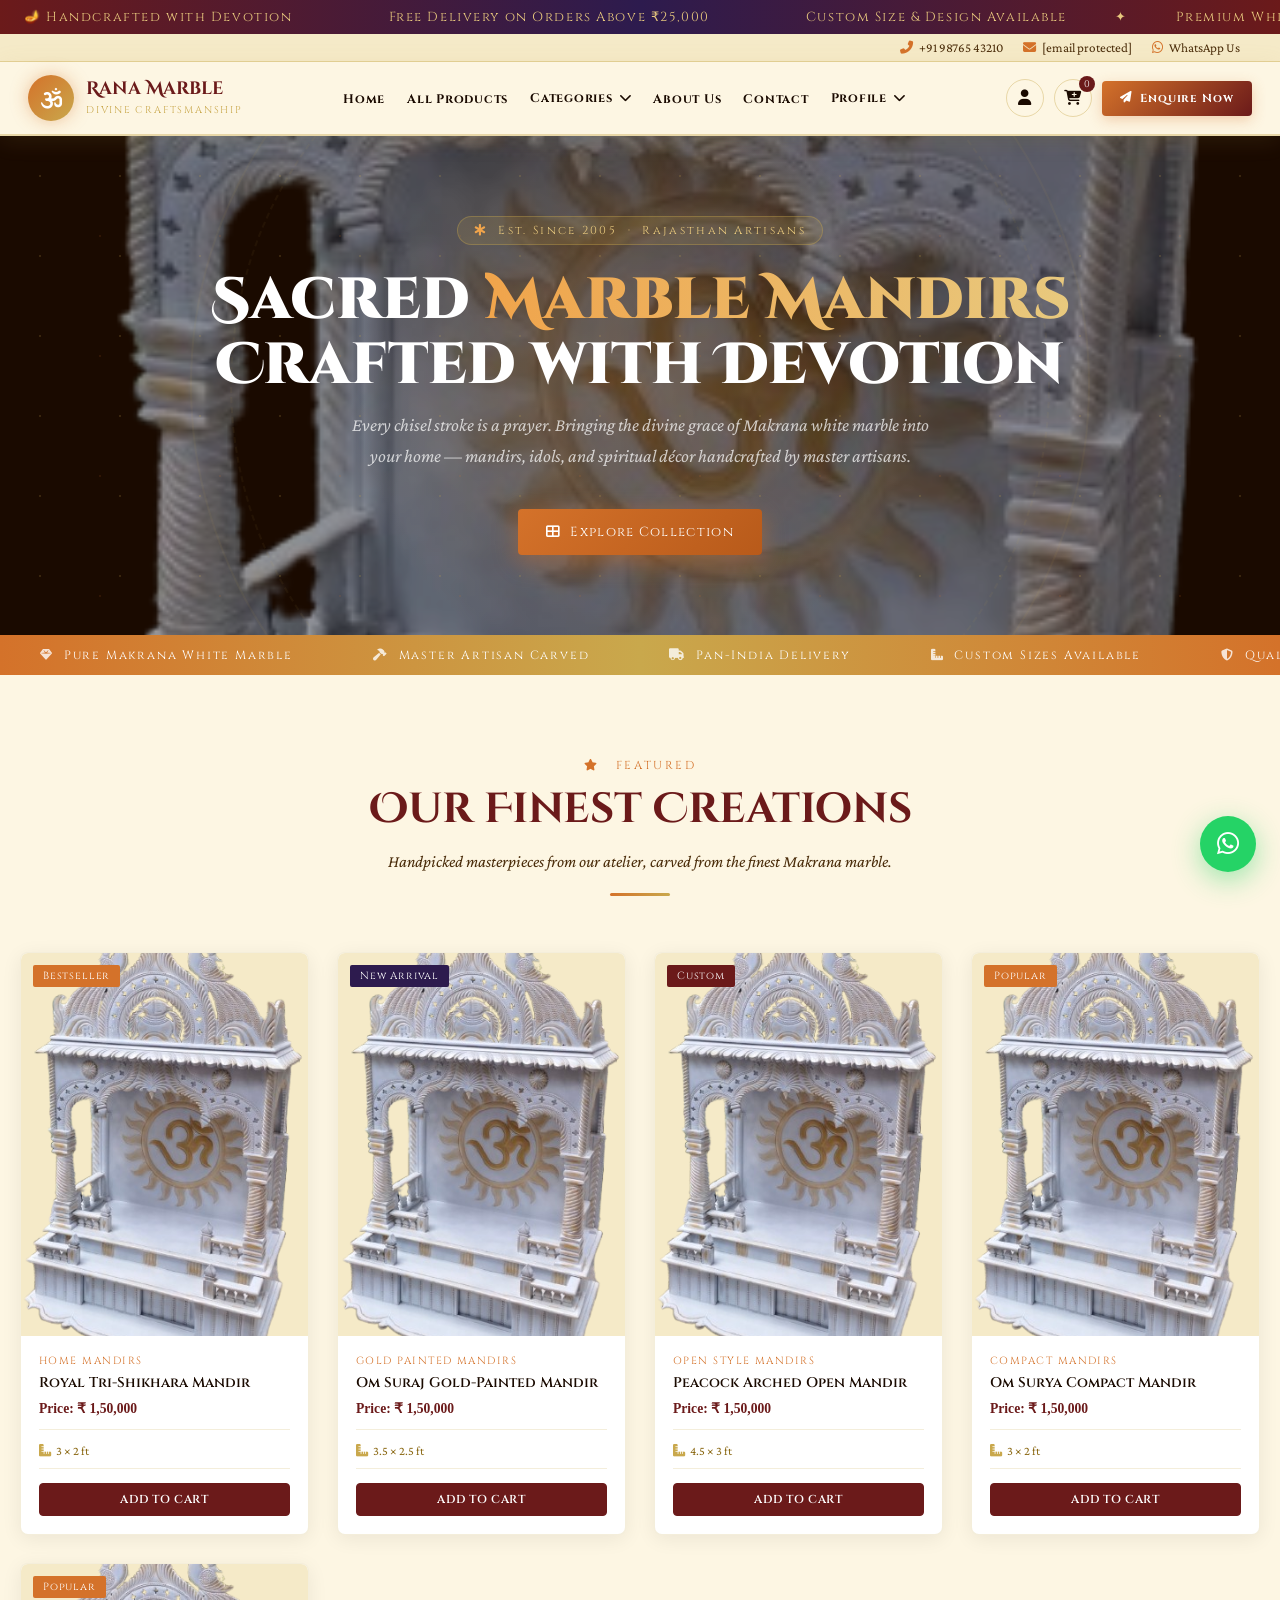
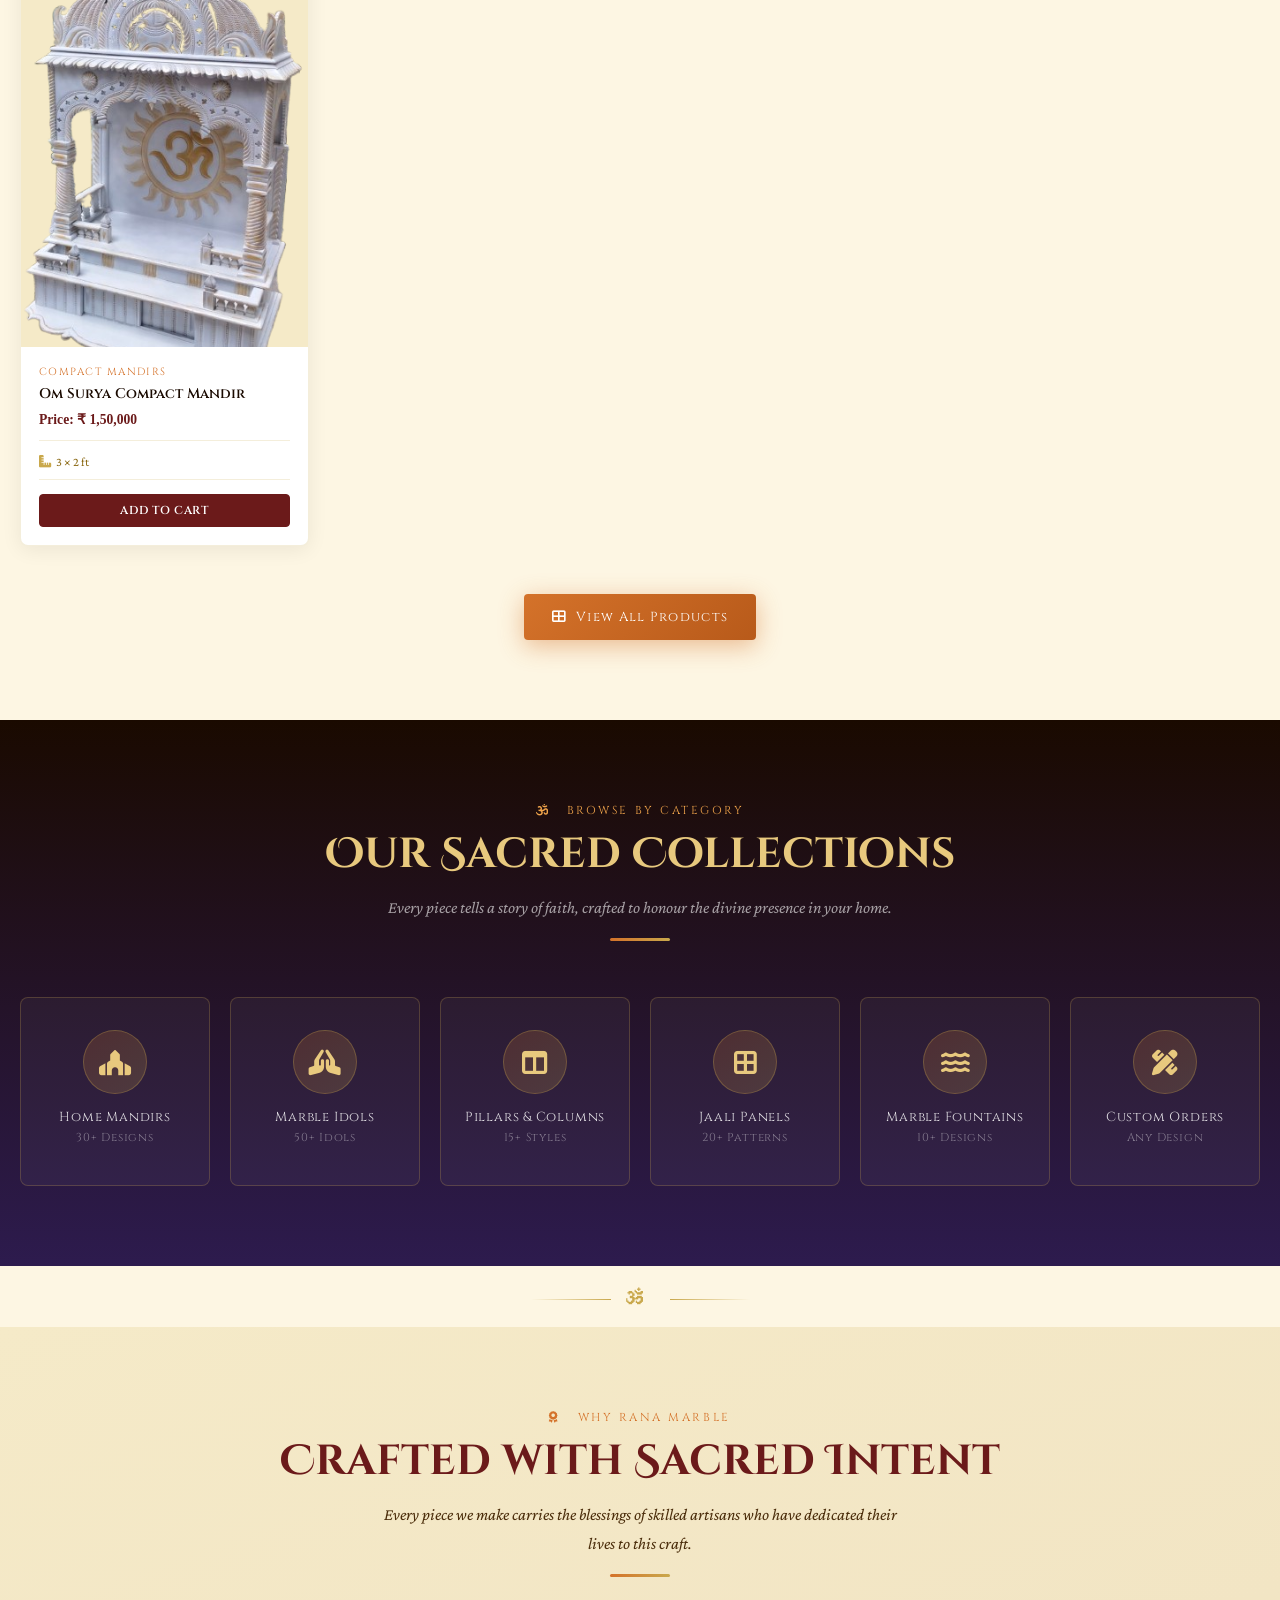
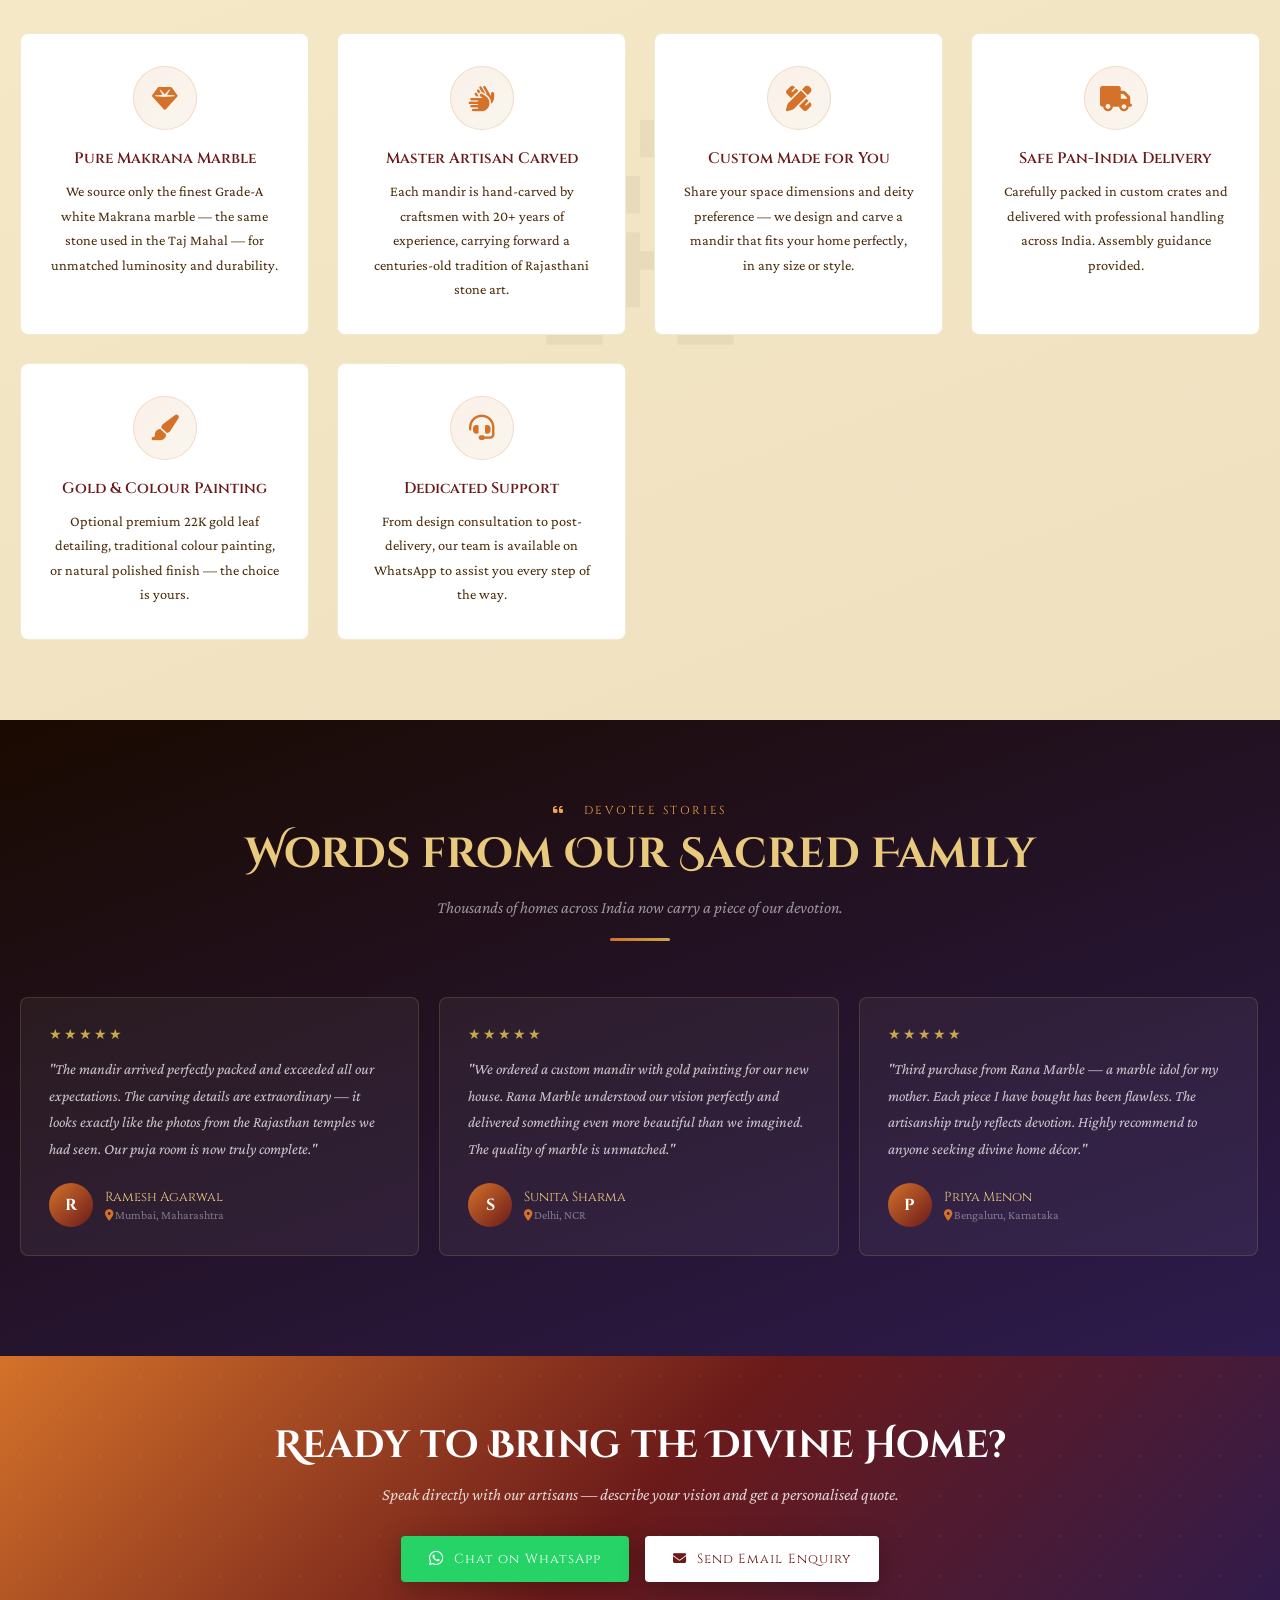
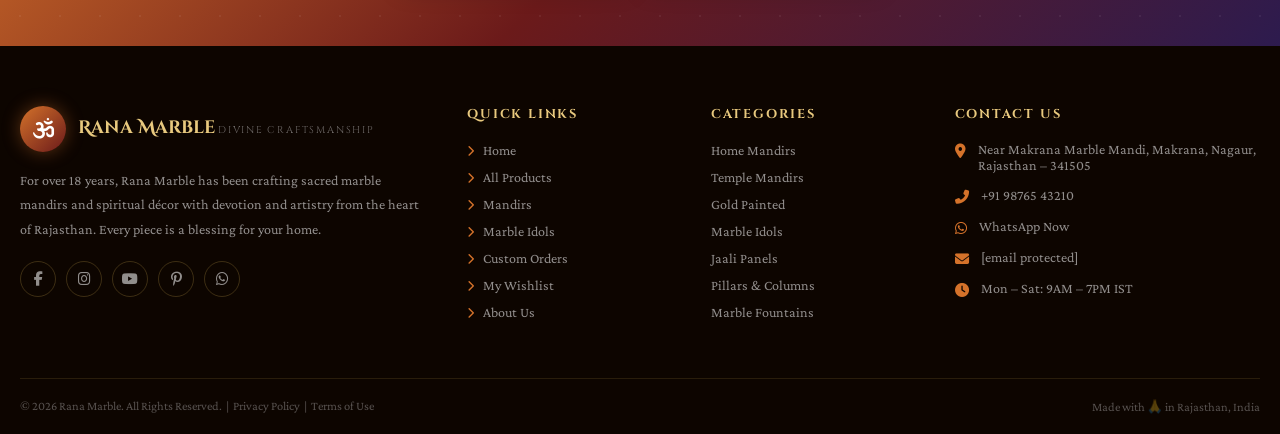
==== index.html @ 10341ea4 "mobile nav change" ====
<!DOCTYPE html>
<html lang="en">

<head>
    <meta charset="UTF-8" />
    <meta name="viewport" content="width=device-width, initial-scale=1.0" />
    <title>Rana Marble – Divine Marble Mandirs & Temple Crafts</title>
    <meta name="description"
        content="Rana Marble crafts exquisite handcrafted marble mandirs, temple idols, and spiritual décor. Browse our divine collection and enquire directly via WhatsApp." />
    <meta name="keywords"
        content="marble mandir, white marble temple, home temple, pooja mandir, marble idol, handcrafted temple, Rana Marble" />
    <link rel="preconnect" href="https://fonts.googleapis.com" />
    <link rel="preconnect" href="https://fonts.gstatic.com" crossorigin />
    <link
        href="https://fonts.googleapis.com/css2?family=Cinzel+Decorative:wght@400;700;900&family=Cinzel:wght@400;500;600;700&family=Crimson+Pro:ital,wght@0,300;0,400;0,500;1,300;1,400&display=swap"
        rel="stylesheet" />
    <link rel="stylesheet" href="https://cdnjs.cloudflare.com/ajax/libs/font-awesome/6.5.0/css/all.min.css" />

    <link rel="stylesheet" href="./css/style.css">
</head>

<body>
    <!-- Announcement Bar -->
    <div class="announce-bar">
        <div class="announce-track">
            <span>🪔 Handcrafted with Devotion</span>
            <span></span>
            <span>Free Delivery on Orders Above ₹25,000</span>
            <span></span>
            <span>Custom Size &amp; Design Available</span>
            <span>✦</span>
            <span>Premium White Makrana Marble</span>
            <span>&nbsp;&nbsp;&nbsp;&nbsp;&nbsp;&nbsp;</span>
            <span>🪔 Handcrafted with Devotion</span>
            <span></span>
            <span>Free Delivery on Orders Above ₹25,000</span>
            <span></span>
            <span>Custom Size &amp; Design Available</span>
            <span>✦</span>
            <span>Premium White Makrana Marble</span>
            <span>&nbsp;&nbsp;&nbsp;&nbsp;&nbsp;&nbsp;</span>
        </div>
    </div>

    <!-- Topbar -->
    <div class="topbar">
        <a href="tel:+919876543210"><i class="fas fa-phone-alt"></i> +91 98765 43210</a>
        <a href="/cdn-cgi/l/email-protection#523b3c343d1220333c333f3320303e37377c313d3f"><i class="fas fa-envelope"></i>
            <span class="__cf_email__"
                data-cfemail="41282f272e0133202f202c2033232d24246f222e2c">[email&#160;protected]</span></a>
        <a href="#"><i class="fab fa-whatsapp"></i> WhatsApp Us</a>
    </div>

    <!-- Header -->
    <header>
        <div class="nav-inner">
            <a href="index.html" class="logo">
                <div class="logo-icon"><i class="fas fa-om"></i></div>
                <div class="logo-text">
                    <span class="brand">Rana Marble</span>
                    <br>
                    <span class="sub">Divine Craftsmanship</span>
                </div>
            </a>

            <nav>
                <ul class="nav-links">
                    <li><a href="index.html">Home</a></li>
                    <li><a href="products.html">All Products</a></li>
                    <li>
                        <div class="nav-dropdown">
                            <a href="#" class="dropdown-toggle">Categories <i class="fas fa-chevron-down"></i></a>
                            <ul class="dropdown-menu">
                                <li><a href="mandirs.html">Home Mandirs</a></li>
                                <li><a href="idols.html">Marble Idols</a></li>
                                <li><a href="pillars.html">Pillars & Columns</a></li>
                                <li><a href="wall-panels.html">Jaali Panels</a></li>
                                <li><a href="fountains.html">Marble Fountains</a></li>
                                <li><a href="custom.html">Custom Orders</a></li>
                            </ul>
                        </div>
                    </li>
                    <li><a href="about.html">About Us</a></li>
                    <li><a href="contact.html">Contact</a></li>
                    <li>
                        <div class="nav-dropdown">
                            <a href="#" class="dropdown-toggle">Profile <i class="fas fa-chevron-down"></i></a>
                            <ul class="dropdown-menu">
                                <li><a href="profile.html">My Profile</a></li>
                                <li><a href="wishlist.html">Wishlist</a></li>
                                <li><a href="orders.html">Orders</a></li>
                                <li><a href="cart.html">Cart Items</a></li>
                            </ul>
                        </div>
                    </li>
                </ul>
            </nav>

            <div class="nav-actions">
                <!-- <a href="search.html" class="nav-icon-btn" title="Search"><i class="fas fa-search"></i></a> -->
                <a href="#" class="nav-icon-btn" title="User"><i class="fas fa-user"></i></a>
                <a href="cart.html" class="nav-icon-btn" title="cart"><i class="fas fa-cart-plus"></i><span
                        class="badge">0</span></a>
                <a href="contact.html" class="btn-enquire-nav"><i class="fas fa-paper-plane"></i> Enquire Now</a>
                <button class="hamburger" onclick="toggleMobileNav()" aria-label="Menu">
                    <span></span><span></span><span></span>
                </button>
            </div>
        </div>

        <!-- Mobile Nav -->
        <nav class="mobile-nav" id="mobileNav">
            <a href="index.html">Home</a>
            <a href="products.html">All Products</a>
            <div class="mobile-dropdown">
                <button class="mobile-dropdown-btn" onclick="this.parentElement.classList.toggle('active')">
                    Categories <i class="fas fa-chevron-down"></i>
                </button>
                <div class="mobile-dropdown-content">
                    <a href="mandirs.html">Home Mandirs</a>
                    <a href="idols.html">Marble Idols</a>
                    <a href="pillars.html">Pillars & Columns</a>
                    <a href="wall-panels.html">Jaali Panels</a>
                    <a href="fountains.html">Marble Fountains</a>
                    <a href="custom.html">Custom Orders</a>
                </div>
            </div>
            <a href="about.html">About Us</a>
            <a href="contact.html">Contact</a>
            <div class="mobile-dropdown">
                <button class="mobile-dropdown-btn" onclick="this.parentElement.classList.toggle('active')">
                    Profile <i class="fas fa-chevron-down"></i>
                </button>
                <div class="mobile-dropdown-content">
                    <a href="profile.html">My Profile</a>
                    <a href="wishlist.html">Wishlist</a>
                    <a href="orders.html">Orders</a>
                    <a href="cart.html">Cart Items</a>
                </div>
            </div>
        </nav>
    </header>

    <!-- ═══════════════════════════════════ HERO ═══════════════════════════════════ -->
    <section class="hero" id="heroSection"
        style="position: relative; min-height: 46vh; overflow: hidden; display: flex; align-items: center; justify-content: center; background: #1a0a00;">
        <div id="heroCarousel" class="hero-bg-carousel"
            style="position: absolute; top: 0; left: 0; width: 100%; height: 100%; display: flex; overflow-x: auto; scroll-snap-type: x mandatory; scrollbar-width: none; -ms-overflow-style: none; scroll-behavior: smooth;">
            <style>
                .hero-bg-carousel::-webkit-scrollbar {
                    display: none;
                }
            </style>
            <!-- Slides -->
            <div class="hero-slide" style="flex: 0 0 100%; height: 100%; scroll-snap-align: start; position: relative;">
                <img src="./img/hero.png" alt="Slide 1"
                    style="width: 100%; height: 100%; object-fit: cover; filter: brightness(0.6);" />
            </div>
            <div class="hero-slide" style="flex: 0 0 100%; height: 100%; scroll-snap-align: start; position: relative;">
                <img src="./img/hero.png" alt="Slide 2"
                    style="width: 100%; height: 100%; object-fit: cover; filter: brightness(0.6);" />
            </div>
            <div class="hero-slide" style="flex: 0 0 100%; height: 100%; scroll-snap-align: start; position: relative;">
                <img src="./img/hero.png" alt="Slide 3"
                    style="width: 100%; height: 100%; object-fit: cover; filter: brightness(0.6);" />
            </div>
        </div>

        <div class="hero-mandala" style="pointer-events: none;"></div>
        <div class="hero-glow" style="pointer-events: none;"></div>
        <div class="hero-particles" style="pointer-events: none;"></div>

        <div class="hero-content"
            style="position: relative; z-index: 10; pointer-events: none; margin: 0 auto; text-align: center; justify-content: center; width: 100%; display: flex; flex-direction: column;">
            <div class="hero-text" style="pointer-events: auto; padding: 20px;">
                <div class="hero-tag">
                    <i class="fas fa-star-of-life fa-spin" style="animation-duration:4s;"></i>
                    Est. Since 2005 &nbsp;·&nbsp; Rajasthan Artisans
                </div>
                <h1 class="hero-title">
                    Sacred <span class="accent">Marble Mandirs</span><br />Crafted with Devotion
                </h1>
                <p class="hero-sub" style="margin-left: auto; margin-right: auto; max-width: 600px;">
                    Every chisel stroke is a prayer. Bringing the divine grace of Makrana white marble
                    into your home — mandirs, idols, and spiritual décor handcrafted by master artisans.
                </p>
                <div class="hero-ctas" style="justify-content: center; display: flex; gap: 14px;">
                    <a href="products.html" class="btn-primary" style="pointer-events: auto;">
                        <i class="fas fa-th-large"></i> Explore Collection
                    </a>
                </div>
            </div>
        </div>
    </section>

    <!-- Trust Strip -->
    <div class="trust-strip">
        <div class="marquee-track">
            <!-- Duplicated for seamless loop -->
            <span class="marquee-item"><i class="fas fa-gem"></i> Pure Makrana White Marble</span>
            <span class="marquee-item"><i class="fas fa-hammer"></i> Master Artisan Carved</span>
            <span class="marquee-item"><i class="fas fa-truck"></i> Pan-India Delivery</span>
            <span class="marquee-item"><i class="fas fa-ruler-combined"></i> Custom Sizes Available</span>
            <span class="marquee-item"><i class="fas fa-shield-alt"></i> Quality Guaranteed</span>
            <span class="marquee-item"><i class="fas fa-paint-brush"></i> Gold & Color Painting</span>
            <span class="marquee-item"><i class="fas fa-gem"></i> Pure Makrana White Marble</span>
            <span class="marquee-item"><i class="fas fa-hammer"></i> Master Artisan Carved</span>
            <span class="marquee-item"><i class="fas fa-truck"></i> Pan-India Delivery</span>
            <span class="marquee-item"><i class="fas fa-ruler-combined"></i> Custom Sizes Available</span>
            <span class="marquee-item"><i class="fas fa-shield-alt"></i> Quality Guaranteed</span>
            <span class="marquee-item"><i class="fas fa-paint-brush"></i> Gold & Color Painting</span>
        </div>
    </div>

    <!-- ═══════════════════════════════════ FEATURED PRODUCTS ═══════════════════════════════════ -->
    <section class="section products-section">
        <div class="container">
            <div class="section-header">
                <span class="section-tag"><i class="fas fa-star"></i> &nbsp; Featured</span>
                <h2 class="section-title">Our Finest Creations</h2>
                <p class="section-sub">Handpicked masterpieces from our atelier, carved from the finest Makrana marble.
                </p>
                <div class="gold-line"></div>
            </div>

            <div class="product-grid">

                <!-- Product 1 -->
                <div class="product-card">
                    <div class="product-img-wrap">
                        <img src="./img/hero.png" alt="Royal Tri-Shikhara White Marble Mandir" loading="lazy" />
                        <div class="product-badge">Bestseller</div>
                        <div class="product-actions">
                            <button class="action-btn" title="Add to Wishlist" onclick="toggleWishlist(this)">
                                <i class="fas fa-heart"></i>
                            </button>
                            <a href="product-detail.html" class="action-btn" title="Quick View">
                                <i class="fas fa-eye"></i>
                            </a>
                            <a href="https://wa.me/919876543210?text=I am interested in the Royal Tri-Shikhara Mandir"
                                class="action-btn" title="WhatsApp" target="_blank">
                                <i class="fab fa-whatsapp"></i>
                            </a>
                        </div>
                    </div>
                    <div class="product-info">
                        <div class="product-cat">Home Mandirs</div>
                        <h3 class="product-name">Royal Tri-Shikhara Mandir</h3>
                        <div class="product-price"
                            style="font-size: 0.85rem; font-weight: 600; color: var(--maroon); margin-bottom: 12px; font-family: \'Cinzel\', serif;">
                            Price: ₹ 1,50,000</div>
                        <div class="product-meta">
                            <div class="product-size"><i class="fas fa-ruler-combined"></i> 3 × 2 ft</div>

                        </div>
                        <div class="product-meta" style="margin-top: 10px;">
                            <a href="product-detail.html" class="btn-add-list" style="width: 100%;">ADD TO CART</a>
                        </div>

                    </div>
                </div>

                <!-- Product 2 -->
                <div class="product-card">
                    <div class="product-img-wrap">
                        <img src="./img/hero.png" alt="Om Suraj Gold-Painted Marble Mandir" loading="lazy" />
                        <div class="product-badge new">New Arrival</div>
                        <div class="product-actions">
                            <button class="action-btn" title="Add to Wishlist" onclick="toggleWishlist(this)">
                                <i class="fas fa-heart"></i>
                            </button>
                            <a href="product-detail.html" class="action-btn" title="Quick View">
                                <i class="fas fa-eye"></i>
                            </a>
                            <a href="https://wa.me/919876543210?text=I am interested in the Om Suraj Painted Mandir"
                                class="action-btn" title="WhatsApp" target="_blank">
                                <i class="fab fa-whatsapp"></i>
                            </a>
                        </div>
                    </div>
                    <div class="product-info">
                        <div class="product-cat">Gold Painted Mandirs</div>
                        <h3 class="product-name">Om Suraj Gold-Painted Mandir</h3>
                        <div class="product-price"
                            style="font-size: 0.85rem; font-weight: 600; color: var(--maroon); margin-bottom: 12px; font-family: \'Cinzel\', serif;">
                            Price: ₹ 1,50,000</div>
                        <div class="product-meta">
                            <div class="product-size"><i class="fas fa-ruler-combined"></i> 3.5 × 2.5 ft</div>

                        </div>
                        <div class="product-meta" style="margin-top: 10px;">
                            <a href="product-detail.html" class="btn-add-list" style="width: 100%;">ADD TO CART</a>
                        </div>

                    </div>
                </div>

                <!-- Product 3 -->
                <div class="product-card">
                    <div class="product-img-wrap">
                        <img src="./img/hero.png" alt="Peacock Arched Open Mandir" loading="lazy" />
                        <div class="product-badge custom">Custom</div>
                        <div class="product-actions">
                            <button class="action-btn" title="Add to Wishlist" onclick="toggleWishlist(this)">
                                <i class="fas fa-heart"></i>
                            </button>
                            <a href="product-detail.html" class="action-btn" title="Quick View">
                                <i class="fas fa-eye"></i>
                            </a>
                            <a href="https://wa.me/919876543210?text=I am interested in the Peacock Arched Open Mandir"
                                class="action-btn" title="WhatsApp" target="_blank">
                                <i class="fab fa-whatsapp"></i>
                            </a>
                        </div>
                    </div>
                    <div class="product-info">
                        <div class="product-cat">Open Style Mandirs</div>
                        <h3 class="product-name">Peacock Arched Open Mandir</h3>
                        <div class="product-price"
                            style="font-size: 0.85rem; font-weight: 600; color: var(--maroon); margin-bottom: 12px; font-family: \'Cinzel\', serif;">
                            Price: ₹ 1,50,000</div>
                        <div class="product-meta">
                            <div class="product-size"><i class="fas fa-ruler-combined"></i> 4.5 × 3 ft</div>

                        </div>
                        <div class="product-meta" style="margin-top: 10px;">
                            <a href="product-detail.html" class="btn-add-list" style="width: 100%;">ADD TO CART</a>
                        </div>

                    </div>
                </div>

                <!-- Product 4 -->
                <div class="product-card">
                    <div class="product-img-wrap">
                        <img src="./img/hero.png" alt="Om Surya Gold Compact Mandir" loading="lazy" />
                        <div class="product-badge">Popular</div>
                        <div class="product-actions">
                            <button class="action-btn" title="Add to Wishlist" onclick="toggleWishlist(this)">
                                <i class="fas fa-heart"></i>
                            </button>
                            <a href="product-detail.html" class="action-btn" title="Quick View">
                                <i class="fas fa-eye"></i>
                            </a>
                            <a href="https://wa.me/919876543210?text=I am interested in the Om Surya Gold Compact Mandir"
                                class="action-btn" title="WhatsApp" target="_blank">
                                <i class="fab fa-whatsapp"></i>
                            </a>
                        </div>
                    </div>
                    <div class="product-info">
                        <div class="product-cat">Compact Mandirs</div>
                        <h3 class="product-name">Om Surya Compact Mandir</h3>
                        <div class="product-price"
                            style="font-size: 0.85rem; font-weight: 600; color: var(--maroon); margin-bottom: 12px; font-family: \'Cinzel\', serif;">
                            Price: ₹ 1,50,000</div>
                        <div class="product-meta">
                            <div class="product-size"><i class="fas fa-ruler-combined"></i> 3 × 2 ft</div>

                        </div>
                        <div class="product-meta" style="margin-top: 10px;">
                            <a href="product-detail.html" class="btn-add-list" style="width: 100%;">ADD TO CART</a>
                        </div>

                    </div>
                </div>

                <!-- Product 5 -->
                <div class="product-card">
                    <div class="product-img-wrap">
                        <img src="./img/hero.png" alt="Om Surya Gold Compact Mandir" loading="lazy" />
                        <div class="product-badge">Popular</div>
                        <div class="product-actions">
                            <button class="action-btn" title="Add to Wishlist" onclick="toggleWishlist(this)">
                                <i class="fas fa-heart"></i>
                            </button>
                            <a href="product-detail.html" class="action-btn" title="Quick View">
                                <i class="fas fa-eye"></i>
                            </a>
                            <a href="https://wa.me/919876543210?text=I am interested in the Om Surya Gold Compact Mandir"
                                class="action-btn" title="WhatsApp" target="_blank">
                                <i class="fab fa-whatsapp"></i>
                            </a>
                        </div>
                    </div>
                    <div class="product-info">
                        <div class="product-cat">Compact Mandirs</div>
                        <h3 class="product-name">Om Surya Compact Mandir</h3>
                        <div class="product-price"
                            style="font-size: 0.85rem; font-weight: 600; color: var(--maroon); margin-bottom: 12px; font-family: \'Cinzel\', serif;">
                            Price: ₹ 1,50,000</div>
                        <div class="product-meta">
                            <div class="product-size"><i class="fas fa-ruler-combined"></i> 3 × 2 ft</div>

                        </div>
                        <div class="product-meta" style="margin-top: 10px;">
                            <a href="product-detail.html" class="btn-add-list" style="width: 100%;">ADD TO CART</a>
                        </div>

                    </div>
                </div>

            </div>



            <div style="text-align:center; margin-top: 48px;">
                <a href="products.html" class="btn-primary" style="display:inline-flex;">
                    <i class="fas fa-th-large"></i> View All Products
                </a>
            </div>
        </div>
    </section>

    <!-- ═══════════════════════════════════ CATEGORIES ═══════════════════════════════════ -->
    <section class="section categories-bg">
        <div class="container">
            <div class="section-header">
                <span class="section-tag"><i class="fas fa-om"></i> &nbsp; Browse by Category</span>
                <h2 class="section-title">Our Sacred Collections</h2>
                <p class="section-sub">Every piece tells a story of faith, crafted to honour the divine presence in your
                    home.</p>
                <div class="gold-line"></div>
            </div>

            <div class="cat-grid">
                <a href="mandirs.html" class="cat-card">
                    <div class="cat-icon-wrap">
                        <div class="cat-icon"><i class="fas fa-place-of-worship"></i></div>
                        <div class="cat-name">Home Mandirs<span class="cat-count">30+ Designs</span></div>
                    </div>
                </a>
                <a href="idols.html" class="cat-card">
                    <div class="cat-icon-wrap">
                        <div class="cat-icon"><i class="fas fa-hands-praying"></i></div>
                        <div class="cat-name">Marble Idols<span class="cat-count">50+ Idols</span></div>
                    </div>
                </a>
                <a href="pillars.html" class="cat-card">
                    <div class="cat-icon-wrap">
                        <div class="cat-icon"><i class="fas fa-columns"></i></div>
                        <div class="cat-name">Pillars & Columns<span class="cat-count">15+ Styles</span></div>
                    </div>
                </a>
                <a href="wall-panels.html" class="cat-card">
                    <div class="cat-icon-wrap">
                        <div class="cat-icon"><i class="fas fa-border-all"></i></div>
                        <div class="cat-name">Jaali Panels<span class="cat-count">20+ Patterns</span></div>
                    </div>
                </a>
                <a href="fountains.html" class="cat-card">
                    <div class="cat-icon-wrap">
                        <div class="cat-icon"><i class="fas fa-water"></i></div>
                        <div class="cat-name">Marble Fountains<span class="cat-count">10+ Designs</span></div>
                    </div>
                </a>
                <a href="custom.html" class="cat-card">
                    <div class="cat-icon-wrap">
                        <div class="cat-icon"><i class="fas fa-pencil-ruler"></i></div>
                        <div class="cat-name">Custom Orders<span class="cat-count">Any Design</span></div>
                    </div>
                </a>
            </div>
        </div>
    </section>



    <!-- Ornament Divider -->
    <div class="ornament-divider">🕉</div>

    <!-- ═══════════════════════════════════ WHY US ═══════════════════════════════════ -->
    <section class="section why-section">
        <div class="container">
            <div class="section-header">
                <span class="section-tag"><i class="fas fa-award"></i> &nbsp; Why Rana Marble</span>
                <h2 class="section-title">Crafted with Sacred Intent</h2>
                <p class="section-sub">Every piece we make carries the blessings of skilled artisans who have dedicated
                    their lives to this craft.</p>
                <div class="gold-line"></div>
            </div>

            <div class="why-grid">
                <div class="why-card">
                    <div class="why-icon"><i class="fas fa-gem"></i></div>
                    <h3 class="why-title">Pure Makrana Marble</h3>
                    <p class="why-desc">We source only the finest Grade-A white Makrana marble — the same stone used in
                        the Taj Mahal — for unmatched luminosity and durability.</p>
                </div>
                <div class="why-card">
                    <div class="why-icon"><i class="fas fa-hands"></i></div>
                    <h3 class="why-title">Master Artisan Carved</h3>
                    <p class="why-desc">Each mandir is hand-carved by craftsmen with 20+ years of experience, carrying
                        forward a centuries-old tradition of Rajasthani stone art.</p>
                </div>
                <div class="why-card">
                    <div class="why-icon"><i class="fas fa-pencil-ruler"></i></div>
                    <h3 class="why-title">Custom Made for You</h3>
                    <p class="why-desc">Share your space dimensions and deity preference — we design and carve a mandir
                        that fits your home perfectly, in any size or style.</p>
                </div>
                <div class="why-card">
                    <div class="why-icon"><i class="fas fa-truck"></i></div>
                    <h3 class="why-title">Safe Pan-India Delivery</h3>
                    <p class="why-desc">Carefully packed in custom crates and delivered with professional handling
                        across India. Assembly guidance provided.</p>
                </div>
                <div class="why-card">
                    <div class="why-icon"><i class="fas fa-paint-brush"></i></div>
                    <h3 class="why-title">Gold & Colour Painting</h3>
                    <p class="why-desc">Optional premium 22K gold leaf detailing, traditional colour painting, or
                        natural polished finish — the choice is yours.</p>
                </div>
                <div class="why-card">
                    <div class="why-icon"><i class="fas fa-headset"></i></div>
                    <h3 class="why-title">Dedicated Support</h3>
                    <p class="why-desc">From design consultation to post-delivery, our team is available on WhatsApp to
                        assist you every step of the way.</p>
                </div>
            </div>
        </div>
    </section>

    <!-- ═══════════════════════════════════ TESTIMONIALS ═══════════════════════════════════ -->
    <section class="section testi-section">
        <div class="container">
            <div class="section-header">
                <span class="section-tag"><i class="fas fa-quote-left"></i> &nbsp; Devotee Stories</span>
                <h2 class="section-title">Words from Our Sacred Family</h2>
                <p class="section-sub">Thousands of homes across India now carry a piece of our devotion.</p>
                <div class="gold-line"></div>
            </div>

            <div class="testi-carousel" id="testiCarousel">
                <div class="testi-card">
                    <div class="testi-stars">★★★★★</div>
                    <p class="testi-text">"The mandir arrived perfectly packed and exceeded all our expectations. The
                        carving details are extraordinary — it looks exactly like the photos from the Rajasthan temples
                        we had seen. Our puja room is now truly complete."</p>
                    <div class="testi-author">
                        <div class="testi-avatar">R</div>
                        <div>
                            <div class="testi-name">Ramesh Agarwal</div>
                            <div class="testi-loc"><i class="fas fa-map-marker-alt"
                                    style="color:var(--saffron);font-size:0.7rem;"></i> Mumbai, Maharashtra</div>
                        </div>
                    </div>
                </div>
                <div class="testi-card">
                    <div class="testi-stars">★★★★★</div>
                    <p class="testi-text">"We ordered a custom mandir with gold painting for our new house. Rana Marble
                        understood our vision perfectly and delivered something even more beautiful than we imagined.
                        The quality of marble is unmatched."</p>
                    <div class="testi-author">
                        <div class="testi-avatar">S</div>
                        <div>
                            <div class="testi-name">Sunita Sharma</div>
                            <div class="testi-loc"><i class="fas fa-map-marker-alt"
                                    style="color:var(--saffron);font-size:0.7rem;"></i> Delhi, NCR</div>
                        </div>
                    </div>
                </div>
                <div class="testi-card">
                    <div class="testi-stars">★★★★★</div>
                    <p class="testi-text">"Third purchase from Rana Marble — a marble idol for my mother. Each piece I
                        have bought has been flawless. The artisanship truly reflects devotion. Highly recommend to
                        anyone seeking divine home décor."</p>
                    <div class="testi-author">
                        <div class="testi-avatar">P</div>
                        <div>
                            <div class="testi-name">Priya Menon</div>
                            <div class="testi-loc"><i class="fas fa-map-marker-alt"
                                    style="color:var(--saffron);font-size:0.7rem;"></i> Bengaluru, Karnataka</div>
                        </div>
                    </div>
                </div>
                <div class="testi-card">
                    <div class="testi-stars">★★★★★</div>
                    <p class="testi-text">"Third purchase from Rana Marble — a marble idol for my mother. Each piece I
                        have bought has been flawless. The artisanship truly reflects devotion. Highly recommend to
                        anyone seeking divine home décor."</p>
                    <div class="testi-author">
                        <div class="testi-avatar">P</div>
                        <div>
                            <div class="testi-name">Priya Menon</div>
                            <div class="testi-loc"><i class="fas fa-map-marker-alt"
                                    style="color:var(--saffron);font-size:0.7rem;"></i> Bengaluru, Karnataka</div>
                        </div>
                    </div>
                </div>

                <div class="testi-card">
                    <div class="testi-stars">★★★★★</div>
                    <p class="testi-text">"Third purchase from Rana Marble — a marble idol for my mother. Each piece I
                        have bought has been flawless. The artisanship truly reflects devotion. Highly recommend to
                        anyone seeking divine home décor."</p>
                    <div class="testi-author">
                        <div class="testi-avatar">P</div>
                        <div>
                            <div class="testi-name">Priya Menon</div>
                            <div class="testi-loc"><i class="fas fa-map-marker-alt"
                                    style="color:var(--saffron);font-size:0.7rem;"></i> Bengaluru, Karnataka</div>
                        </div>
                    </div>
                </div>

                <div class="testi-card">
                    <div class="testi-stars">★★★★★</div>
                    <p class="testi-text">"Third purchase from Rana Marble — a marble idol for my mother. Each piece I
                        have bought has been flawless. The artisanship truly reflects devotion. Highly recommend to
                        anyone seeking divine home décor."</p>
                    <div class="testi-author">
                        <div class="testi-avatar">P</div>
                        <div>
                            <div class="testi-name">Priya Menon</div>
                            <div class="testi-loc"><i class="fas fa-map-marker-alt"
                                    style="color:var(--saffron);font-size:0.7rem;"></i> Bengaluru, Karnataka</div>
                        </div>
                    </div>
                </div>
            </div>
        </div>
    </section>

    <!-- ═══════════════════════════════════ CTA BAND ═══════════════════════════════════ -->
    <div class="cta-band">
        <h2>Ready to Bring the Divine Home?</h2>
        <p>Speak directly with our artisans — describe your vision and get a personalised quote.</p>
        <div class="cta-buttons">
            <a href="https://wa.me/919876543210?text=Namaste! I want to enquire about a marble mandir."
                class="btn-whatsapp" target="_blank">
                <i class="fab fa-whatsapp fa-lg"></i> Chat on WhatsApp
            </a>
            <a href="/cdn-cgi/l/email-protection#6e070008012e1c0f000f030f1c0c020b0b400d0103" class="btn-white">
                <i class="fas fa-envelope"></i> Send Email Enquiry
            </a>
        </div>
    </div>

    <!-- ═══════════════════════════════════ FOOTER ═══════════════════════════════════ -->
    <footer>
        <div class="footer-grid">
            <!-- Brand -->
            <div class="footer-brand">
                <div class="logo">
                    <div class="logo-icon" style="background:linear-gradient(135deg,var(--saffron),var(--maroon));">
                        <i class="fas fa-om"></i>
                    </div>
                    <div class="logo-text">
                        <span class="brand">Rana Marble</span>
                        <span class="sub">Divine Craftsmanship</span>
                    </div>
                </div>
                <p class="footer-about">
                    For over 18 years, Rana Marble has been crafting sacred marble mandirs and spiritual décor
                    with devotion and artistry from the heart of Rajasthan. Every piece is a blessing for your home.
                </p>
                <div class="footer-social">
                    <a href="#" class="social-btn" title="Facebook"><i class="fab fa-facebook-f"></i></a>
                    <a href="#" class="social-btn" title="Instagram"><i class="fab fa-instagram"></i></a>
                    <a href="#" class="social-btn" title="YouTube"><i class="fab fa-youtube"></i></a>
                    <a href="#" class="social-btn" title="Pinterest"><i class="fab fa-pinterest-p"></i></a>
                    <a href="https://wa.me/919876543210" class="social-btn" title="WhatsApp" target="_blank"><i
                            class="fab fa-whatsapp"></i></a>
                </div>
            </div>

            <!-- Quick Links -->
            <div class="footer-col">
                <h4>Quick Links</h4>
                <ul>
                    <li><a href="index.html"><i class="fas fa-chevron-right"
                                style="font-size:0.7rem;color:var(--saffron);margin-right:6px;"></i> Home</a></li>
                    <li><a href="products.html"><i class="fas fa-chevron-right"
                                style="font-size:0.7rem;color:var(--saffron);margin-right:6px;"></i> All Products</a>
                    </li>
                    <li><a href="mandirs.html"><i class="fas fa-chevron-right"
                                style="font-size:0.7rem;color:var(--saffron);margin-right:6px;"></i> Mandirs</a></li>
                    <li><a href="idols.html"><i class="fas fa-chevron-right"
                                style="font-size:0.7rem;color:var(--saffron);margin-right:6px;"></i> Marble Idols</a>
                    </li>
                    <li><a href="custom.html"><i class="fas fa-chevron-right"
                                style="font-size:0.7rem;color:var(--saffron);margin-right:6px;"></i> Custom Orders</a>
                    </li>
                    <li><a href="wishlist.html"><i class="fas fa-chevron-right"
                                style="font-size:0.7rem;color:var(--saffron);margin-right:6px;"></i> My Wishlist</a>
                    </li>
                    <li><a href="about.html"><i class="fas fa-chevron-right"
                                style="font-size:0.7rem;color:var(--saffron);margin-right:6px;"></i> About Us</a></li>
                </ul>
            </div>

            <!-- Categories -->
            <div class="footer-col">
                <h4>Categories</h4>
                <ul>
                    <li><a href="#">Home Mandirs</a></li>
                    <li><a href="#">Temple Mandirs</a></li>
                    <li><a href="#">Gold Painted</a></li>
                    <li><a href="#">Marble Idols</a></li>
                    <li><a href="#">Jaali Panels</a></li>
                    <li><a href="#">Pillars & Columns</a></li>
                    <li><a href="#">Marble Fountains</a></li>
                </ul>
            </div>

            <!-- Contact -->
            <div class="footer-col">
                <h4>Contact Us</h4>
                <div class="footer-contact">
                    <div class="contact-item">
                        <i class="fas fa-map-marker-alt"></i>
                        <span>Near Makrana Marble Mandi, Makrana, Nagaur, Rajasthan – 341505</span>
                    </div>
                    <div class="contact-item">
                        <i class="fas fa-phone-alt"></i>
                        <a href="tel:+919876543210">+91 98765 43210</a>
                    </div>
                    <div class="contact-item">
                        <i class="fab fa-whatsapp"></i>
                        <a href="https://wa.me/919876543210" target="_blank">WhatsApp Now</a>
                    </div>
                    <div class="contact-item">
                        <i class="fas fa-envelope"></i>
                        <a href="/cdn-cgi/l/email-protection#a0c9cec6cfe0d2c1cec1cdc1d2c2ccc5c58ec3cfcd"><span
                                class="__cf_email__"
                                data-cfemail="422b2c242d0230232c232f2330202e27276c212d2f">[email&#160;protected]</span></a>
                    </div>
                    <div class="contact-item">
                        <i class="fas fa-clock"></i>
                        <span>Mon – Sat: 9AM – 7PM IST</span>
                    </div>
                </div>
            </div>
        </div>

        <div class="footer-bottom">
            <span>© 2026 Rana Marble. All Rights Reserved. &nbsp;|&nbsp; <a href="privacy.html">Privacy Policy</a>
                &nbsp;|&nbsp; <a href="terms.html">Terms of Use</a></span>
            <span>Made with 🙏 in Rajasthan, India</span>
        </div>
    </footer>

    <!-- Floating WhatsApp -->
    <a href="https://wa.me/919876543210?text=Namaste! I want to enquire about marble mandirs." class="float-wa"
        target="_blank" title="Chat on WhatsApp">
        <i class="fab fa-whatsapp"></i>
    </a>

    <!-- Scroll to Top -->
    <a href="#" class="scroll-top" id="scrollTop" title="Back to Top">
        <i class="fas fa-chevron-up"></i>
    </a>

    <script src="./js/main.js"></script>
</body>

</html>
---- css/style.css ----
:root {
  --saffron: #d4722a;
  --saffron-lt: #f0a44b;
  --saffron-glow: #ffd580;
  --gold: #c9a84c;
  --gold-lt: #e8c97e;
  --cream: #fdf6e3;
  --cream-dk: #f5eac8;
  --maroon: #6b1a1a;
  --maroon-lt: #8b2e2e;
  --deep-purple: #2d1b4e;
  --indigo: #3d2670;
  --white: #ffffff;
  --text-dark: #1a0a00;
  --text-mid: #4a2c0a;
  --text-light: #8b6914;
  --border-gold: rgba(201, 168, 76, 0.4);
}

*,
*::before,
*::after {
  box-sizing: border-box;
  margin: 0;
  padding: 0;
}

html {
  scroll-behavior: smooth;
}

body {
  font-family: "Crimson Pro", Georgia, serif;
  background: var(--cream);
  color: var(--text-dark);
  overflow-x: hidden;
}

/* ══════════════════════════════════════
       SCROLLBAR
    ══════════════════════════════════════ */
::-webkit-scrollbar {
  width: 6px;
}

::-webkit-scrollbar-track {
  background: var(--cream-dk);
}

::-webkit-scrollbar-thumb {
  background: var(--gold);
  border-radius: 3px;
}

@keyframes marquee-scroll {
  0% {
    transform: translateX(0);
  }

  100% {
    transform: translateX(-50%);
  }
}

.announce-bar {
  background: linear-gradient(90deg,
      var(--maroon),
      var(--deep-purple),
      var(--maroon));
  color: var(--gold-lt);
  padding: 8px 0;
  font-size: 0.82rem;
  letter-spacing: 0.12em;
  font-family: "Cinzel", serif;
  overflow: hidden;
  white-space: nowrap;
}

.announce-track {
  display: inline-flex;
  animation: marquee-scroll 22s linear infinite;
  will-change: transform;
}

.announce-track:hover {
  animation-play-state: paused;
}

.announce-bar span {
  margin: 0 24px;
  display: inline-block;
}

/* ══════════════════════════════════════
       TOPBAR
    ══════════════════════════════════════ */
.topbar {
  background: var(--cream-dk);
  border-bottom: 1px solid var(--border-gold);
  display: flex;
  justify-content: flex-end;
  align-items: center;
  gap: 20px;
  padding: 6px 40px;
  font-size: 0.82rem;
  color: var(--text-mid);
}

.topbar a {
  color: var(--text-mid);
  text-decoration: none;
  display: flex;
  align-items: center;
  gap: 6px;
}

.topbar a:hover {
  color: var(--saffron);
}

.topbar i {
  color: var(--saffron);
}

/* ══════════════════════════════════════
       HEADER / NAV
    ══════════════════════════════════════ */
header {
  position: sticky;
  top: 0;
  z-index: 1000;
  background: rgba(253, 246, 227, 0.96);
  backdrop-filter: blur(12px);
  border-bottom: 2px solid var(--border-gold);
  box-shadow: 0 4px 24px rgba(201, 168, 76, 0.12);
}

.nav-inner {
  max-width: 1440px;
  margin: 0 auto;
  display: flex;
  align-items: center;
  justify-content: space-between;
  padding: 0 28px;
  height: 72px;
  gap: 16px;
}

.logo {
  display: flex;
  align-items: center;
  gap: 12px;
  text-decoration: none;
  flex-shrink: 0;
}

.logo-icon {
  width: 46px;
  height: 46px;
  background: linear-gradient(135deg, var(--saffron), var(--gold));
  border-radius: 50%;
  display: flex;
  align-items: center;
  justify-content: center;
  color: white;
  font-size: 1.3rem;
  box-shadow: 0 0 18px rgba(212, 114, 42, 0.4);
  flex-shrink: 0;
}

.logo-text {
  line-height: 1.1;
}

.logo-text .brand {
  font-family: "Cinzel Decorative", serif;
  font-size: 1.1rem;
  font-weight: 700;
  color: var(--maroon);
  white-space: nowrap;
}

.logo-text .sub {
  font-family: "Cinzel", serif;
  font-size: 0.62rem;
  letter-spacing: 0.18em;
  color: var(--gold);
  text-transform: uppercase;
  white-space: nowrap;
}

.nav-links {
  display: flex;
  align-items: center;
  gap: 0;
  list-style: none;
  flex: 1;
  justify-content: center;
}

.nav-links a {
  font-family: "Cinzel", serif;
  font-size: 0.78rem;
  font-weight: 700;
  letter-spacing: 0.06em;
  color: var(--text-dark);
  text-decoration: none;
  padding: 8px 11px;
  border-radius: 4px;
  transition: all 0.2s;
  position: relative;
  white-space: nowrap;
}

.nav-links a::after {
  content: "";
  position: absolute;
  bottom: 4px;
  left: 50%;
  right: 50%;
  height: 1.5px;
  background: var(--saffron);
  transition: all 0.25s;
}

.nav-links a:hover::after {
  left: 11px;
  right: 11px;
}

.nav-links a:hover {
  color: var(--saffron);
}

/* Desktop Dropdown */
.nav-dropdown {
  position: relative;
  display: inline-block;
}

.dropdown-toggle {
  cursor: pointer;
  display: flex !important;
  align-items: center;
  gap: 6px;
}

.dropdown-menu {
  position: absolute;
  top: 100%;
  left: 0;
  background: white;
  min-width: 220px;
  box-shadow: 0 10px 30px rgba(0, 0, 0, 0.1);
  border-radius: 8px;
  border: 1px solid var(--border-gold);
  padding: 10px 0;
  display: flex;
  flex-direction: column;
  opacity: 0;
  visibility: hidden;
  transform: translateY(10px);
  transition: all 0.3s ease;
  z-index: 100;
  list-style: none;
}

.nav-dropdown:hover .dropdown-menu {
  opacity: 1;
  visibility: visible;
  transform: translateY(0);
}

.dropdown-menu li a {
  padding: 12px 20px;
  display: block;
  font-size: 0.8rem;
  color: var(--text-dark);
  border-radius: 0;
}

.dropdown-menu li a::after {
  display: none;
}

.dropdown-menu li a:hover {
  background: var(--cream-dk);
  color: var(--saffron);
  padding-left: 25px;
  /* slight indent on hover */
}

.nav-actions {
  display: flex;
  align-items: center;
  gap: 10px;
  flex-shrink: 0;
}

.nav-icon-btn {
  width: 38px;
  height: 38px;
  display: flex;
  align-items: center;
  justify-content: center;
  border: 1.5px solid var(--border-gold);
  border-radius: 50%;
  color: var(--text-dark);
  text-decoration: none;
  font-size: 0.95rem;
  transition: all 0.2s;
  position: relative;
  background: transparent;
  cursor: pointer;
  flex-shrink: 0;
}

.nav-icon-btn:hover {
  background: var(--saffron);
  color: white;
  border-color: var(--saffron);
}

.badge {
  position: absolute;
  top: -4px;
  right: -4px;
  background: var(--maroon);
  color: white;
  font-size: 0.6rem;
  width: 16px;
  height: 16px;
  border-radius: 50%;
  display: flex;
  align-items: center;
  justify-content: center;
  font-family: "Cinzel", serif;
}

.btn-enquire-nav {
  font-family: "Cinzel", serif;
  font-size: 0.72rem;
  font-weight: 700;
  letter-spacing: 0.08em;
  background: linear-gradient(135deg, var(--saffron), var(--maroon));
  color: white;
  padding: 10px 18px;
  border-radius: 4px;
  text-decoration: none;
  transition: all 0.25s;
  box-shadow: 0 4px 14px rgba(212, 114, 42, 0.3);
  white-space: nowrap;
  flex-shrink: 0;
  display: flex;
  align-items: center;
  gap: 7px;
}

.btn-enquire-nav:hover {
  transform: translateY(-1px);
  box-shadow: 0 6px 20px rgba(212, 114, 42, 0.45);
}

/* Hamburger */
.hamburger {
  display: none;
  flex-direction: column;
  gap: 5px;
  cursor: pointer;
  padding: 8px;
  background: none;
  border: none;
}

.hamburger span {
  display: block;
  width: 24px;
  height: 2px;
  background: var(--text-dark);
  transition: all 0.3s;
  border-radius: 2px;
}

/* Mobile Nav */
.mobile-nav {
  display: none;
  flex-direction: column;
  background: var(--cream);
  padding: 20px 24px;
  border-top: 1px solid var(--border-gold);
}

.mobile-nav a {
  font-family: "Cinzel", serif;
  font-size: 0.9rem;
  color: var(--text-dark);
  text-decoration: none;
  padding: 12px 0;
  border-bottom: 1px solid var(--border-gold);
}

.mobile-nav.open {
  display: flex;
}

/* Mobile Dropdown */
.mobile-dropdown {
  display: flex;
  flex-direction: column;
  border-bottom: 1px solid var(--border-gold);
}

.mobile-dropdown-btn {
  font-family: "Cinzel", serif;
  font-size: 0.9rem;
  color: var(--text-dark);
  padding: 12px 0;
  background: none;
  border: none;
  text-align: left;
  display: flex;
  justify-content: space-between;
  align-items: center;
  cursor: pointer;
}

.mobile-dropdown-content {
  display: none;
  flex-direction: column;
  padding-left: 20px;
  background: rgba(201, 168, 76, 0.05);
  /* Slight tint for sub-menu */
}

.mobile-dropdown.active .mobile-dropdown-content {
  display: flex;
}

.mobile-dropdown.active .mobile-dropdown-btn i {
  transform: rotate(180deg);
}

.mobile-dropdown-btn i {
  transition: transform 0.3s ease;
}

.mobile-dropdown-content a {
  border-bottom: none;
  padding: 8px 0;
  font-size: 0.85rem;
}

/* ══════════════════════════════════════
       HERO
    ══════════════════════════════════════ */
.hero {
  position: relative;
  min-height: 46vh;
  display: flex;
  align-items: center;
  overflow: hidden;
  background: linear-gradient(160deg, #1a0a00 0%, #2d1b4e 40%, #6b1a1a 100%);
}

/* Mandala BG */
.hero-mandala {
  position: absolute;
  top: 50%;
  left: 50%;
  transform: translate(-50%, -50%);
  width: min(900px, 120vw);
  height: min(900px, 120vw);
  opacity: 0.06;
  animation: rotateSlowly 90s linear infinite;
}

@keyframes rotateSlowly {
  to {
    transform: translate(-50%, -50%) rotate(360deg);
  }
}

/* SVG mandala pattern via CSS */
.hero-mandala::before,
.hero-mandala::after {
  content: "";
  position: absolute;
  inset: 0;
  border-radius: 50%;
  border: 2px solid var(--gold);
}

.hero-mandala::after {
  inset: 40px;
  border-style: dashed;
  animation: rotateSlowly 60s linear infinite reverse;
}

.hero-glow {
  position: absolute;
  top: 50%;
  left: 50%;
  transform: translate(-50%, -50%);
  width: 600px;
  height: 600px;
  background: radial-gradient(circle,
      rgba(240, 164, 75, 0.18) 0%,
      transparent 70%);
  pointer-events: none;
}

.hero-particles {
  position: absolute;
  inset: 0;
  background-image:
    radial-gradient(circle, rgba(201, 168, 76, 0.6) 1px, transparent 1px),
    radial-gradient(circle, rgba(212, 114, 42, 0.4) 1px, transparent 1px);
  background-size:
    80px 80px,
    120px 120px;
  background-position:
    0 0,
    40px 40px;
  opacity: 0.3;
}

.hero-content {
  position: relative;
  z-index: 10;
  max-width: 1280px;
  margin: 0 auto;
  padding: 60px 40px;
  display: grid;
  grid-template-columns: 1fr 1fr;
  align-items: center;
  gap: 60px;
}


.hero-tag {
  display: inline-flex;
  align-items: center;
  gap: 10px;
  background: rgba(201, 168, 76, 0.15);
  border: 1px solid rgba(201, 168, 76, 0.35);
  color: var(--gold-lt);
  padding: 6px 16px;
  border-radius: 100px;
  font-family: "Cinzel", serif;
  font-size: 0.72rem;
  letter-spacing: 0.2em;
  margin-bottom: 24px;
  animation: fadeUp 0.8s ease both;
}

.hero-tag i {
  color: var(--saffron-lt);
}

.hero-title {
  font-family: "Cinzel Decorative", serif;
  font-size: clamp(2rem, 5vw, 3.6rem);
  font-weight: 900;
  line-height: 1.12;
  color: white;
  margin-bottom: 12px;
  animation: fadeUp 0.9s 0.1s ease both;
}

.hero-title .accent {
  background: linear-gradient(90deg, var(--saffron-lt), var(--gold-lt));
  -webkit-background-clip: text;
  -webkit-text-fill-color: transparent;
  background-clip: text;
}

.hero-sub {
  font-size: 1.15rem;
  color: rgba(255, 255, 255, 0.72);
  line-height: 1.7;
  margin-bottom: 36px;
  font-style: italic;
  animation: fadeUp 1s 0.2s ease both;
}

.hero-ctas {
  display: flex;
  gap: 14px;
  flex-wrap: wrap;
  animation: fadeUp 1s 0.3s ease both;
}

.btn-primary {
  display: inline-flex;
  align-items: center;
  gap: 10px;
  font-family: "Cinzel", serif;
  font-size: 0.82rem;
  letter-spacing: 0.1em;
  background: linear-gradient(135deg, var(--saffron), #b85a1a);
  color: white;
  padding: 14px 28px;
  border-radius: 4px;
  text-decoration: none;
  transition: all 0.25s;
  box-shadow: 0 6px 24px rgba(212, 114, 42, 0.45);
}

.btn-primary:hover {
  transform: translateY(-2px);
  box-shadow: 0 10px 32px rgba(212, 114, 42, 0.6);
}

.btn-secondary {
  display: inline-flex;
  align-items: center;
  gap: 10px;
  font-family: "Cinzel", serif;
  font-size: 0.82rem;
  letter-spacing: 0.1em;
  background: transparent;
  color: var(--gold-lt);
  padding: 14px 28px;
  border-radius: 4px;
  border: 1.5px solid rgba(201, 168, 76, 0.5);
  text-decoration: none;
  transition: all 0.25s;
}

.btn-secondary:hover {
  background: rgba(201, 168, 76, 0.1);
  border-color: var(--gold);
  color: white;
}

.hero-stats {
  display: flex;
  gap: 28px;
  margin-top: 40px;
  animation: fadeUp 1s 0.4s ease both;
}

.stat {
  text-align: center;
}

.stat-num {
  font-family: "Cinzel Decorative", serif;
  font-size: 1.8rem;
  color: var(--gold-lt);
  line-height: 1;
}

.stat-lbl {
  font-size: 0.75rem;
  color: rgba(255, 255, 255, 0.55);
  letter-spacing: 0.08em;
  margin-top: 4px;
}

.stat-divider {
  width: 1px;
  background: rgba(201, 168, 76, 0.3);
}

.hero-image-stack {
  position: relative;
  animation: fadeUp 1s 0.2s ease both;
}

.hero-img-main {
  width: 100%;
  max-width: 480px;
  margin: 0 auto;
  display: block;
  border-radius: 8px;
  box-shadow:
    0 30px 80px rgba(0, 0, 0, 0.5),
    0 0 0 1px rgba(201, 168, 76, 0.3);
  position: relative;
  z-index: 2;
}

.hero-img-frame {
  position: absolute;
  inset: -12px;
  border: 1.5px solid rgba(201, 168, 76, 0.3);
  border-radius: 12px;
  z-index: 1;
}

.hero-img-frame::before {
  content: "✦";
  position: absolute;
  top: -10px;
  left: 50%;
  transform: translateX(-50%);
  color: var(--gold);
  font-size: 1.2rem;
  background: #2d1b4e;
  padding: 0 8px;
}

.hero-badge {
  position: absolute;
  bottom: -16px;
  right: -16px;
  background: linear-gradient(135deg, var(--saffron), var(--maroon));
  color: white;
  padding: 14px 18px;
  border-radius: 8px;
  font-family: "Cinzel", serif;
  font-size: 0.72rem;
  letter-spacing: 0.08em;
  text-align: center;
  box-shadow: 0 8px 24px rgba(0, 0, 0, 0.3);
  z-index: 5;
}

.hero-badge strong {
  display: block;
  font-size: 1.3rem;
  font-family: "Cinzel Decorative", serif;
}

@keyframes fadeUp {
  from {
    opacity: 0;
    transform: translateY(24px);
  }

  to {
    opacity: 1;
    transform: translateY(0);
  }
}

/* ══════════════════════════════════════
       DIVIDER / ORNAMENT
    ══════════════════════════════════════ */
.ornament-divider {
  text-align: center;
  padding: 20px 0;
  color: var(--gold);
  font-size: 1.2rem;
  letter-spacing: 12px;
  position: relative;
}

.ornament-divider::before,
.ornament-divider::after {
  content: "";
  display: inline-block;
  width: 80px;
  height: 1px;
  background: linear-gradient(90deg, transparent, var(--gold));
  vertical-align: middle;
  margin: 0 14px;
}

.ornament-divider::after {
  background: linear-gradient(90deg, var(--gold), transparent);
}

/* ══════════════════════════════════════
       SECTION COMMONS
    ══════════════════════════════════════ */
.section {
  padding: 80px 20px;
}

.container {
  max-width: 1280px;
  margin: 0 auto;
}

.section-header {
  text-align: center;
  margin-bottom: 56px;
}

.section-tag {
  display: inline-block;
  font-family: "Cinzel", serif;
  font-size: 0.72rem;
  letter-spacing: 0.22em;
  color: var(--saffron);
  text-transform: uppercase;
  margin-bottom: 12px;
}

.section-title {
  font-family: "Cinzel Decorative", serif;
  font-size: clamp(1.6rem, 3.5vw, 2.6rem);
  font-weight: 700;
  color: var(--maroon);
  line-height: 1.2;
  margin-bottom: 14px;
}

.section-sub {
  font-size: 1.05rem;
  color: var(--text-mid);
  font-style: italic;
  max-width: 520px;
  margin: 0 auto;
  line-height: 1.7;
}

.gold-line {
  width: 60px;
  height: 3px;
  background: linear-gradient(90deg, var(--saffron), var(--gold));
  margin: 16px auto 0;
  border-radius: 2px;
}

/* ══════════════════════════════════════
       CATEGORIES
    ══════════════════════════════════════ */
.categories-bg {
  background: linear-gradient(180deg, #1a0a00 0%, #2d1b4e 100%);
}

.categories-bg .section-title {
  color: var(--gold-lt);
}

.categories-bg .section-sub {
  color: rgba(255, 255, 255, 0.6);
}

.categories-bg .section-tag {
  color: var(--saffron-lt);
}

.cat-grid {
  display: grid;
  grid-template-columns: repeat(auto-fit, minmax(180px, 1fr));
  gap: 20px;
}

.cat-card {
  position: relative;
  border-radius: 8px;
  overflow: hidden;
  cursor: pointer;
  border: 1px solid rgba(201, 168, 76, 0.25);
  transition: all 0.3s;
  text-decoration: none;
  display: block;
  background: rgba(255, 255, 255, 0.04);
}

.cat-card:hover {
  transform: translateY(-4px);
  border-color: var(--gold);
  box-shadow: 0 12px 40px rgba(0, 0, 0, 0.3);
}

.cat-icon-wrap {
  padding: 32px 20px 20px;
  text-align: center;
}

.cat-icon {
  width: 64px;
  height: 64px;
  background: linear-gradient(135deg,
      rgba(212, 114, 42, 0.2),
      rgba(201, 168, 76, 0.2));
  border-radius: 50%;
  display: flex;
  align-items: center;
  justify-content: center;
  margin: 0 auto 14px;
  border: 1px solid rgba(201, 168, 76, 0.3);
  font-size: 1.6rem;
  color: var(--gold-lt);
  transition: all 0.3s;
}

.cat-card:hover .cat-icon {
  background: linear-gradient(135deg, var(--saffron), var(--gold));
  color: white;
}

.cat-name {
  font-family: "Cinzel", serif;
  font-size: 0.82rem;
  color: rgba(255, 255, 255, 0.85);
  letter-spacing: 0.06em;
  text-align: center;
  padding-bottom: 20px;
}

.cat-count {
  font-size: 0.72rem;
  color: rgba(255, 255, 255, 0.4);
  display: block;
  margin-top: 4px;
}

/* ══════════════════════════════════════
       FEATURED PRODUCTS
    ══════════════════════════════════════ */
.products-section {
  background: var(--cream);
}

.product-grid {
  display: grid;
  grid-template-columns: repeat(auto-fill, minmax(280px, 1fr));
  gap: 28px;
}

.product-card {
  background: white;
  border-radius: 8px;
  overflow: hidden;
  box-shadow: 0 4px 20px rgba(0, 0, 0, 0.07);
  border: 1px solid rgba(201, 168, 76, 0.2);
  transition: all 0.3s;
  position: relative;
}

.product-card:hover {
  transform: translateY(-5px);
  box-shadow: 0 16px 48px rgba(0, 0, 0, 0.12);
  border-color: var(--gold);
}

.product-img-wrap {
  position: relative;
  overflow: hidden;
  aspect-ratio: 3/4;
  background: var(--cream-dk);
}

.product-img-wrap img {
  width: 100%;
  height: 100%;
  object-fit: cover;
  transition: transform 0.5s ease;
}

.product-card:hover .product-img-wrap img {
  transform: scale(1.06);
}

.product-badge {
  position: absolute;
  top: 12px;
  left: 12px;
  background: var(--saffron);
  color: white;
  font-family: "Cinzel", serif;
  font-size: 0.65rem;
  letter-spacing: 0.08em;
  padding: 4px 10px;
  border-radius: 2px;
}

.product-badge.new {
  background: var(--deep-purple);
}

.product-badge.custom {
  background: var(--maroon);
}

.product-actions {
  position: absolute;
  top: 12px;
  right: 12px;
  display: flex;
  flex-direction: column;
  gap: 8px;
  opacity: 0;
  transform: translateX(10px);
  transition: all 0.3s;
}

.product-card:hover .product-actions {
  opacity: 1;
  transform: translateX(0);
}

.action-btn {
  width: 36px;
  height: 36px;
  background: white;
  border-radius: 50%;
  display: flex;
  align-items: center;
  justify-content: center;
  border: none;
  cursor: pointer;
  font-size: 0.9rem;
  color: var(--text-dark);
  box-shadow: 0 2px 10px rgba(0, 0, 0, 0.12);
  transition: all 0.2s;
  text-decoration: none;
}

.action-btn:hover {
  background: var(--saffron);
  color: white;
}

.action-btn.wishlisted {
  color: var(--maroon);
}

.product-info {
  padding: 18px;
}

.product-cat {
  font-family: "Cinzel", serif;
  font-size: 0.65rem;
  letter-spacing: 0.14em;
  color: var(--saffron);
  text-transform: uppercase;
  margin-bottom: 6px;
}

.product-name {
  font-family: "Cinzel", serif;
  font-size: 0.88rem;
  font-weight: 600;
  color: var(--text-dark);
  margin-bottom: 8px;
  line-height: 1.3;
  white-space: nowrap;
  overflow: hidden;
  text-overflow: ellipsis;
  max-width: 100%;
}

.product-desc {
  font-size: 0.88rem;
  color: var(--text-mid);
  line-height: 1.6;
  margin-bottom: 14px;
}

.product-meta {
  display: flex;
  align-items: center;
  justify-content: space-between;
  padding-top: 14px;
  border-top: 1px solid rgba(201, 168, 76, 0.2);
}

.product-size {
  font-size: 0.78rem;
  color: var(--text-light);
  display: flex;
  align-items: center;
  gap: 5px;
}

.product-size i {
  color: var(--gold);
}

.btn-enquire {
  display: inline-flex;
  align-items: center;
  gap: 7px;
  font-family: "Cinzel", serif;
  font-size: 0.72rem;
  letter-spacing: 0.06em;
  background: linear-gradient(135deg, var(--saffron), var(--maroon));
  color: white;
  padding: 8px 16px;
  border-radius: 4px;
  text-decoration: none;
  transition: all 0.2s;
  border: none;
  cursor: pointer;
}

.btn-enquire:hover {
  transform: translateY(-1px);
  box-shadow: 0 4px 14px rgba(212, 114, 42, 0.4);
}

.btn-enquire.whatsapp {
  background: linear-gradient(135deg, #25d366, #128c7e);
}

.btn-add-list {
  text-align: center;
  display: inline-flex;
  align-items: center;
  justify-content: center;
  gap: 7px;
  font-family: "Cinzel", serif;
  font-size: 0.72rem;
  letter-spacing: 0.06em;
  background: var(--maroon);
  color: white;
  padding: 8px 16px;
  border-radius: 4px;
  text-decoration: none;
  transition: all 0.2s;
  border: 1px solid var(--maroon);
  cursor: pointer;
  font-weight: 600;
}

.btn-add-list:hover {
  color: var(--maroon);
  background-color: white;
  box-shadow: 0 4px 14px rgba(107, 26, 26, 0.2);
}

/* ══════════════════════════════════════
       WHY US
    ══════════════════════════════════════ */
.why-section {
  background: linear-gradient(160deg, var(--cream-dk) 0%, #efe0c0 100%);
  position: relative;
  overflow: hidden;
}

.why-section::before {
  content: "🕉";
  position: absolute;
  top: 50%;
  left: 50%;
  transform: translate(-50%, -50%);
  font-size: 300px;
  opacity: 0.04;
  pointer-events: none;
  line-height: 1;
}

.why-grid {
  display: grid;
  grid-template-columns: repeat(auto-fit, minmax(240px, 1fr));
  gap: 28px;
}

.why-card {
  background: white;
  border-radius: 8px;
  padding: 32px 28px;
  text-align: center;
  border: 1px solid rgba(201, 168, 76, 0.25);
  transition: all 0.3s;
  position: relative;
  overflow: hidden;
}

.why-card::before {
  content: "";
  position: absolute;
  top: 0;
  left: 0;
  right: 0;
  height: 3px;
  background: linear-gradient(90deg, var(--saffron), var(--gold));
  transform: scaleX(0);
  transition: transform 0.3s;
}

.why-card:hover::before {
  transform: scaleX(1);
}

.why-card:hover {
  transform: translateY(-4px);
  box-shadow: 0 16px 48px rgba(0, 0, 0, 0.08);
}

.why-icon {
  width: 64px;
  height: 64px;
  background: linear-gradient(135deg,
      rgba(212, 114, 42, 0.1),
      rgba(201, 168, 76, 0.1));
  border-radius: 50%;
  display: flex;
  align-items: center;
  justify-content: center;
  margin: 0 auto 18px;
  font-size: 1.6rem;
  color: var(--saffron);
  border: 1px solid rgba(212, 114, 42, 0.2);
}

.why-title {
  font-family: "Cinzel", serif;
  font-size: 0.95rem;
  font-weight: 600;
  color: var(--maroon);
  margin-bottom: 10px;
}

.why-desc {
  font-size: 0.9rem;
  color: var(--text-mid);
  line-height: 1.7;
}

/* ══════════════════════════════════════
       TESTIMONIALS
    ══════════════════════════════════════ */
.testi-section {
  background: linear-gradient(160deg, #1a0a00, #2d1b4e);
}

.testi-section .section-title {
  color: var(--gold-lt);
}

.testi-section .section-sub {
  color: rgba(255, 255, 255, 0.55);
}

.testi-section .section-tag {
  color: var(--saffron-lt);
}


.testi-grid {
  display: grid;
  grid-template-columns: repeat(auto-fit, minmax(300px, 1fr));
  gap: 24px;
}

.testi-card {
  background: rgba(255, 255, 255, 0.05);
  border: 1px solid rgba(201, 168, 76, 0.2);
  border-radius: 8px;
  padding: 28px;
  transition: all 0.3s;
}

.testi-card:hover {
  background: rgba(255, 255, 255, 0.08);
  border-color: var(--gold);
}

.testi-stars {
  color: var(--gold);
  margin-bottom: 14px;
  font-size: 0.9rem;
  letter-spacing: 2px;
}

.testi-text {
  font-size: 0.95rem;
  color: rgba(255, 255, 255, 0.75);
  line-height: 1.75;
  font-style: italic;
  margin-bottom: 20px;
}

.testi-author {
  display: flex;
  align-items: center;
  gap: 12px;
}

.testi-avatar {
  width: 44px;
  height: 44px;
  border-radius: 50%;
  background: linear-gradient(135deg, var(--saffron), var(--maroon));
  display: flex;
  align-items: center;
  justify-content: center;
  color: white;
  font-family: "Cinzel", serif;
  font-size: 1rem;
  font-weight: 700;
}

.testi-name {
  font-family: "Cinzel", serif;
  font-size: 0.82rem;
  color: var(--gold-lt);
}

.testi-loc {
  font-size: 0.75rem;
  color: rgba(255, 255, 255, 0.4);
  margin-top: 2px;
}

/* ══════════════════════════════════════
       CTA BAND
    ══════════════════════════════════════ */
.cta-band {
  background: linear-gradient(135deg,
      var(--saffron) 0%,
      var(--maroon) 50%,
      var(--deep-purple) 100%);
  padding: 64px 20px;
  text-align: center;
  position: relative;
  overflow: hidden;
}

.cta-band::before {
  content: "";
  position: absolute;
  inset: 0;
  background-image: radial-gradient(circle,
      rgba(255, 255, 255, 0.06) 1px,
      transparent 1px);
  background-size: 40px 40px;
}

.cta-band h2 {
  font-family: "Cinzel Decorative", serif;
  font-size: clamp(1.5rem, 4vw, 2.4rem);
  color: white;
  margin-bottom: 14px;
  position: relative;
}

.cta-band p {
  font-size: 1.05rem;
  color: rgba(255, 255, 255, 0.8);
  margin-bottom: 32px;
  font-style: italic;
  position: relative;
}

.cta-buttons {
  display: flex;
  gap: 16px;
  justify-content: center;
  flex-wrap: wrap;
  position: relative;
}

.btn-whatsapp {
  display: inline-flex;
  align-items: center;
  gap: 10px;
  background: #25d366;
  color: white;
  font-family: "Cinzel", serif;
  font-size: 0.82rem;
  letter-spacing: 0.08em;
  padding: 14px 28px;
  border-radius: 4px;
  text-decoration: none;
  transition: all 0.25s;
  box-shadow: 0 6px 24px rgba(0, 0, 0, 0.25);
}

.btn-whatsapp:hover {
  transform: translateY(-2px);
  box-shadow: 0 10px 32px rgba(0, 0, 0, 0.35);
  background: #1aad55;
}

.btn-white {
  display: inline-flex;
  align-items: center;
  gap: 10px;
  background: white;
  color: var(--maroon);
  font-family: "Cinzel", serif;
  font-size: 0.82rem;
  letter-spacing: 0.08em;
  padding: 14px 28px;
  border-radius: 4px;
  text-decoration: none;
  transition: all 0.25s;
  box-shadow: 0 6px 24px rgba(0, 0, 0, 0.25);
}

.btn-white:hover {
  transform: translateY(-2px);
}

/* ══════════════════════════════════════
       FOOTER
    ══════════════════════════════════════ */
footer {
  background: #0d0500;
  color: rgba(255, 255, 255, 0.65);
  padding: 60px 20px 0;
}

.footer-grid {
  max-width: 1280px;
  margin: 0 auto;
  display: grid;
  grid-template-columns: 2fr 1fr 1fr 1.5fr;
  gap: 40px;
  padding-bottom: 48px;
  border-bottom: 1px solid rgba(201, 168, 76, 0.15);
}

.footer-brand .logo-text .brand {
  color: var(--gold-lt);
}

.footer-brand .logo-text .sub {
  color: rgba(255, 255, 255, 0.4);
}

.footer-about {
  font-size: 0.88rem;
  line-height: 1.75;
  margin: 16px 0 20px;
  color: rgba(255, 255, 255, 0.55);
}

.footer-social {
  display: flex;
  gap: 10px;
}

.social-btn {
  width: 36px;
  height: 36px;
  border-radius: 50%;
  border: 1px solid rgba(201, 168, 76, 0.25);
  display: flex;
  align-items: center;
  justify-content: center;
  color: rgba(255, 255, 255, 0.55);
  text-decoration: none;
  font-size: 0.9rem;
  transition: all 0.2s;
}

.social-btn:hover {
  background: var(--saffron);
  border-color: var(--saffron);
  color: white;
}

.footer-col h4 {
  font-family: "Cinzel", serif;
  font-size: 0.8rem;
  letter-spacing: 0.14em;
  color: var(--gold-lt);
  margin-bottom: 18px;
  text-transform: uppercase;
}

.footer-col ul {
  list-style: none;
}

.footer-col ul li {
  margin-bottom: 10px;
}

.footer-col ul li a {
  font-size: 0.88rem;
  color: rgba(255, 255, 255, 0.55);
  text-decoration: none;
  transition: color 0.2s;
}

.footer-col ul li a:hover {
  color: var(--saffron-lt);
}

.footer-contact {
  display: flex;
  flex-direction: column;
  gap: 14px;
}

.contact-item {
  display: flex;
  align-items: flex-start;
  gap: 12px;
  font-size: 0.88rem;
  color: rgba(255, 255, 255, 0.55);
}

.contact-item i {
  color: var(--saffron);
  margin-top: 3px;
  flex-shrink: 0;
}

.contact-item a {
  color: rgba(255, 255, 255, 0.55);
  text-decoration: none;
}

.contact-item a:hover {
  color: var(--saffron-lt);
}

.footer-bottom {
  max-width: 1280px;
  margin: 0 auto;
  padding: 20px 0;
  display: flex;
  justify-content: space-between;
  align-items: center;
  flex-wrap: wrap;
  gap: 10px;
  font-size: 0.78rem;
  color: rgba(255, 255, 255, 0.3);
}

.footer-bottom a {
  color: rgba(255, 255, 255, 0.3);
  text-decoration: none;
}

.footer-bottom a:hover {
  color: var(--gold);
}

/* ══════════════════════════════════════
       FLOATING WHATSAPP
    ══════════════════════════════════════ */
.float-wa {
  position: fixed;
  bottom: 28px;
  right: 24px;
  z-index: 9999;
  background: #25d366;
  color: white;
  width: 56px;
  height: 56px;
  border-radius: 50%;
  display: flex;
  align-items: center;
  justify-content: center;
  font-size: 1.6rem;
  box-shadow: 0 8px 28px rgba(37, 211, 102, 0.45);
  text-decoration: none;
  transition: all 0.25s;
  animation: pulse-wa 2.5s infinite;
}

.float-wa:hover {
  transform: scale(1.1);
}

@keyframes pulse-wa {

  0%,
  100% {
    box-shadow: 0 8px 28px rgba(37, 211, 102, 0.45);
  }

  50% {
    box-shadow: 0 8px 40px rgba(37, 211, 102, 0.7);
  }
}

/* ══════════════════════════════════════
       SCROLL TO TOP
    ══════════════════════════════════════ */
.scroll-top {
  position: fixed;
  bottom: 92px;
  right: 24px;
  z-index: 9999;
  background: var(--maroon);
  color: white;
  width: 42px;
  height: 42px;
  border-radius: 50%;
  display: flex;
  align-items: center;
  justify-content: center;
  font-size: 1rem;
  text-decoration: none;
  opacity: 0;
  transform: translateY(10px);
  transition: all 0.3s;
  box-shadow: 0 4px 14px rgba(0, 0, 0, 0.25);
}

.scroll-top.visible {
  opacity: 1;
  transform: translateY(0);
}

.scroll-top:hover {
  background: var(--saffron);
}

/* ══════════════════════════════════════
       MARQUEE / TRUST STRIP
    ══════════════════════════════════════ */
.trust-strip {
  background: linear-gradient(90deg,
      var(--saffron),
      var(--gold),
      var(--saffron));
  padding: 12px 0;
  overflow: hidden;
}

.marquee-track {
  display: flex;
  gap: 0;
  animation: marquee 25s linear infinite;
  white-space: nowrap;
}

.marquee-item {
  font-family: "Cinzel", serif;
  font-size: 0.75rem;
  letter-spacing: 0.15em;
  color: white;
  padding: 0 40px;
  display: flex;
  align-items: center;
  gap: 10px;
}

.marquee-item i {
  opacity: 0.8;
}

@keyframes marquee {
  from {
    transform: translateX(0);
  }

  to {
    transform: translateX(-50%);
  }
}

/* ══════════════════════════════════════════════════
   22. RESPONSIVE BREAKPOINTS
══════════════════════════════════════════════════ */
@media (max-width: 1200px) {
  .cat-grid {
    grid-template-columns: repeat(3, 1fr);
  }

  .footer-grid {
    grid-template-columns: 1fr 1fr;
    gap: 28px;
  }

  :root {
    --sidebar-w: 250px;
  }

  .product-grid {
    grid-template-columns: repeat(2, 1fr);
  }

  .related-grid {
    grid-template-columns: repeat(3, 1fr);
  }
}

@media (max-width: 1024px) {
  .nav-links a {
    padding: 7px 7px;
    font-size: 0.68rem;
  }

  .btn-enquire-nav {
    padding: 8px 11px;
    font-size: 0.66rem;
  }

  .hero-content {
    grid-template-columns: 1fr;
    text-align: center;
    gap: 32px;
    padding: 52px 20px;
  }

  .hero-image-stack {
    max-width: 400px;
    margin: 0 auto;
  }

  .hero-stats,
  .hero-ctas {
    justify-content: center;
  }

  .why-grid {
    grid-template-columns: repeat(2, 1fr);
  }

  .detail-grid {
    gap: 32px;
  }

  .specs-grid {
    grid-template-columns: 1fr;
  }

  .shipping-grid {
    grid-template-columns: repeat(2, 1fr);
  }

  .related-grid {
    grid-template-columns: repeat(2, 1fr);
  }
}

@media (max-width: 900px) {
  .shop-wrapper {
    grid-template-columns: 1fr;
    padding: 20px 16px 48px;
  }

  .sidebar {
    display: none;
  }

  .btn-mobile-filter {
    display: flex;
  }

  .detail-grid {
    grid-template-columns: 1fr;
  }

  .gallery-col {
    position: static;
  }

  .main-image-wrap,
  .thumbnails,
  .share-row {
    max-width: 520px;
    margin-left: auto;
    margin-right: auto;
  }

  .thumbnails {
    margin-top: 14px;
  }

  .sticky-cta-bar {
    display: flex;
  }

  body {
    padding-bottom: 72px;
  }
}

@media (max-width: 768px) {
  .topbar {
    display: none;
  }

  .nav-links {
    display: none !important;
  }

  .btn-enquire-nav {
    display: none !important;
  }

  .hamburger {
    display: flex;
  }

  .nav-inner {
    padding: 0 14px;
    height: 58px;
  }

  .section {
    padding: 48px 14px;
  }

  .container {
    padding: 0 14px;
  }

  .section-header {
    margin-bottom: 32px;
  }

  .announce-bar {
    font-size: 0.68rem;
    padding: 7px 0;
  }

  /* HERO OVERFLOW FIX */
  .hero {
    min-height: unset;
    width: 100%;
    overflow-x: hidden;
  }

  .hero-content {
    padding: 44px 14px 50px;
    gap: 28px;
    width: 100%;
  }

  .hero-image-stack {
    max-width: min(300px, 86vw);
    margin: 0 auto;
    width: 100%;
  }

  .hero-badge,
  .hero-img-frame {
    display: none;
  }

  .hero-title {
    font-size: clamp(1.45rem, 7.5vw, 2.2rem);
  }

  .hero-sub {
    font-size: 0.96rem;
  }

  .hero-stats {
    gap: 12px;
    justify-content: center;
  }

  .cat-grid {
    grid-template-columns: repeat(3, 1fr);
    gap: 10px;
  }

  .why-grid {
    grid-template-columns: repeat(2, 1fr);
    gap: 14px;
  }

  .product-grid {
    grid-template-columns: repeat(2, 1fr);
    gap: 14px;
  }

  .testi-grid {
    grid-template-columns: 1fr;
  }

  .product-grid.list-view .product-img-wrap {
    width: 140px;
    height: 160px;
  }

  .shop-wrapper {
    padding: 16px 14px 48px;
  }

  .toolbar {
    padding: 12px 14px;
    gap: 10px;
  }

  .toolbar-right {
    gap: 8px;
  }

  .product-detail {
    padding: 20px 14px;
  }

  .tabs-section {
    padding: 24px 14px;
  }

  .desc-content {
    grid-template-columns: 1fr;
  }

  .highlights-grid {
    grid-template-columns: 1fr;
  }

  .trust-row {
    grid-template-columns: repeat(2, 1fr);
  }

  .reviews-summary {
    grid-template-columns: 1fr;
  }

  .related-grid {
    grid-template-columns: repeat(2, 1fr);
    gap: 12px;
  }

  .page-banner {
    padding: 36px 14px;
  }

  .footer-grid {
    grid-template-columns: 1fr;
    gap: 24px;
  }

  .footer-bottom {
    flex-direction: column;
    text-align: center;
  }

  footer {
    padding-top: 44px;
  }

  .cta-band {
    padding: 44px 14px;
  }

  .float-wa {
    width: 48px;
    height: 48px;
    font-size: 1.3rem;
    bottom: 84px;
    right: 14px;
  }

  .scroll-top {
    width: 36px;
    height: 36px;
    font-size: 0.82rem;
    bottom: 140px;
    right: 14px;
  }
}

@media (max-width: 580px) {
  .cat-grid {
    grid-template-columns: repeat(2, 1fr);
    gap: 10px;
  }

  .cat-icon-wrap {
    padding: 22px 10px 14px;
  }

  .cat-icon {
    width: 48px;
    height: 48px;
    font-size: 1.25rem;
  }

  .trust-row {
    grid-template-columns: repeat(2, 1fr);
  }

  .shipping-grid {
    grid-template-columns: 1fr;
  }

  .related-grid {
    grid-template-columns: repeat(2, 1fr);
  }
}

@media (max-width: 480px) {
  .hero-content {
    padding: 36px 12px 44px;
  }

  .hero-image-stack {
    max-width: 100%;
  }

  .hero-title {
    font-size: clamp(1.35rem, 8vw, 2rem);
  }

  .hero-ctas {
    flex-direction: column;
    align-items: stretch;
  }

  .hero-ctas .btn-primary,
  .hero-ctas .btn-secondary {
    justify-content: center;
    width: 100%;
  }

  .hero-stats {
    gap: 10px;
  }

  .product-grid {
    grid-template-columns: repeat(2, 1fr);
  }

  .product-grid.list-view .product-card {
    flex-direction: column;
  }

  .product-grid.list-view .product-img-wrap {
    width: 100%;
    height: auto;
    aspect-ratio: 3/2;
  }

  .why-grid {
    grid-template-columns: 1fr;
  }

  .cat-grid {
    grid-template-columns: repeat(2, 1fr);
  }

  .cta-buttons {
    flex-direction: column;
    align-items: stretch;
  }

  .cta-buttons .btn-whatsapp,
  .cta-buttons .btn-white {
    justify-content: center;
  }

  .cta-row {
    flex-direction: column;
  }

  .btn-wish-cta {
    width: 100%;
    height: 50px;
  }

  .trust-row {
    grid-template-columns: repeat(3, 1fr);
  }

  .footer-grid {
    gap: 20px;
  }

  .section-header {
    margin-bottom: 26px;
  }

  .page-banner {
    padding: 30px 12px;
  }

  .page-banner h1 {
    font-size: clamp(1.2rem, 6vw, 2rem);
  }

  .tab-btn {
    padding: 12px 14px;
    font-size: 0.72rem;
  }

  .related-grid {
    grid-template-columns: 1fr;
  }
}

@media (max-width: 360px) {
  .logo-text .brand {
    font-size: 0.76rem;
  }

  .logo-icon {
    width: 36px;
    height: 36px;
    font-size: 0.95rem;
  }

  .hero-title {
    font-size: 1.3rem;
  }

  .cat-grid {
    grid-template-columns: repeat(2, 1fr);
    gap: 8px;
  }

  .product-grid {
    grid-template-columns: repeat(2, 1fr);
  }

  .trust-row {
    grid-template-columns: repeat(2, 1fr);
  }

  .related-grid {
    grid-template-columns: 1fr;
  }
}
@media (max-width: 768px) {
  .hero-slide img { filter: brightness(0.85) !important; }
  .hero-text { display: none !important; }
  .logo-text .brand { font-size: 0.95rem !important; }
  .logo-text .sub { font-size: 0.5rem !important; }
  .nav-inner { padding: 0 5px !important; gap: 5px !important; }
  .nav-actions { gap: 6px !important; }
  .nav-icon-btn { width: 34px !important; height: 34px !important; font-size: 0.85rem !important; margin: 0 2px; }
  .hero { min-height: 38vh !important; }
  .product-name { font-size: 0.72rem !important; }
}

@media (max-width: 500px) {
  .product-img-wrap {
    aspect-ratio: 1 / 1 !important;
  }
  .product-info {
    padding: 10px 8px !important;
  }
  .product-name {
    margin-bottom: 4px !important;
    font-size: 0.75rem !important;
  }
  .product-price {
    font-size: 0.8rem !important;
    margin-bottom: 8px !important;
  }
  .product-meta {
    padding-top: 8px !important;
  }
  .product-meta[style*="margin-top"] {
    margin-top: 6px !important;
  }
  .product-size {
    font-size: 0.65rem !important;
  }
  .btn-add-list {
  text-align: center;
    font-size: 0.68rem !important;
    padding: 6px 2px !important;
    letter-spacing: 0 !important;
    white-space: nowrap !important;
    width: 100% !important;
  }
  .product-badge {
    font-size: 0.55rem !important;
    padding: 3px 6px !important;
    top: 8px !important;
    left: 8px !important;
  }
}

/* CSS for Testimonials Carousel */
.testi-carousel {
  display: flex;
  overflow-x: auto;
  scroll-snap-type: x mandatory;
  scrollbar-width: none;
  -ms-overflow-style: none;
  gap: 20px;
  padding-bottom: 20px;
}
.testi-carousel::-webkit-scrollbar {
  display: none;
}
.testi-carousel .testi-card {
  flex: 0 0 100%;
  scroll-snap-align: center;
}

@media (min-width: 768px) {
  .testi-carousel .testi-card {
    flex: 0 0 calc(50% - 10px);
  }
}
@media (min-width: 1024px) {
  .testi-carousel .testi-card {
    flex: 0 0 calc(33.333% - 14px);
  }
}

@media (max-width: 500px) {
  /* Smaller, tighter grid */
  .product-grid {
    gap: 10px;
  }
  .product-img-wrap {
    aspect-ratio: 1 / 1 !important;
  }
  .product-info {
    padding: 8px 8px 10px 8px !important;
  }
  .product-name {
    margin-bottom: 2px !important;
    font-size: 0.7rem !important;
    white-space: nowrap !important;
    overflow: hidden !important;
    text-overflow: ellipsis !important;
  }
  .product-price {
    font-size: 0.75rem !important;
    margin-bottom: 4px !important;
  }
  .product-meta {
    padding-top: 6px !important;
  }
  .product-meta[style*="margin-top"] {
    margin-top: 6px !important;
  }
  .product-size {
    font-size: 0.6rem !important;
    color: #999;
  }
  
  /* Redesigned Add to Cart button for slim 1-line aspect */
  .btn-add-list {
    font-size: 0.6rem !important;
    padding: 5px 0 !important;
    letter-spacing: 0 !important;
    white-space: nowrap !important;
    width: 100% !important;
    border-radius: 4px !important;
    margin-top: 4px !important;
    background: transparent !important;
    color: var(--maroon) !important;
    border: 1px solid var(--maroon) !important;
    text-align: center !important;
    display: block !important;
  }
  .btn-add-list::before {
    content: '\f07a';
    font-family: "Font Awesome 6 Free";
    font-weight: 900;
    margin-right: 4px;
  }
  .btn-add-list:hover {
    background: var(--maroon) !important;
    color: white !important;
  }
  
  /* Make the Add to Cart text completely change to an icon or just "Add" to save space if needed 
     But since it's "white-space: nowrap", a smaller font should suffice. */
}
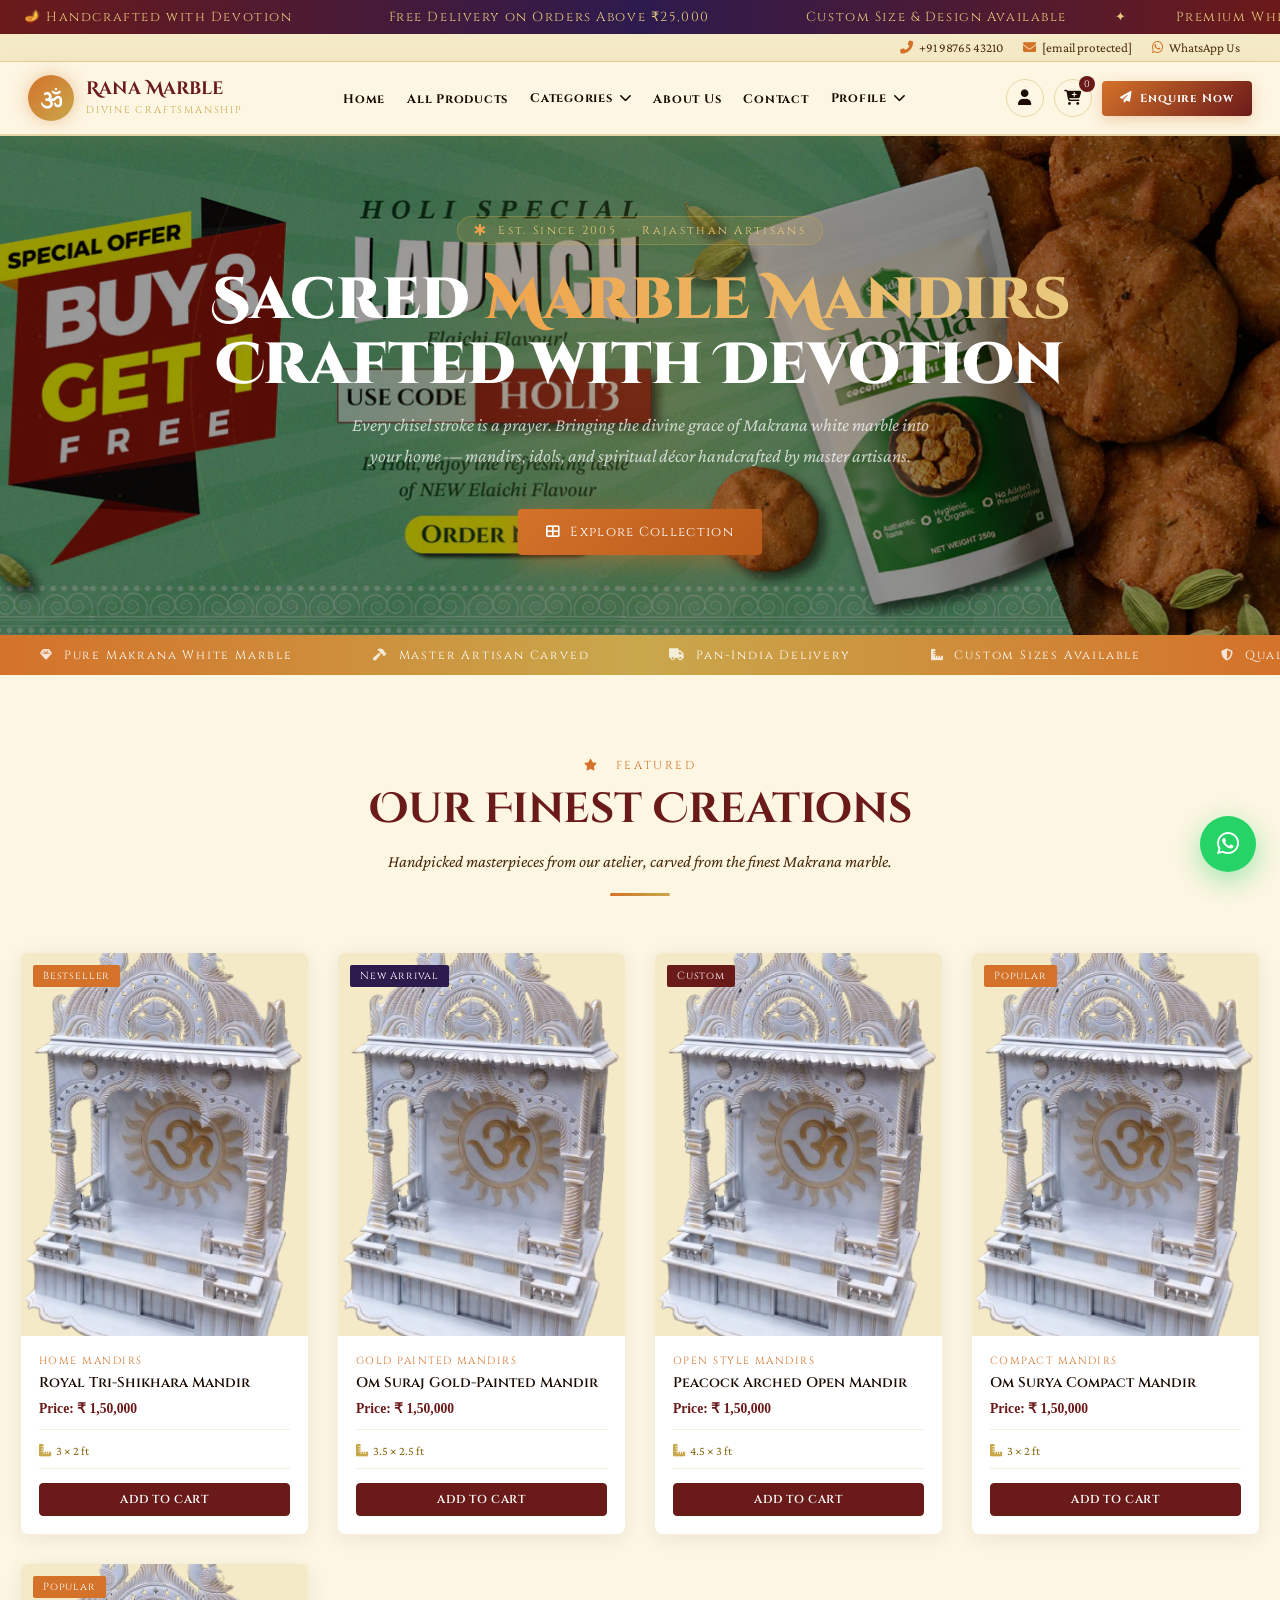
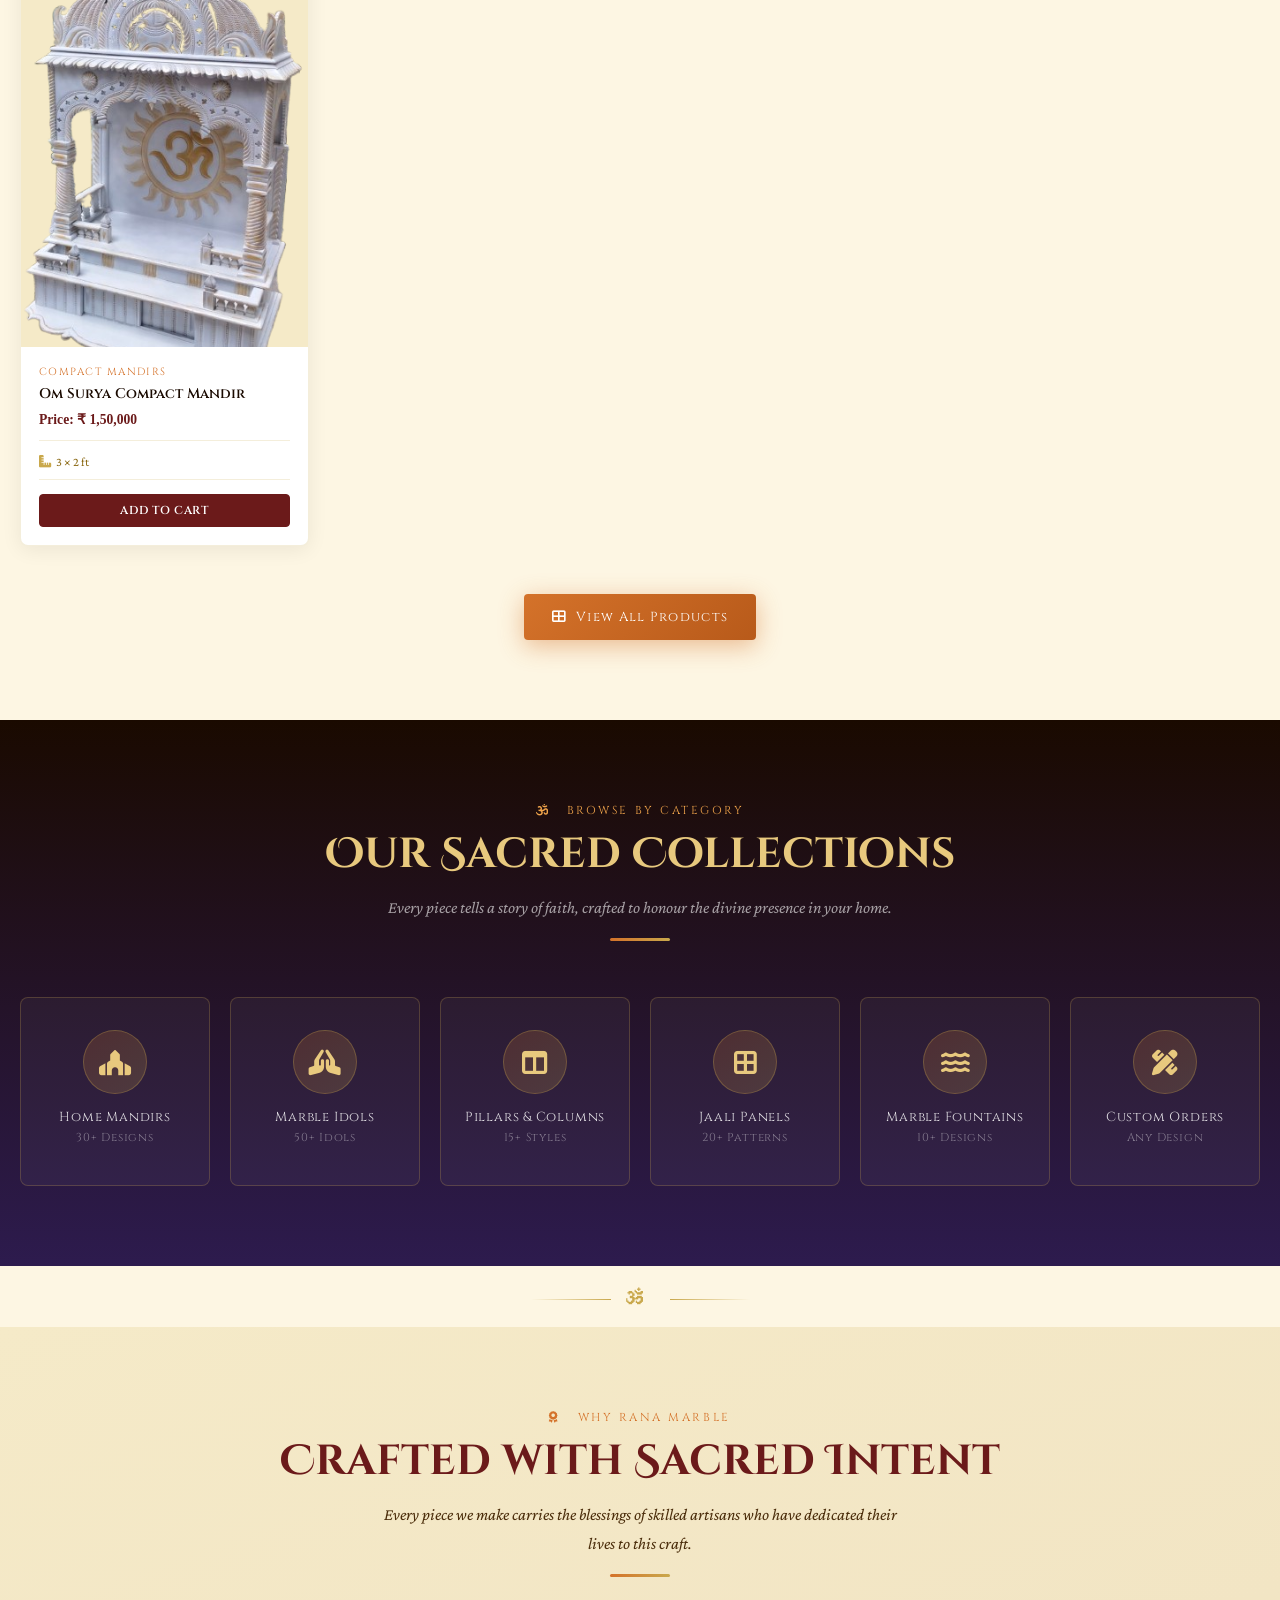
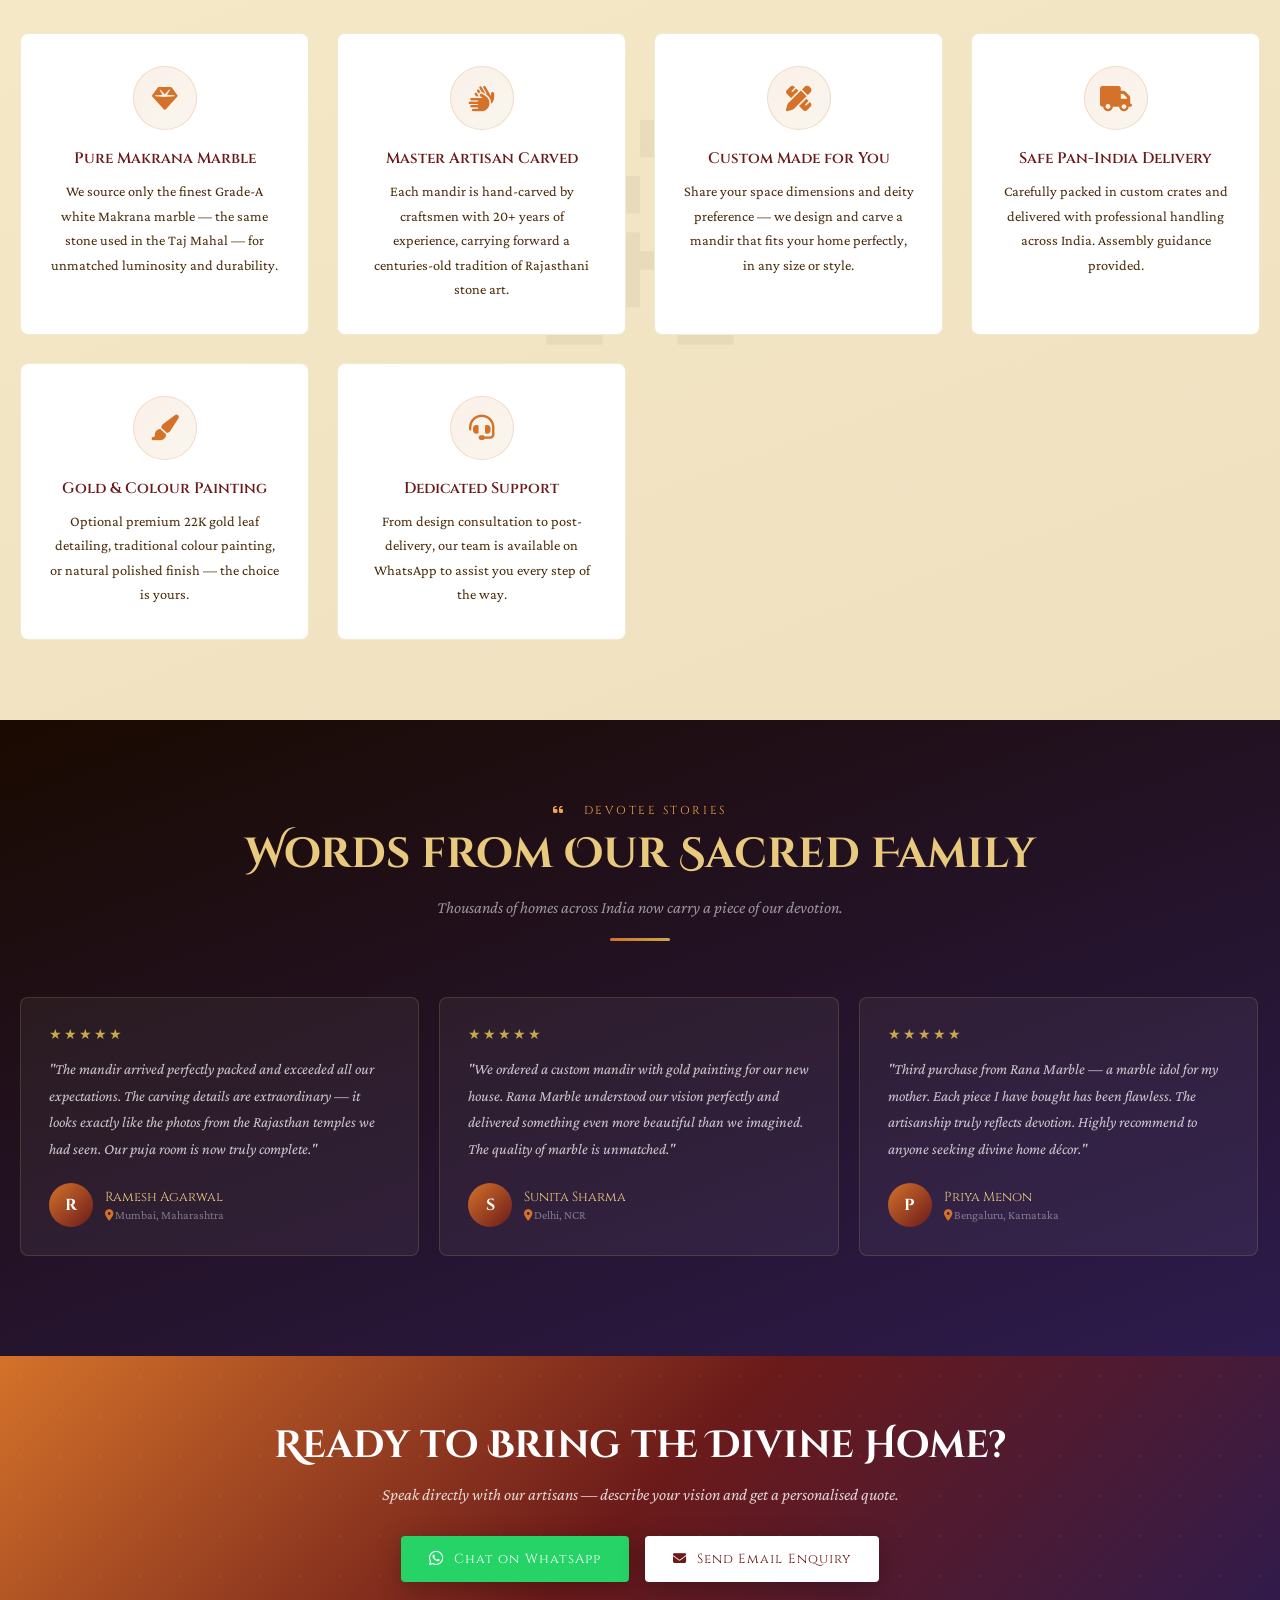
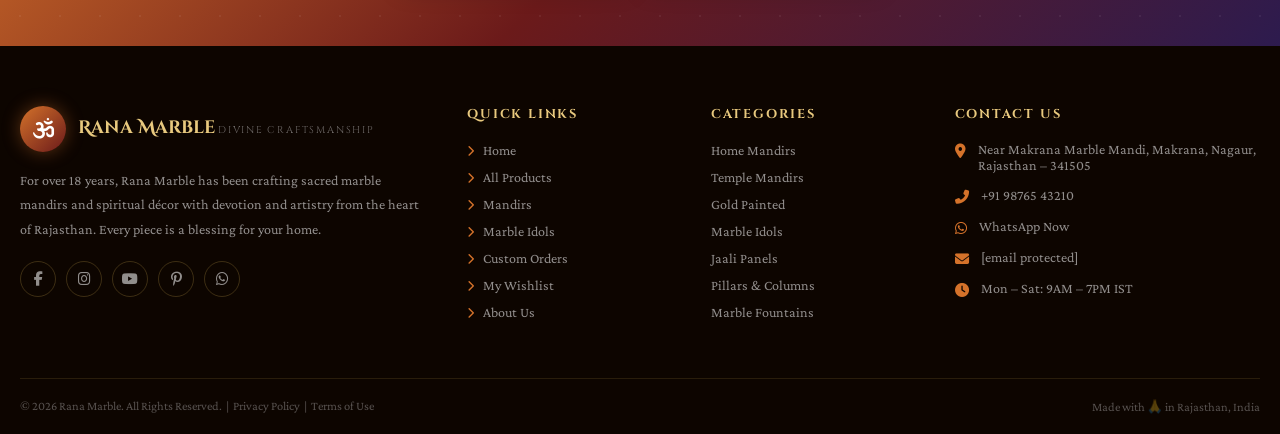
==== commit 14ccfd1f: "ssssss" ====
--- a/index.html
+++ b/index.html
@@ -98,7 +98,7 @@
 
             <div class="nav-actions">
                 <!-- <a href="search.html" class="nav-icon-btn" title="Search"><i class="fas fa-search"></i></a> -->
-                <a href="#" class="nav-icon-btn" title="User"><i class="fas fa-user"></i></a>
+                <a href="login.html" class="nav-icon-btn" title="User"><i class="fas fa-user"></i></a>
                 <a href="cart.html" class="nav-icon-btn" title="cart"><i class="fas fa-cart-plus"></i><span
                         class="badge">0</span></a>
                 <a href="contact.html" class="btn-enquire-nav"><i class="fas fa-paper-plane"></i> Enquire Now</a>
@@ -153,15 +153,15 @@
             </style>
             <!-- Slides -->
             <div class="hero-slide" style="flex: 0 0 100%; height: 100%; scroll-snap-align: start; position: relative;">
-                <img src="./img/hero.png" alt="Slide 1"
+                <img src="./img/hero3.webp" alt="Slide 1"
                     style="width: 100%; height: 100%; object-fit: cover; filter: brightness(0.6);" />
             </div>
             <div class="hero-slide" style="flex: 0 0 100%; height: 100%; scroll-snap-align: start; position: relative;">
-                <img src="./img/hero.png" alt="Slide 2"
+                <img src="./img/hero3.webp" alt="Slide 2"
                     style="width: 100%; height: 100%; object-fit: cover; filter: brightness(0.6);" />
             </div>
             <div class="hero-slide" style="flex: 0 0 100%; height: 100%; scroll-snap-align: start; position: relative;">
-                <img src="./img/hero.png" alt="Slide 3"
+                <img src="./img/hero3.webp" alt="Slide 3"
                     style="width: 100%; height: 100%; object-fit: cover; filter: brightness(0.6);" />
             </div>
         </div>
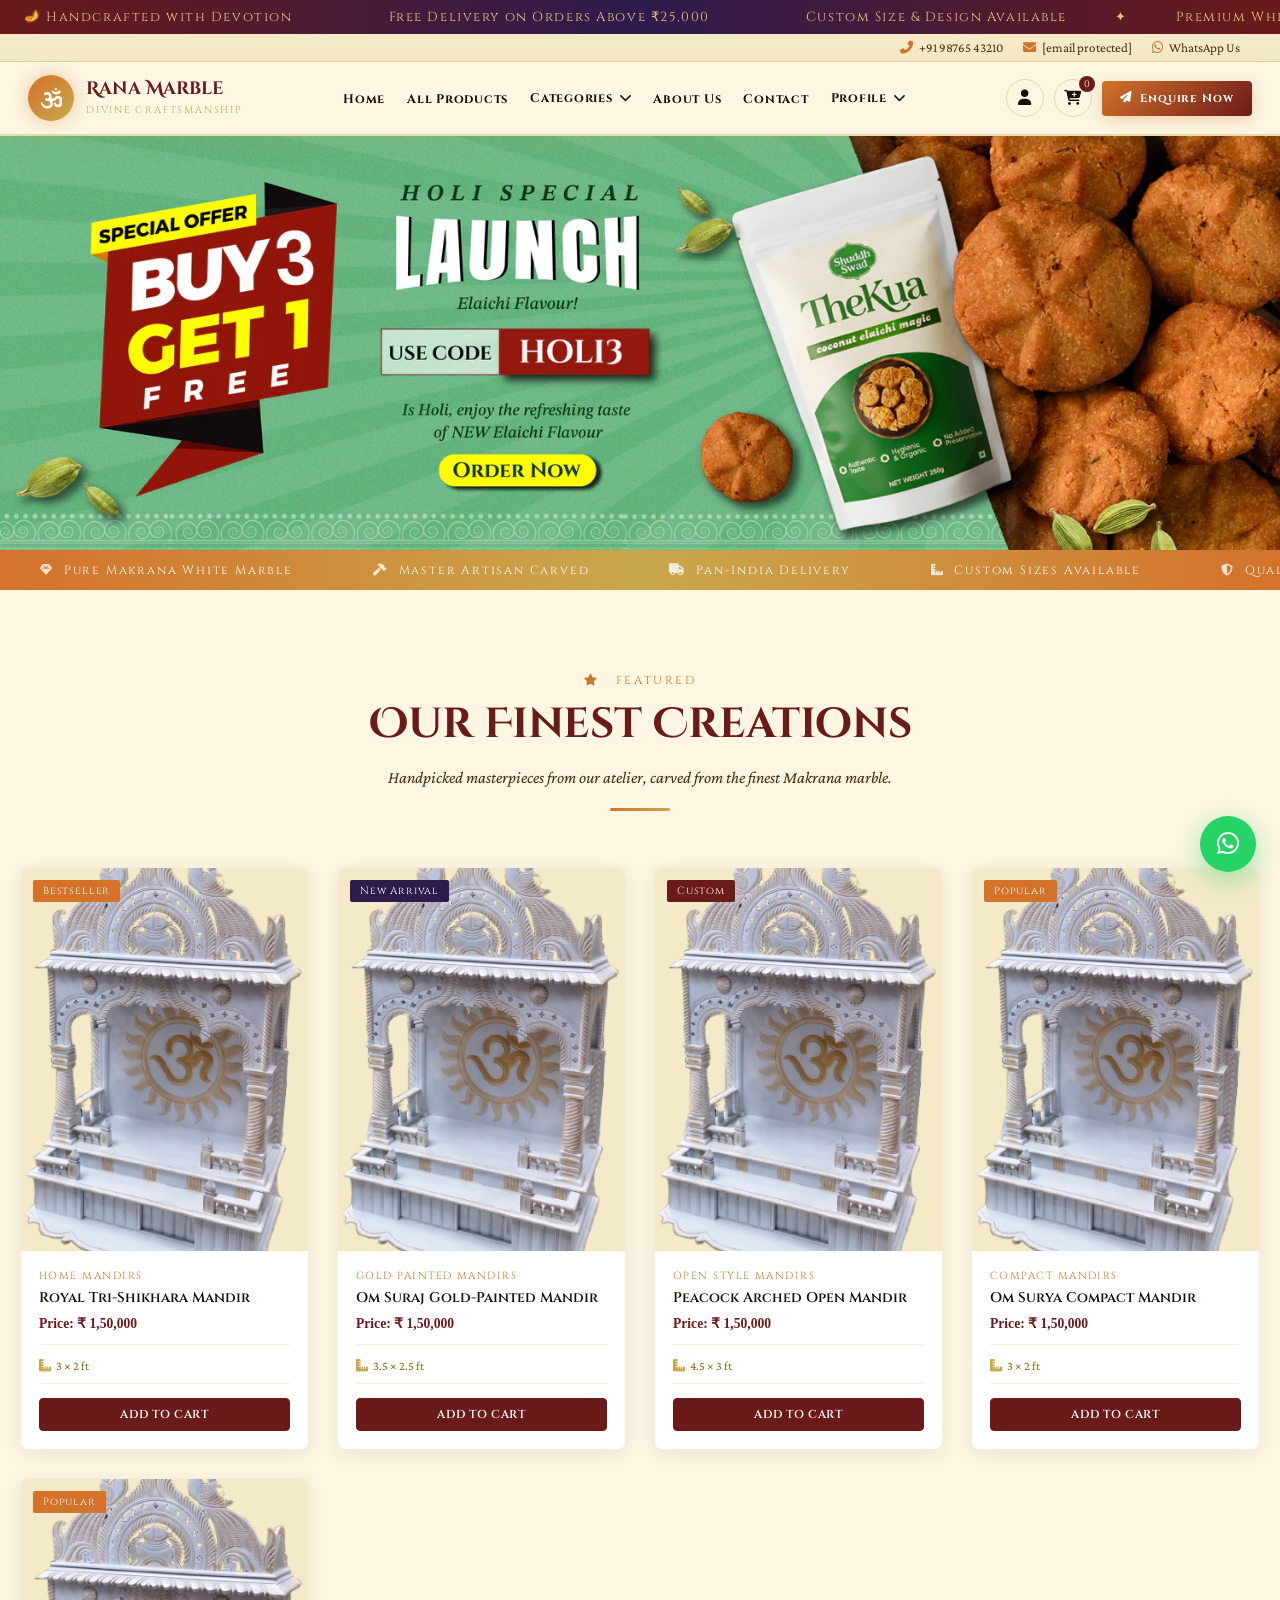
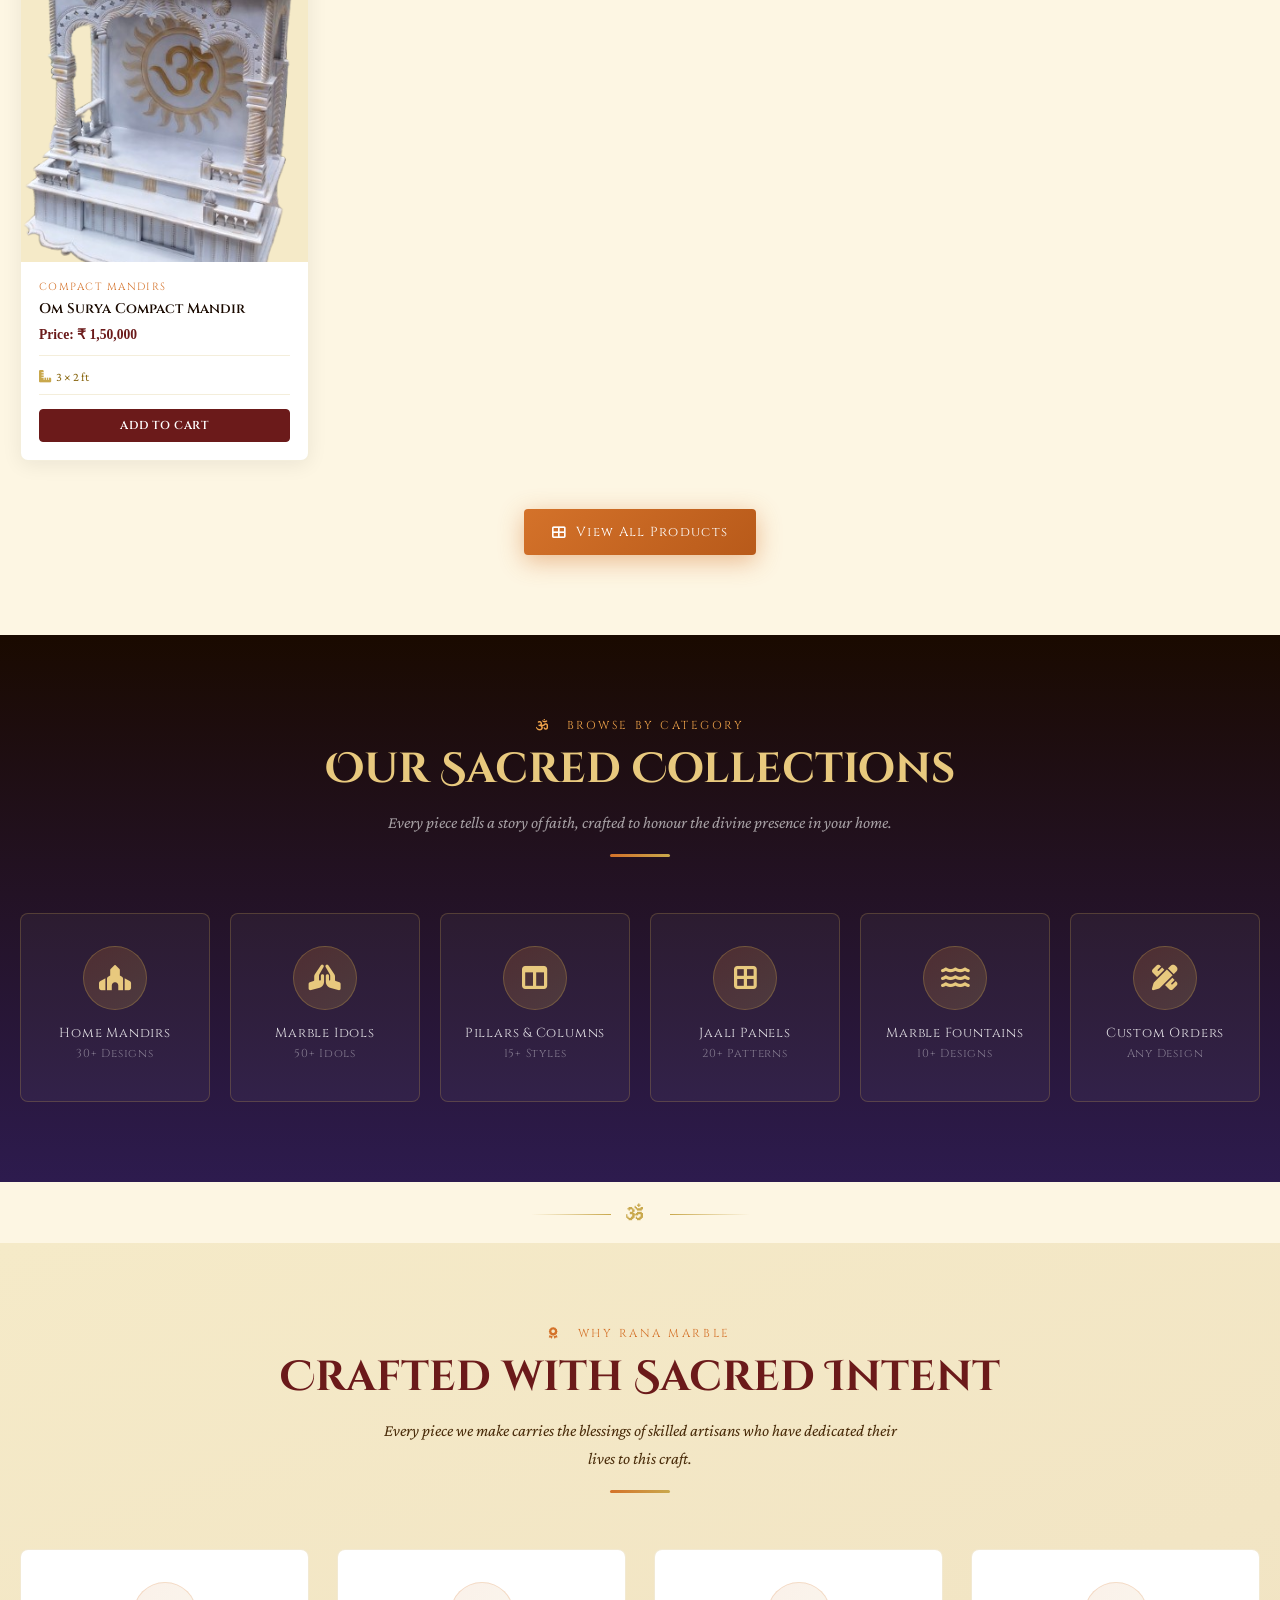
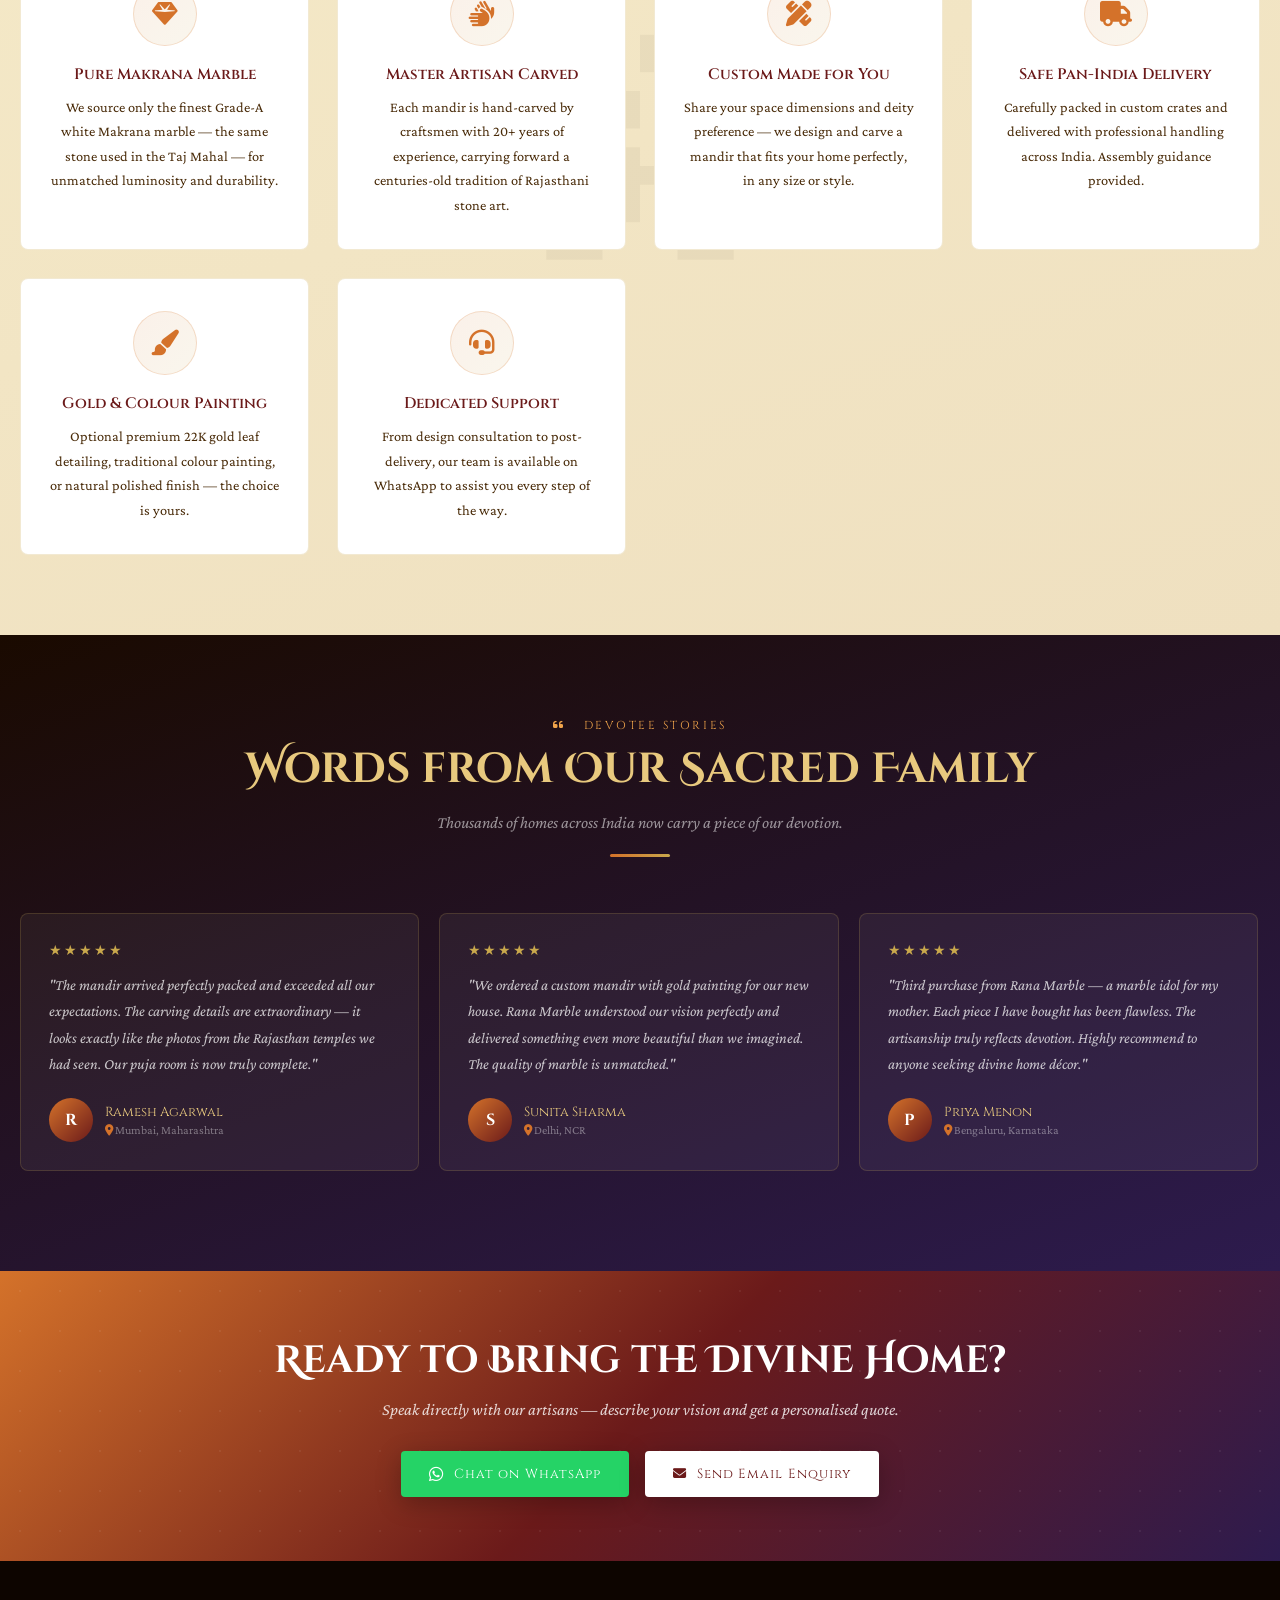
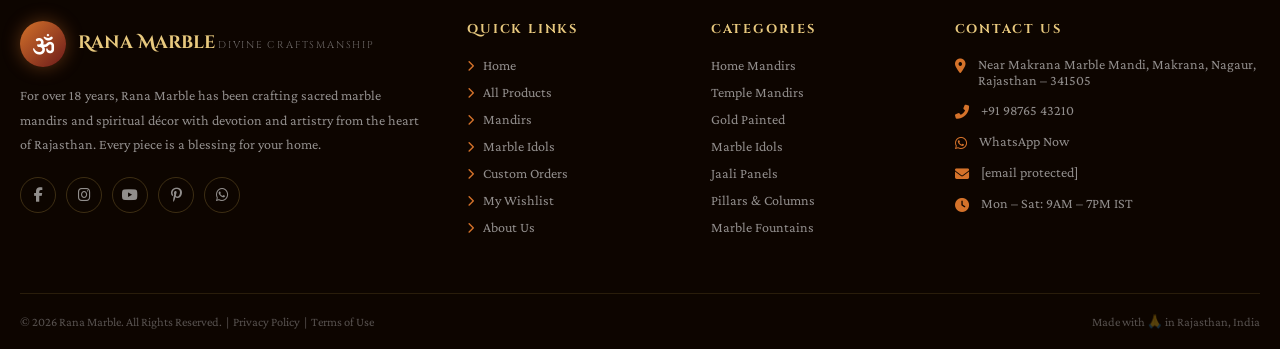
==== commit e1069ff8: "hero" ====
--- a/index.html
+++ b/index.html
@@ -154,19 +154,19 @@
             <!-- Slides -->
             <div class="hero-slide" style="flex: 0 0 100%; height: 100%; scroll-snap-align: start; position: relative;">
                 <img src="./img/hero3.webp" alt="Slide 1"
-                    style="width: 100%; height: 100%; object-fit: cover; filter: brightness(0.6);" />
+                    style="width: 100%; height: 100%; object-fit: cover;" />
             </div>
             <div class="hero-slide" style="flex: 0 0 100%; height: 100%; scroll-snap-align: start; position: relative;">
                 <img src="./img/hero3.webp" alt="Slide 2"
-                    style="width: 100%; height: 100%; object-fit: cover; filter: brightness(0.6);" />
+                    style="width: 100%; height: 100%; object-fit: cover;" />
             </div>
             <div class="hero-slide" style="flex: 0 0 100%; height: 100%; scroll-snap-align: start; position: relative;">
                 <img src="./img/hero3.webp" alt="Slide 3"
-                    style="width: 100%; height: 100%; object-fit: cover; filter: brightness(0.6);" />
-            </div>
-        </div>
-
-        <div class="hero-mandala" style="pointer-events: none;"></div>
+                    style="width: 100%; height: 100%; object-fit: cover;" />
+            </div>
+        </div>
+
+        <!-- <div class="hero-mandala" style="pointer-events: none;"></div>
         <div class="hero-glow" style="pointer-events: none;"></div>
         <div class="hero-particles" style="pointer-events: none;"></div>
 
@@ -190,7 +190,7 @@
                     </a>
                 </div>
             </div>
-        </div>
+        </div> -->
     </section>
 
     <!-- Trust Strip -->
--- a/css/style.css
+++ b/css/style.css
@@ -2103,7 +2103,7 @@
   .nav-inner { padding: 0 5px !important; gap: 5px !important; }
   .nav-actions { gap: 6px !important; }
   .nav-icon-btn { width: 34px !important; height: 34px !important; font-size: 0.85rem !important; margin: 0 2px; }
-  .hero { min-height: 38vh !important; }
+  .hero { min-height: unset !important; height: auto !important; aspect-ratio: 16 / 9 !important; }
   .product-name { font-size: 0.72rem !important; }
 }
 
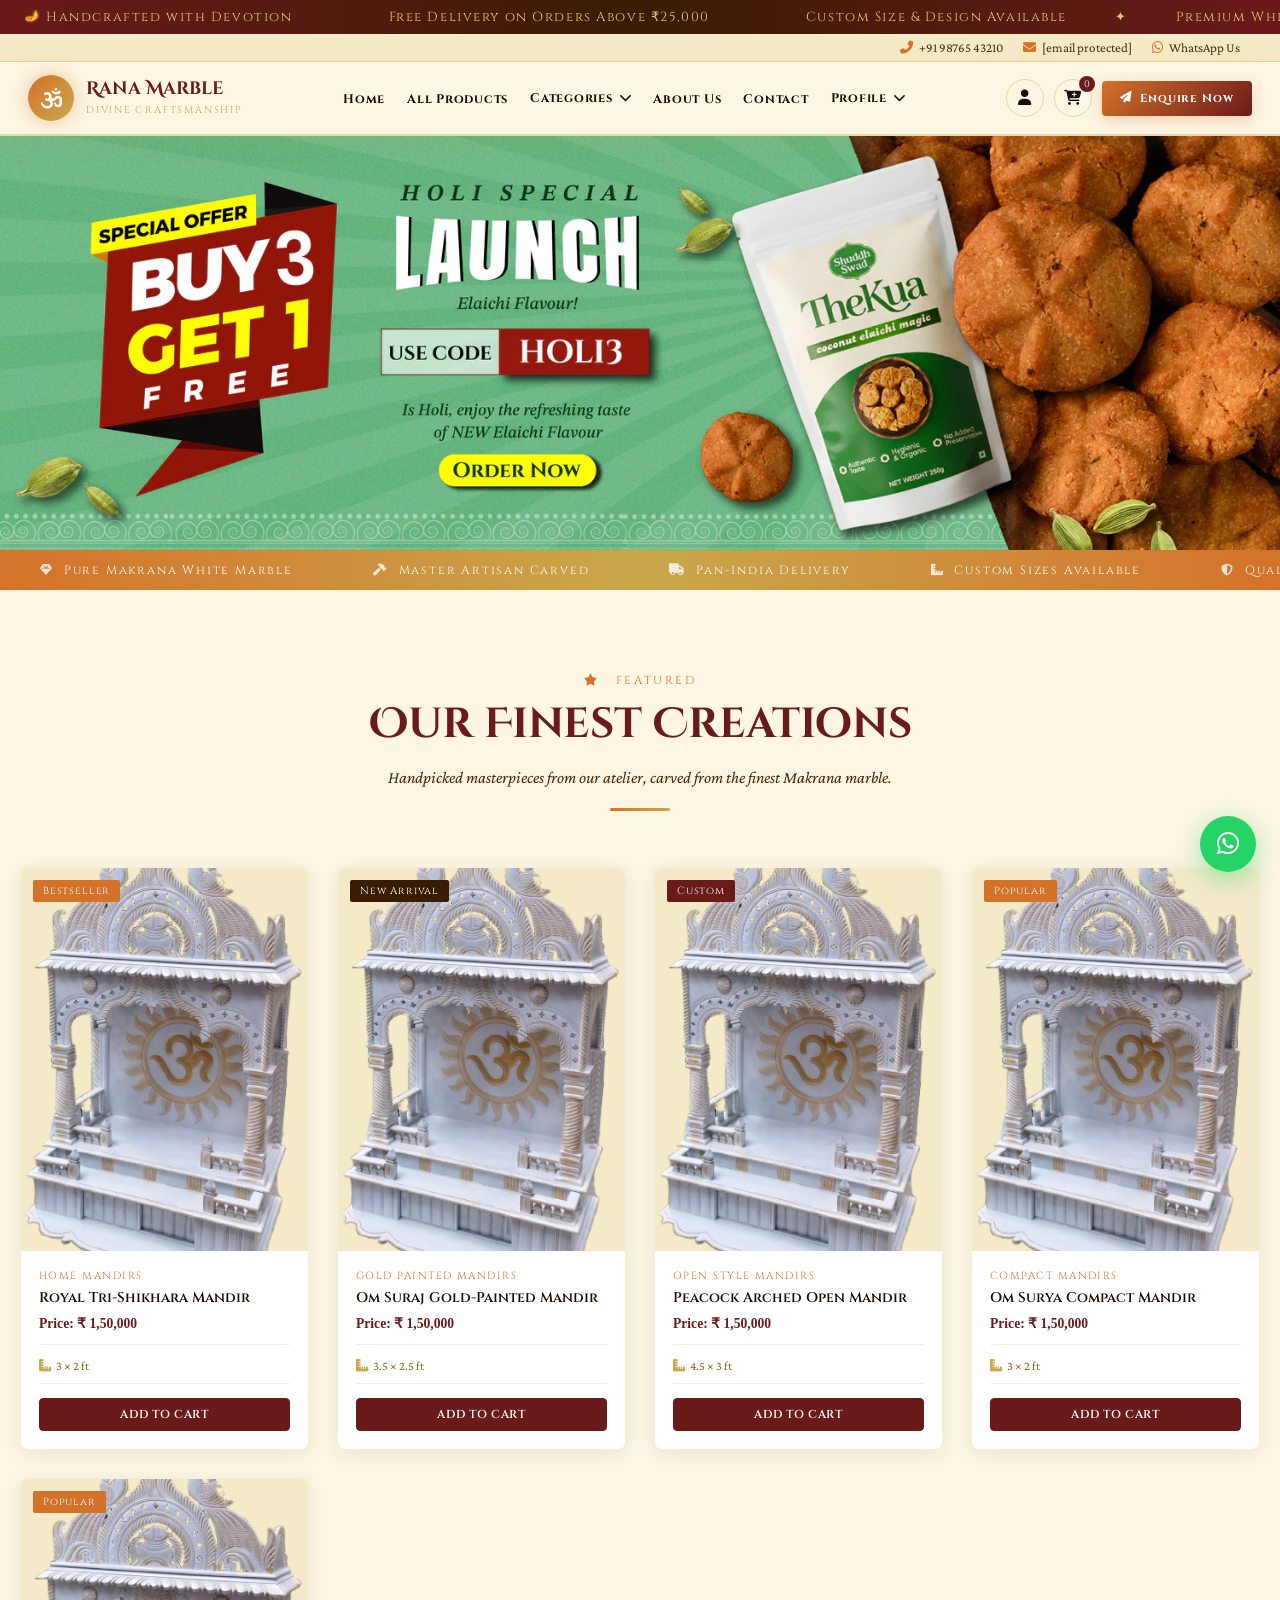
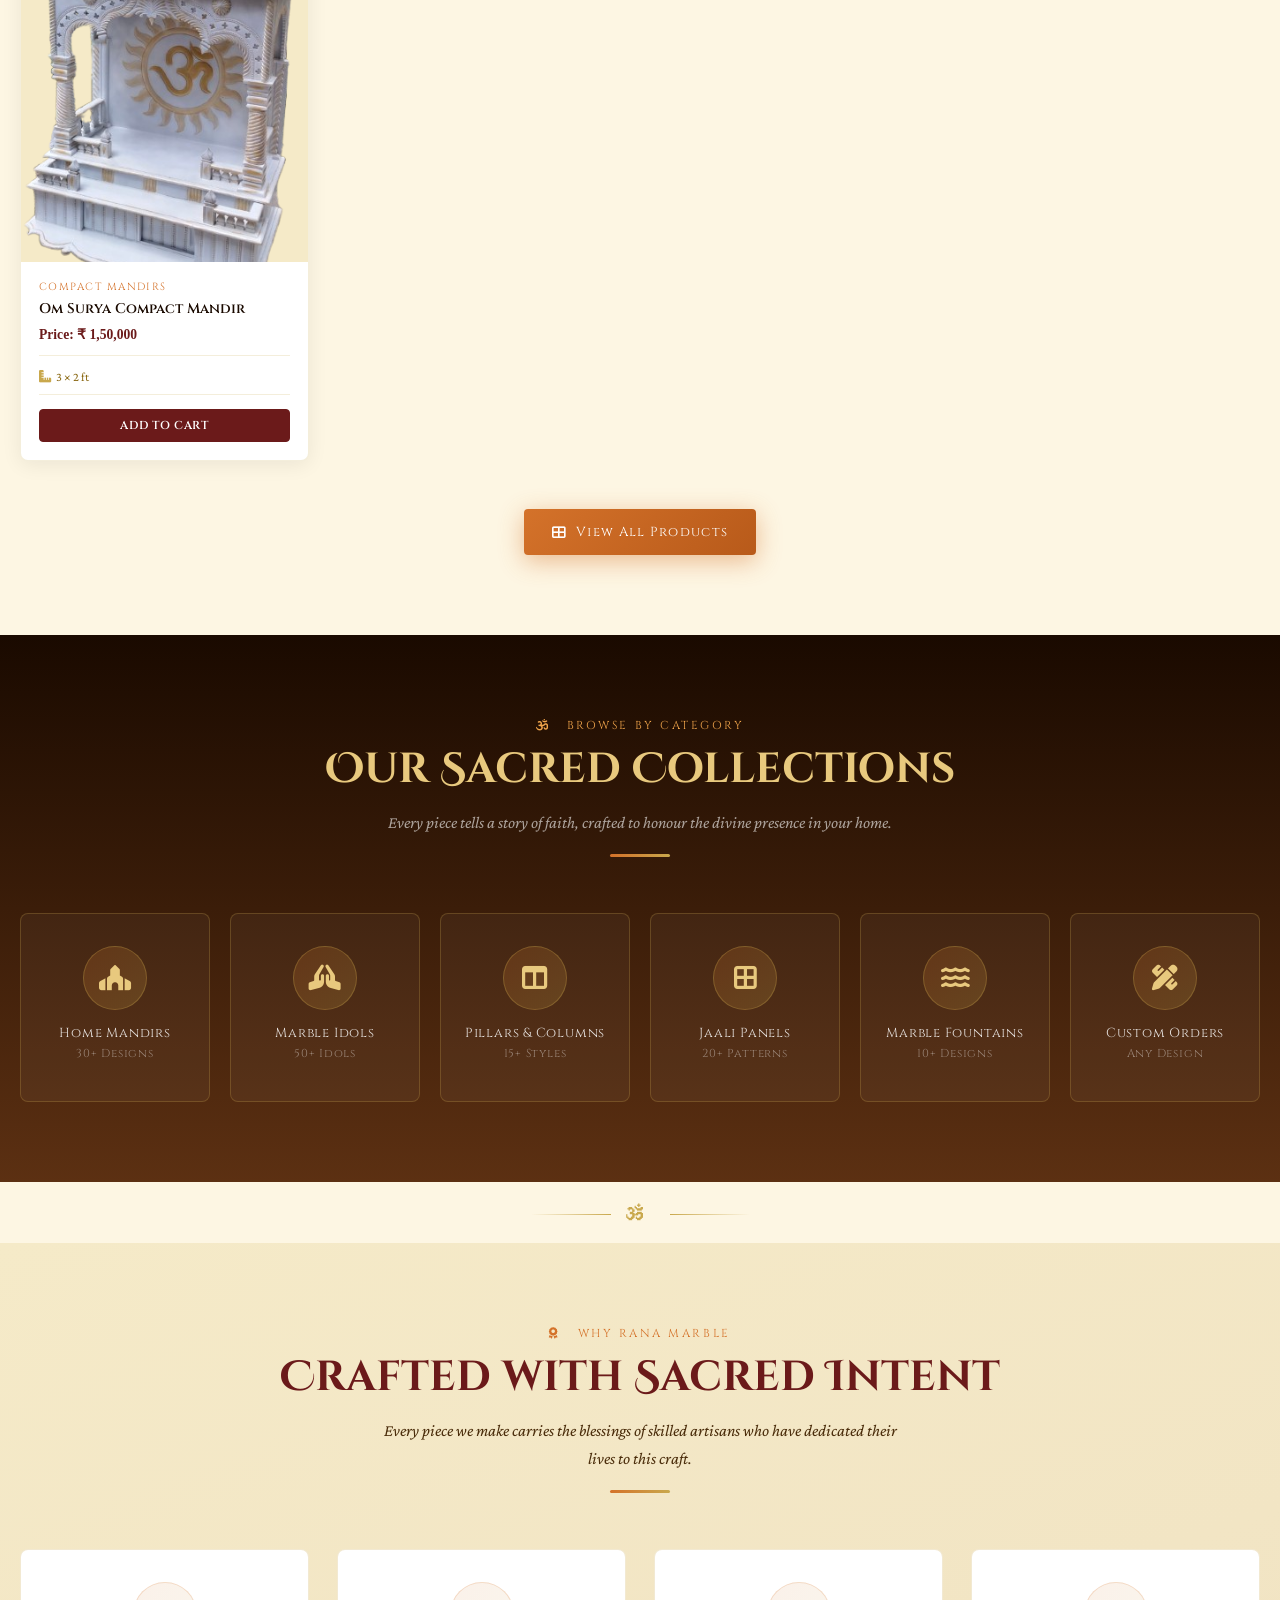
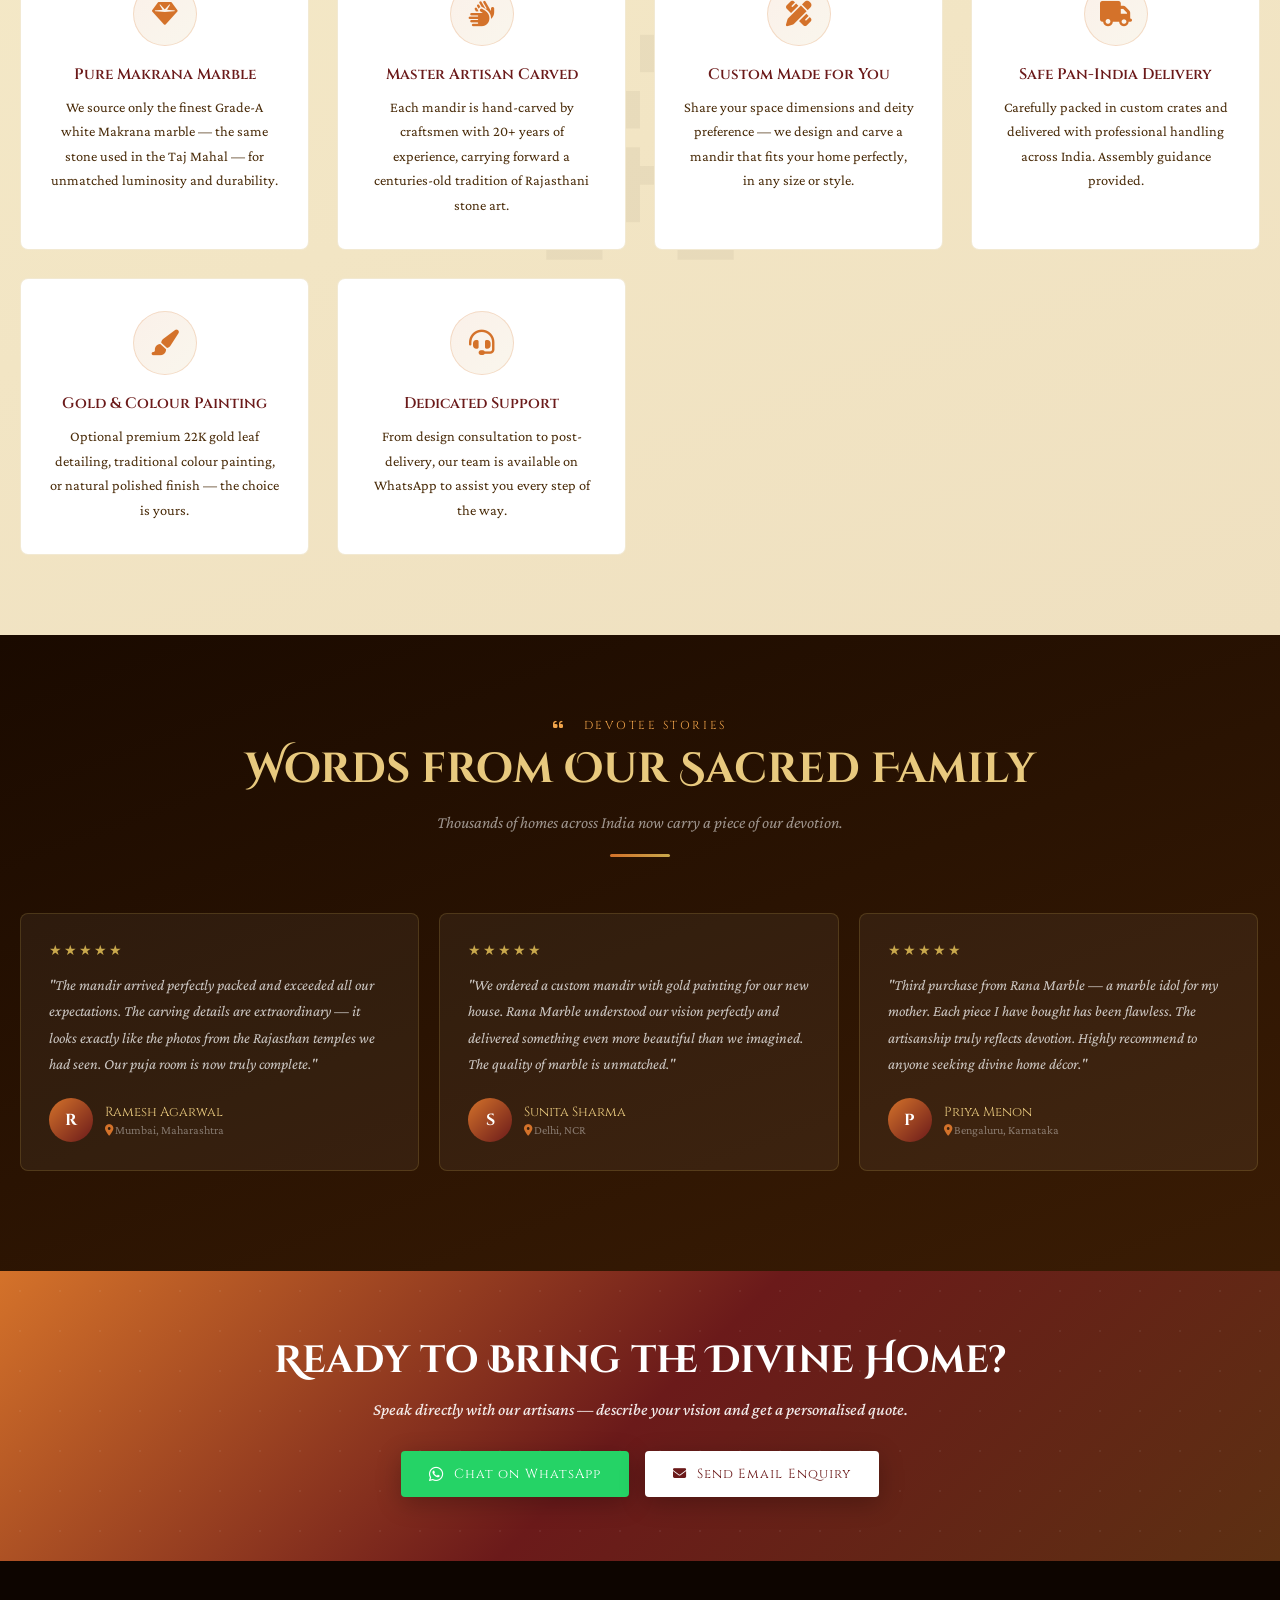
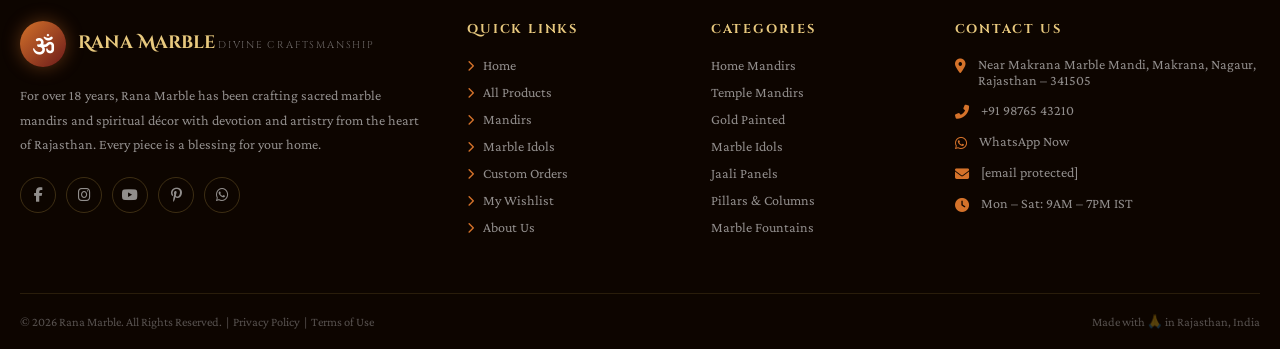
==== commit ff03ec4e: "fix verticale scroll heros" ====
--- a/index.html
+++ b/index.html
@@ -143,9 +143,9 @@
 
     <!-- ═══════════════════════════════════ HERO ═══════════════════════════════════ -->
     <section class="hero" id="heroSection"
-        style="position: relative; min-height: 46vh; overflow: hidden; display: flex; align-items: center; justify-content: center; background: #1a0a00;">
+        style="position: relative; min-height: 46vh; overflow-y: hidden; overflow-x: hidden; display: flex; align-items: center; justify-content: center; background: #1a0a00;">
         <div id="heroCarousel" class="hero-bg-carousel"
-            style="position: absolute; top: 0; left: 0; width: 100%; height: 100%; display: flex; overflow-x: auto; scroll-snap-type: x mandatory; scrollbar-width: none; -ms-overflow-style: none; scroll-behavior: smooth;">
+            style="position: absolute; top: 0; left: 0; width: 100%; height: 100%; display: flex; overflow-x: auto; overflow-y: hidden; scroll-snap-type: x mandatory; scrollbar-width: none; -ms-overflow-style: none; scroll-behavior: smooth;">
             <style>
                 .hero-bg-carousel::-webkit-scrollbar {
                     display: none;
--- a/css/style.css
+++ b/css/style.css
@@ -8,8 +8,8 @@
   --cream-dk: #f5eac8;
   --maroon: #6b1a1a;
   --maroon-lt: #8b2e2e;
-  --deep-purple: #2d1b4e;
-  --indigo: #3d2670;
+  --deep-purple: #3a1c04;
+  --indigo: #5c3012;
   --white: #ffffff;
   --text-dark: #1a0a00;
   --text-mid: #4a2c0a;
@@ -459,7 +459,7 @@
   display: flex;
   align-items: center;
   overflow: hidden;
-  background: linear-gradient(160deg, #1a0a00 0%, #2d1b4e 40%, #6b1a1a 100%);
+  background: linear-gradient(160deg, #1a0a00 0%, #3a1c04 40%, #6b1a1a 100%);
 }
 
 /* Mandala BG */
@@ -697,7 +697,7 @@
   transform: translateX(-50%);
   color: var(--gold);
   font-size: 1.2rem;
-  background: #2d1b4e;
+  background: #3a1c04;
   padding: 0 8px;
 }
 
@@ -819,7 +819,7 @@
        CATEGORIES
     ══════════════════════════════════════ */
 .categories-bg {
-  background: linear-gradient(180deg, #1a0a00 0%, #2d1b4e 100%);
+  background: linear-gradient(180deg, #1a0a00 0%, #5c3012 100%);
 }
 
 .categories-bg .section-title {
@@ -1210,7 +1210,7 @@
        TESTIMONIALS
     ══════════════════════════════════════ */
 .testi-section {
-  background: linear-gradient(160deg, #1a0a00, #2d1b4e);
+  background: linear-gradient(160deg, #1a0a00, #3a1c04);
 }
 
 .testi-section .section-title {
@@ -1299,7 +1299,7 @@
   background: linear-gradient(135deg,
       var(--saffron) 0%,
       var(--maroon) 50%,
-      var(--deep-purple) 100%);
+      var(--indigo) 100%);
   padding: 64px 20px;
   text-align: center;
   position: relative;
@@ -1326,10 +1326,11 @@
 
 .cta-band p {
   font-size: 1.05rem;
-  color: rgba(255, 255, 255, 0.8);
+  color: rgba(255, 255, 255, 0.9);
   margin-bottom: 32px;
   font-style: italic;
   position: relative;
+  font-weight: 500;
 }
 
 .cta-buttons {
@@ -1749,7 +1750,7 @@
     display: flex;
   }
 
-  body {
+  body:has(.sticky-cta-bar) {
     padding-bottom: 72px;
   }
 }
@@ -1798,6 +1799,7 @@
     min-height: unset;
     width: 100%;
     overflow-x: hidden;
+    touch-action: pan-y;
   }
 
   .hero-content {
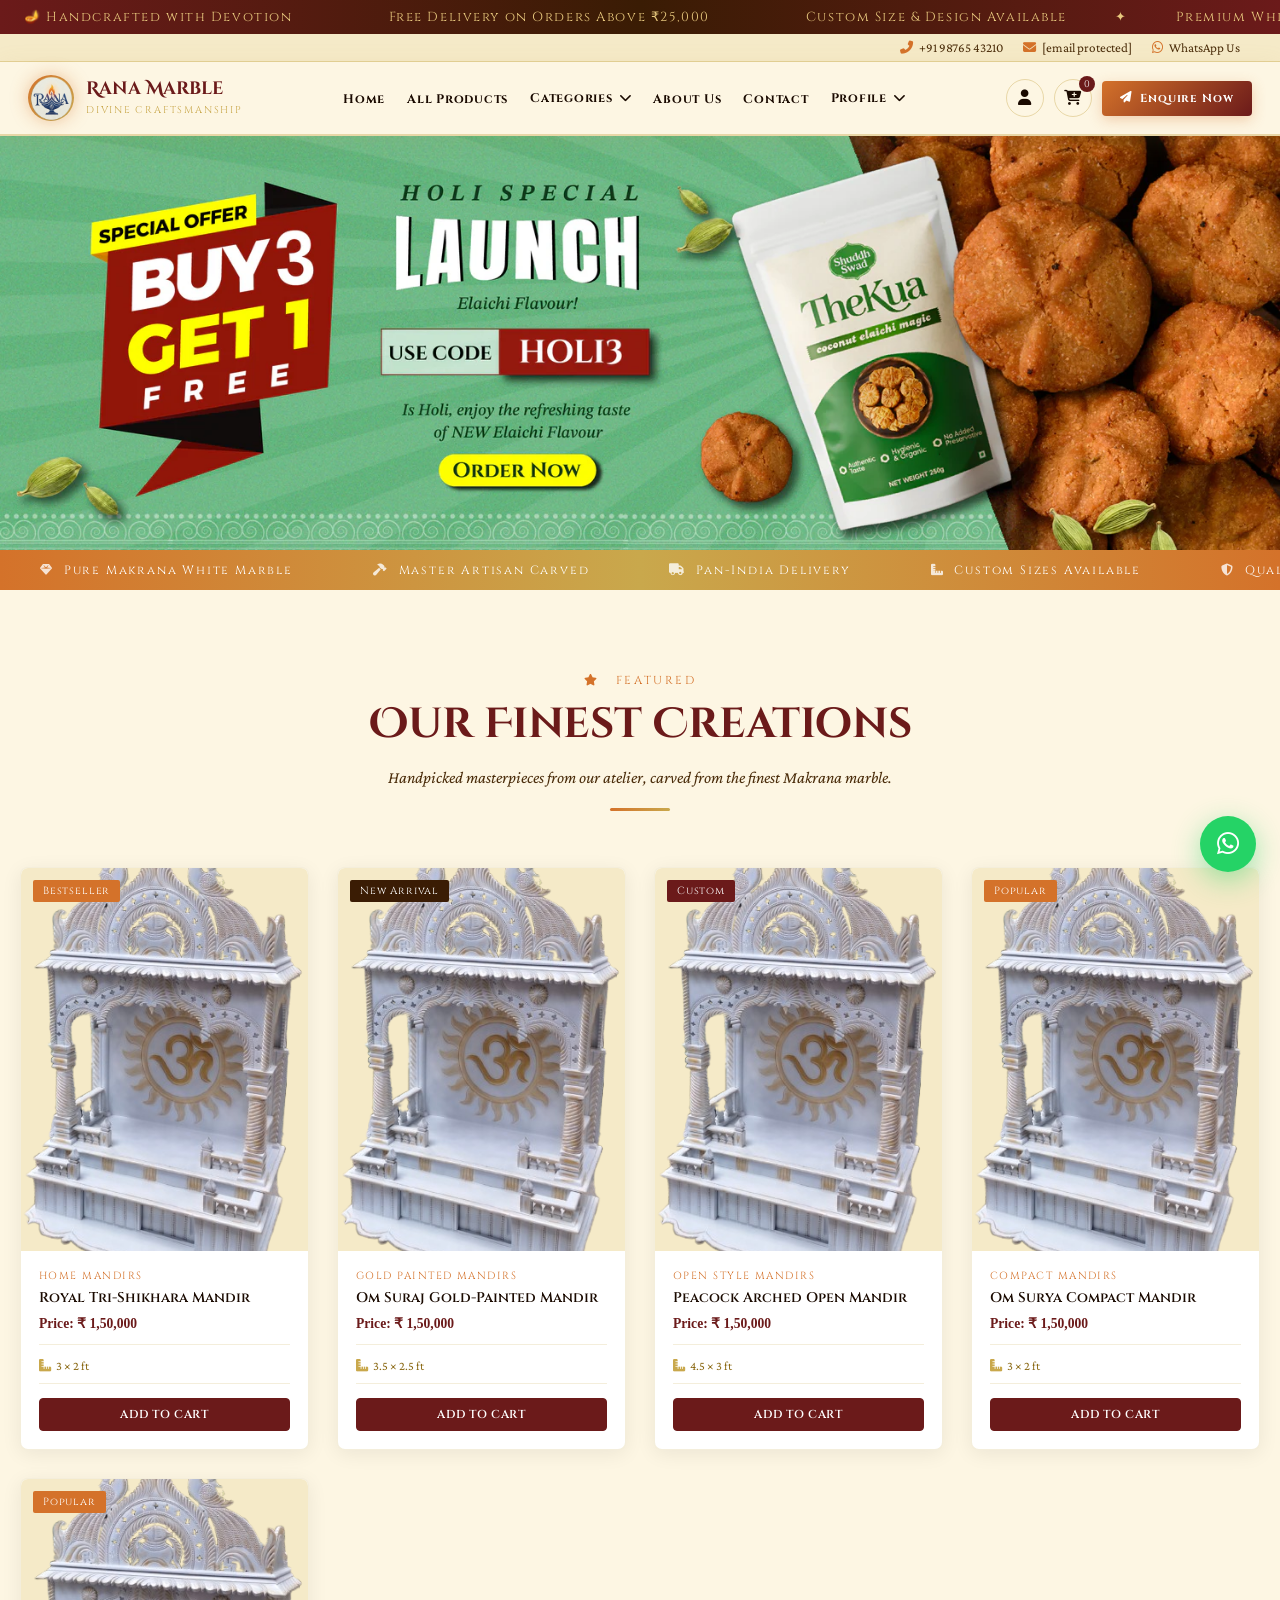
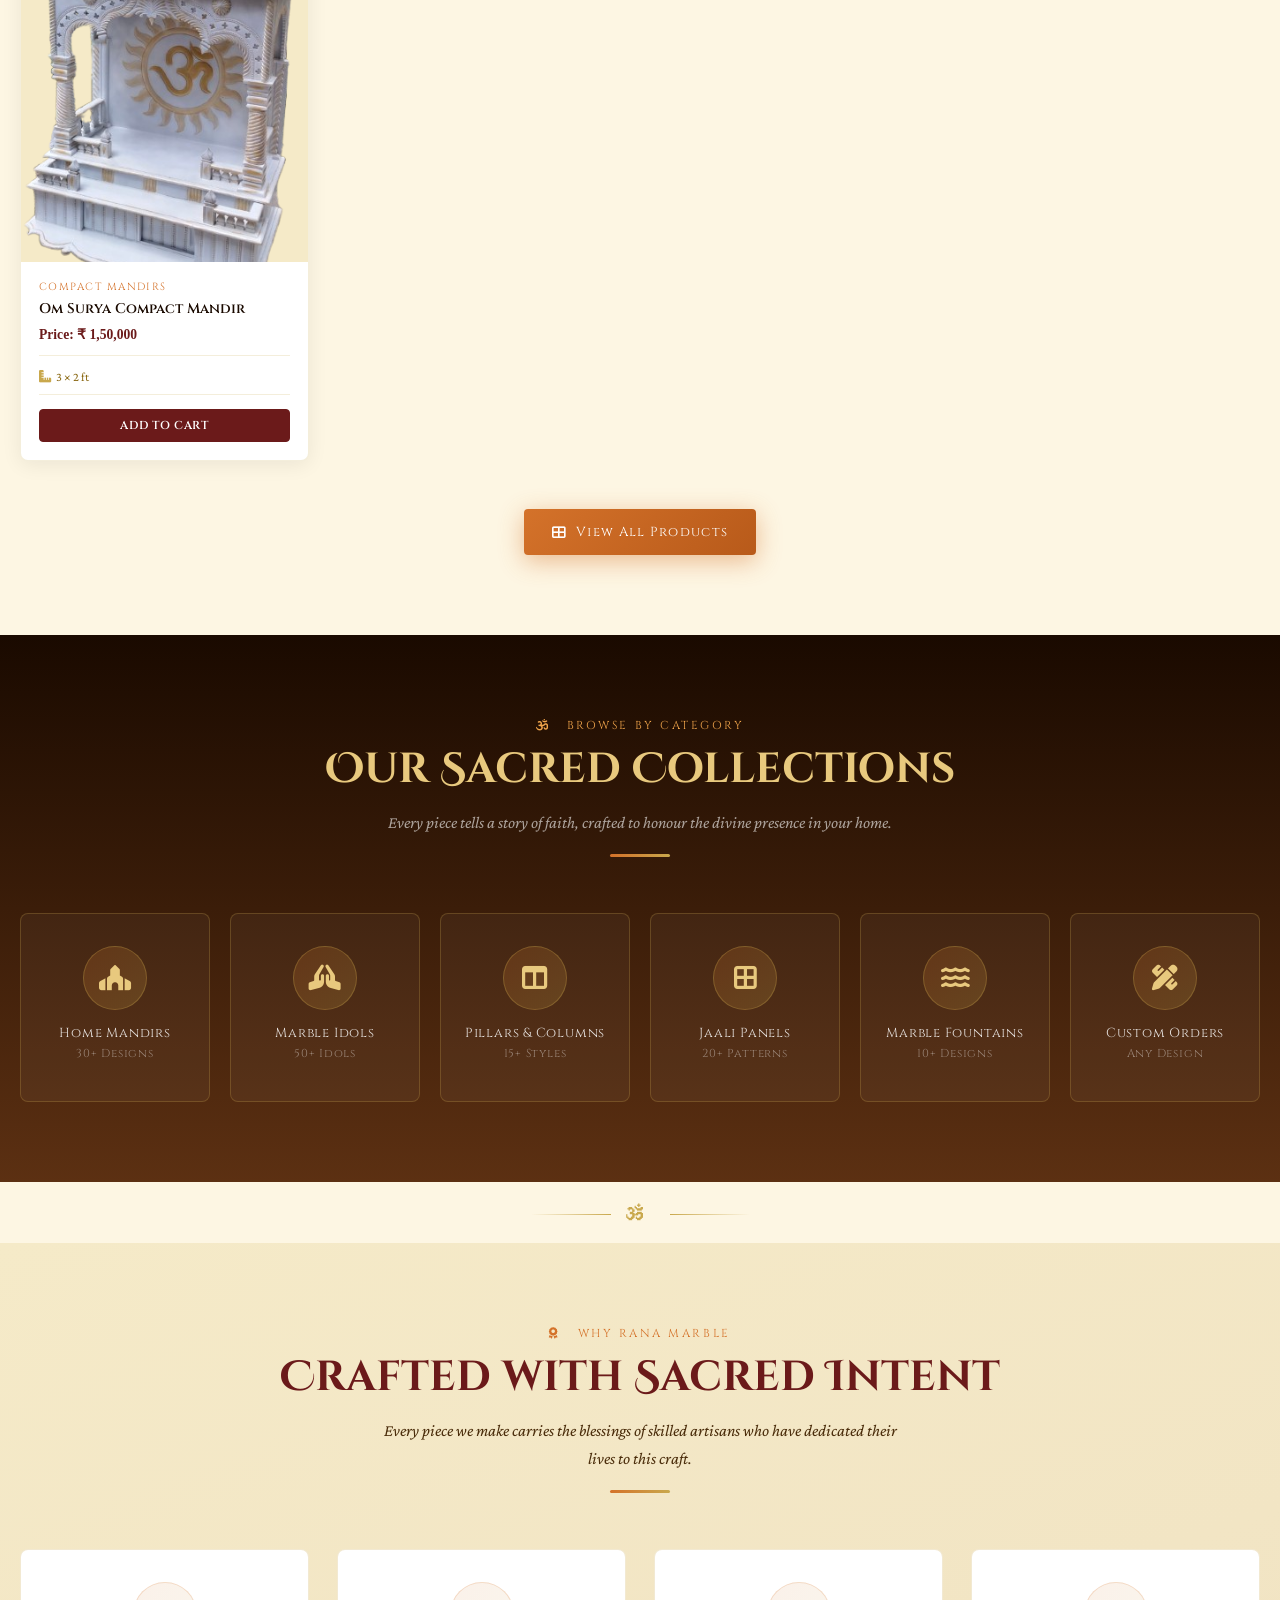
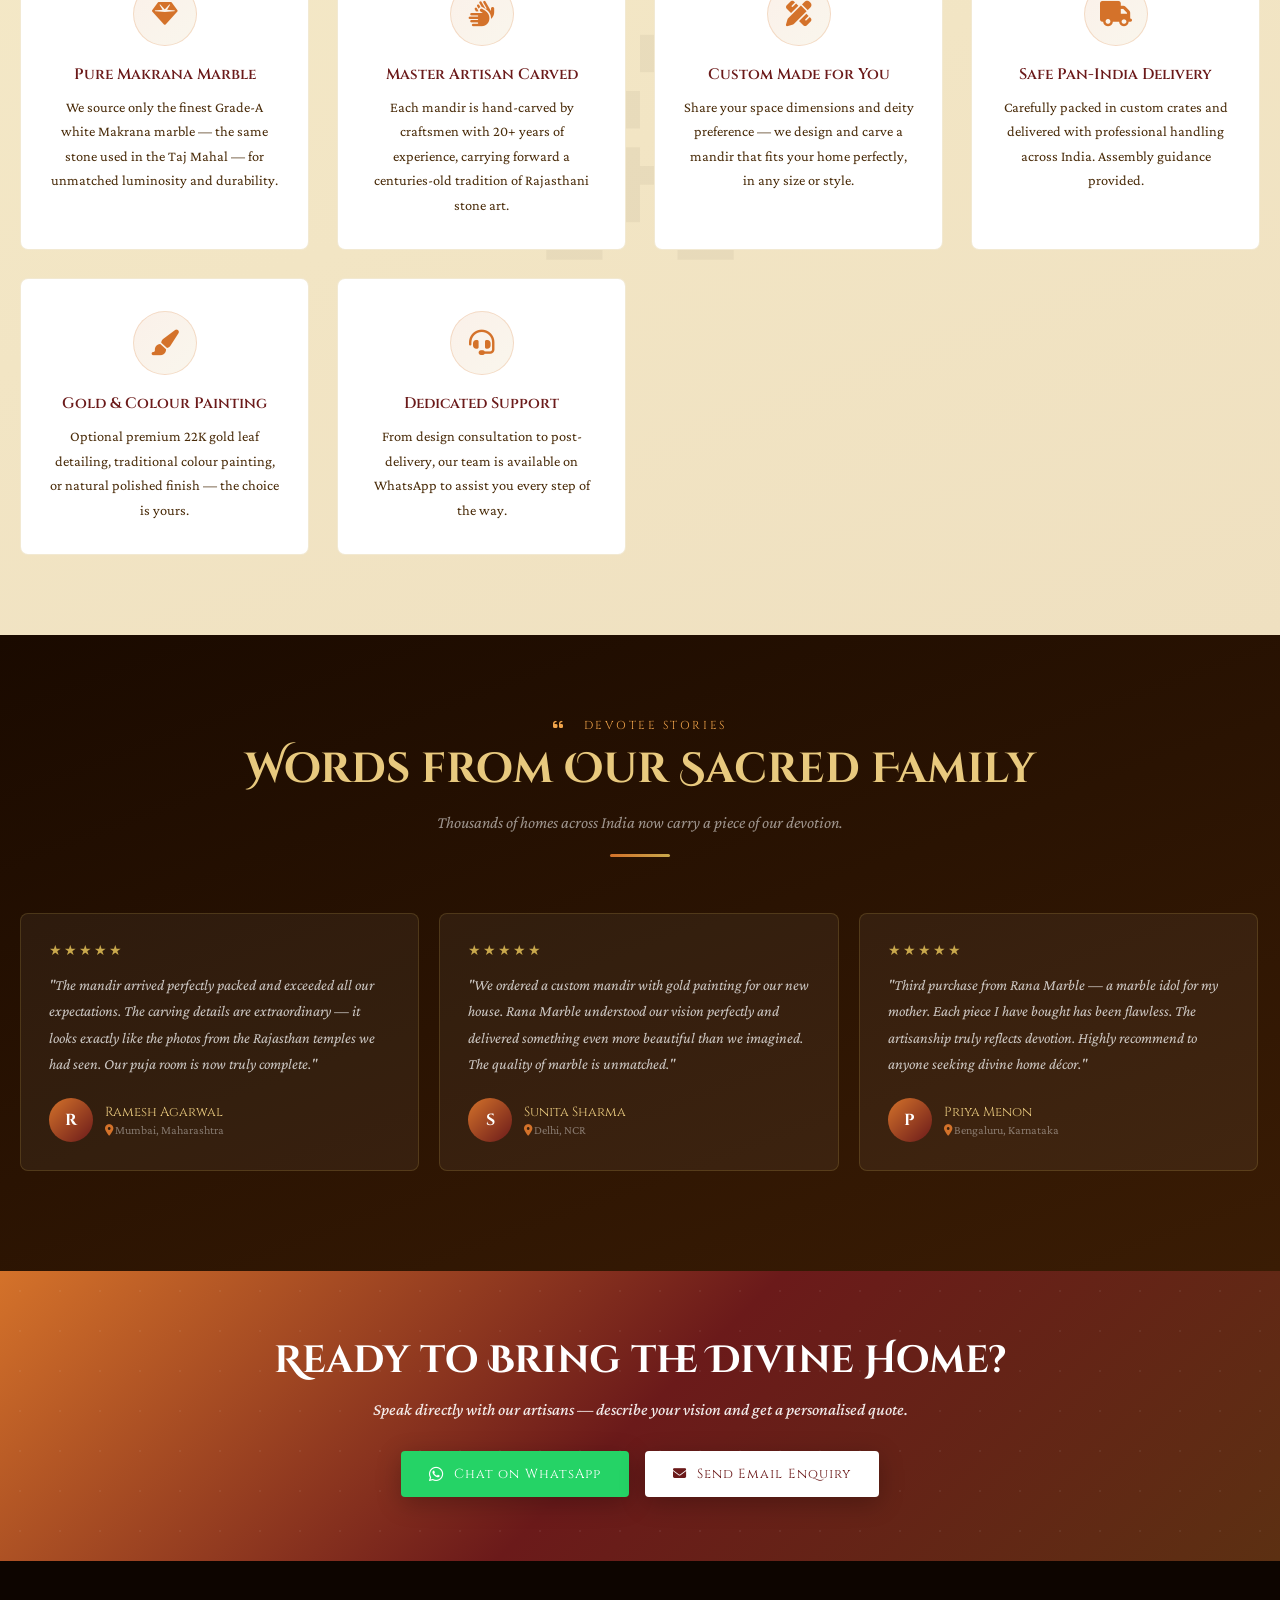
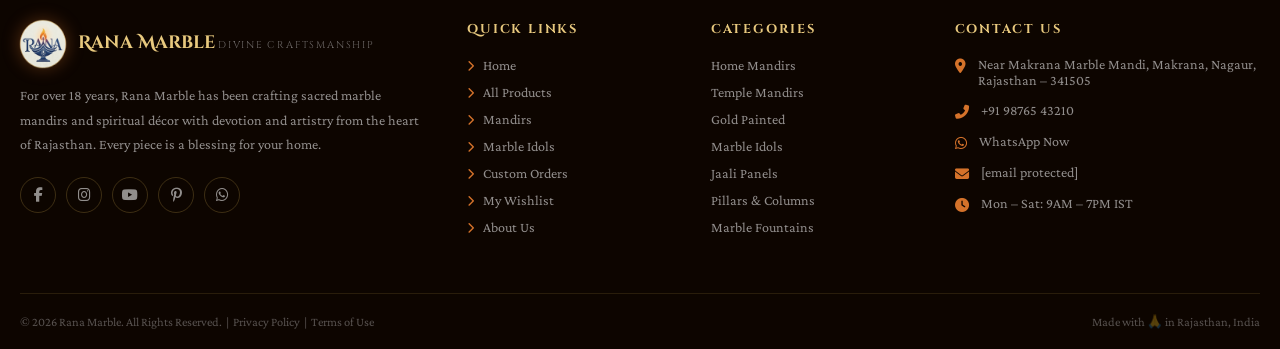
==== commit 80b9722f: "logo change" ====
--- a/index.html
+++ b/index.html
@@ -17,6 +17,9 @@
     <link rel="stylesheet" href="https://cdnjs.cloudflare.com/ajax/libs/font-awesome/6.5.0/css/all.min.css" />
 
     <link rel="stylesheet" href="./css/style.css">
+
+    <!-- Ico favicon -->
+    <link rel="icon" type="image/x-icon" href="./img/favicon.ico">
 </head>
 
 <body>
@@ -55,7 +58,7 @@
     <header>
         <div class="nav-inner">
             <a href="index.html" class="logo">
-                <div class="logo-icon"><i class="fas fa-om"></i></div>
+                <div class="logo-icon"><img src="./img/logo.png" alt="" width="45"></div>
                 <div class="logo-text">
                     <span class="brand">Rana Marble</span>
                     <br>
@@ -644,7 +647,7 @@
             <div class="footer-brand">
                 <div class="logo">
                     <div class="logo-icon" style="background:linear-gradient(135deg,var(--saffron),var(--maroon));">
-                        <i class="fas fa-om"></i>
+                        <img src="./img/logo.png" alt="" width="50">
                     </div>
                     <div class="logo-text">
                         <span class="brand">Rana Marble</span>
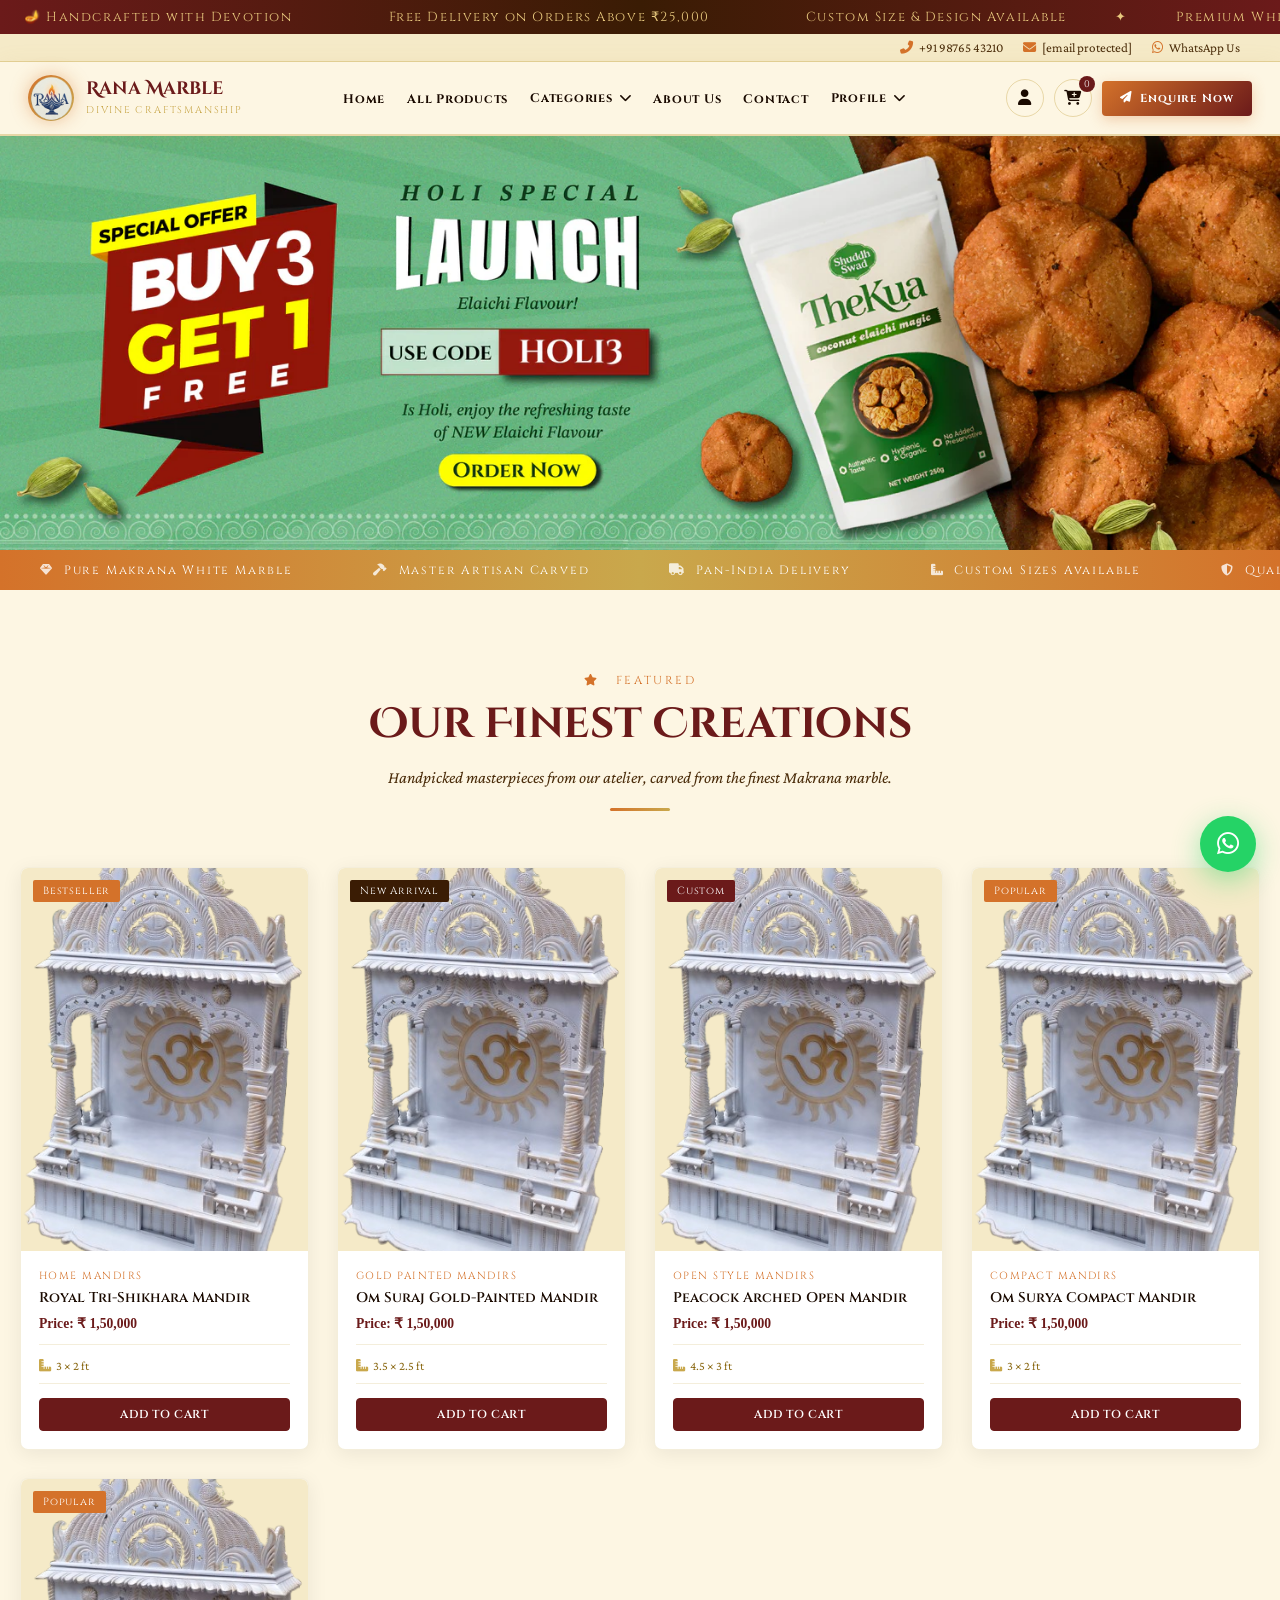
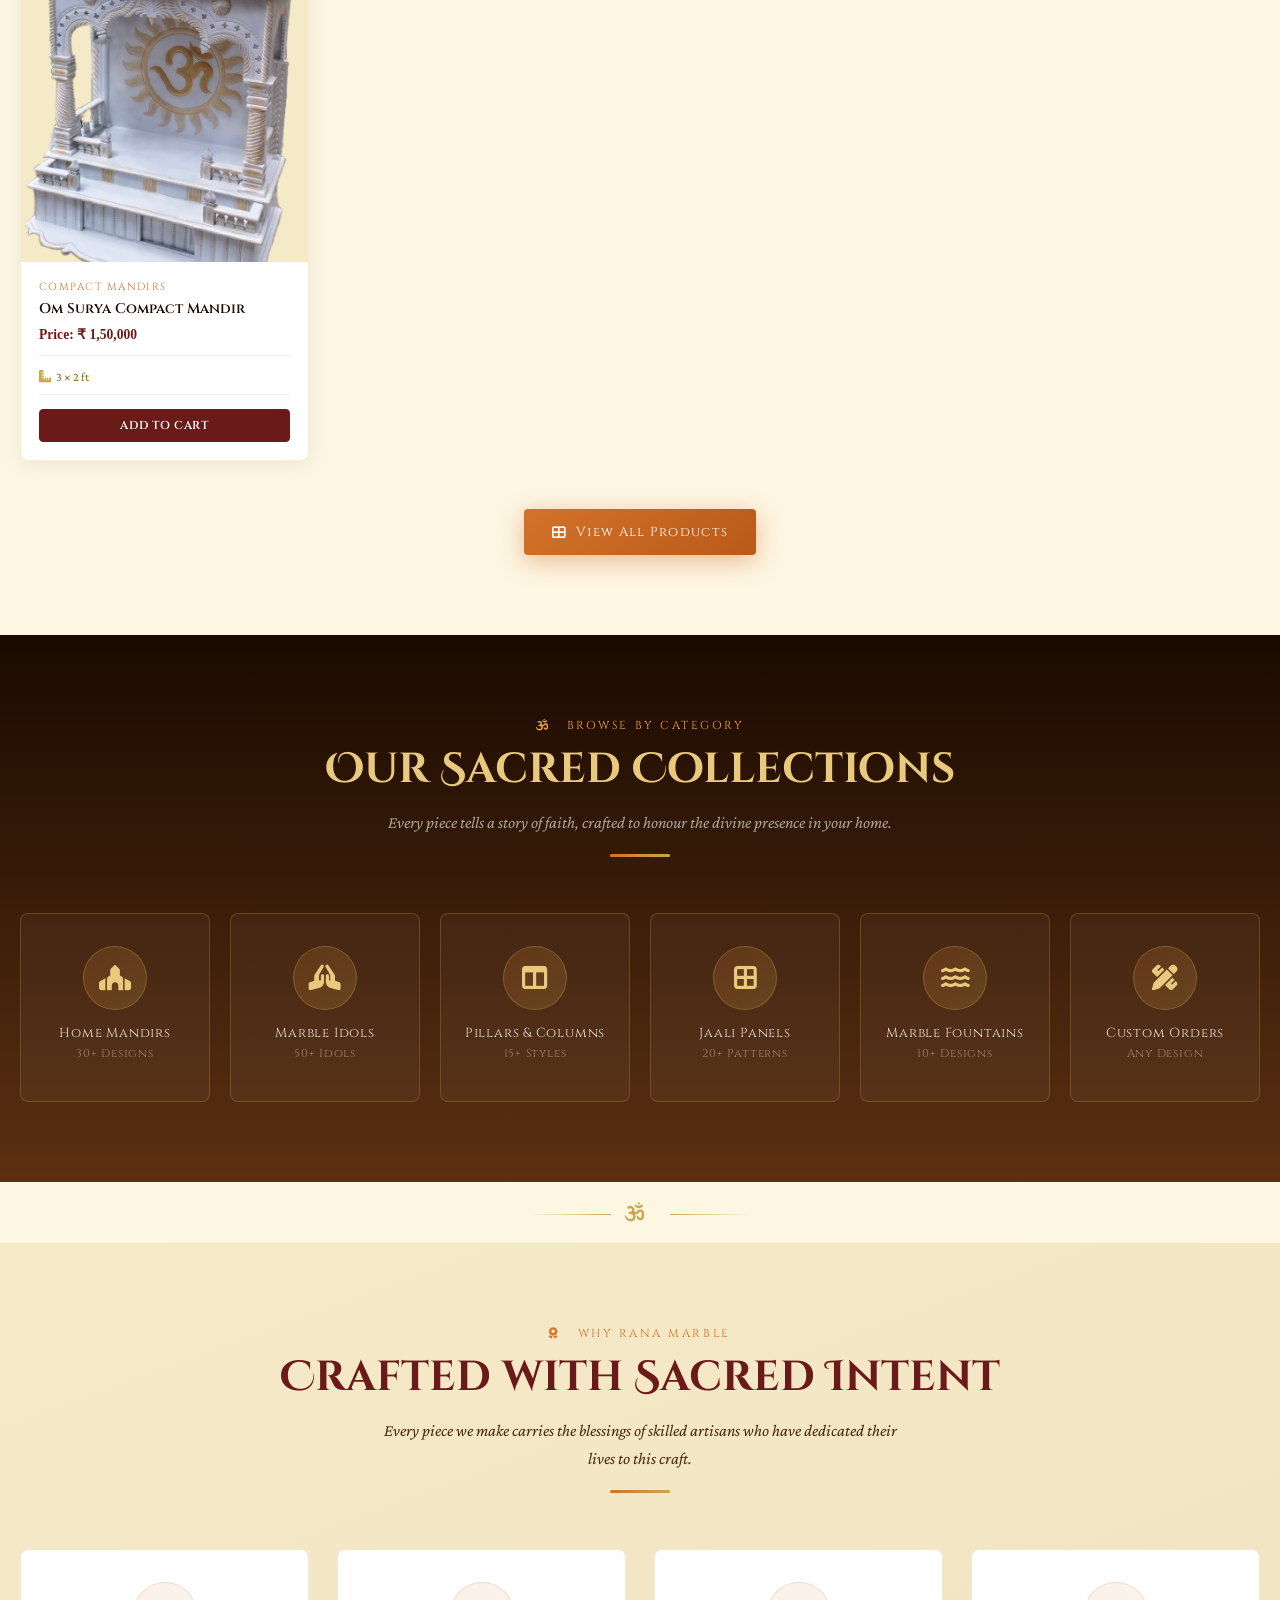
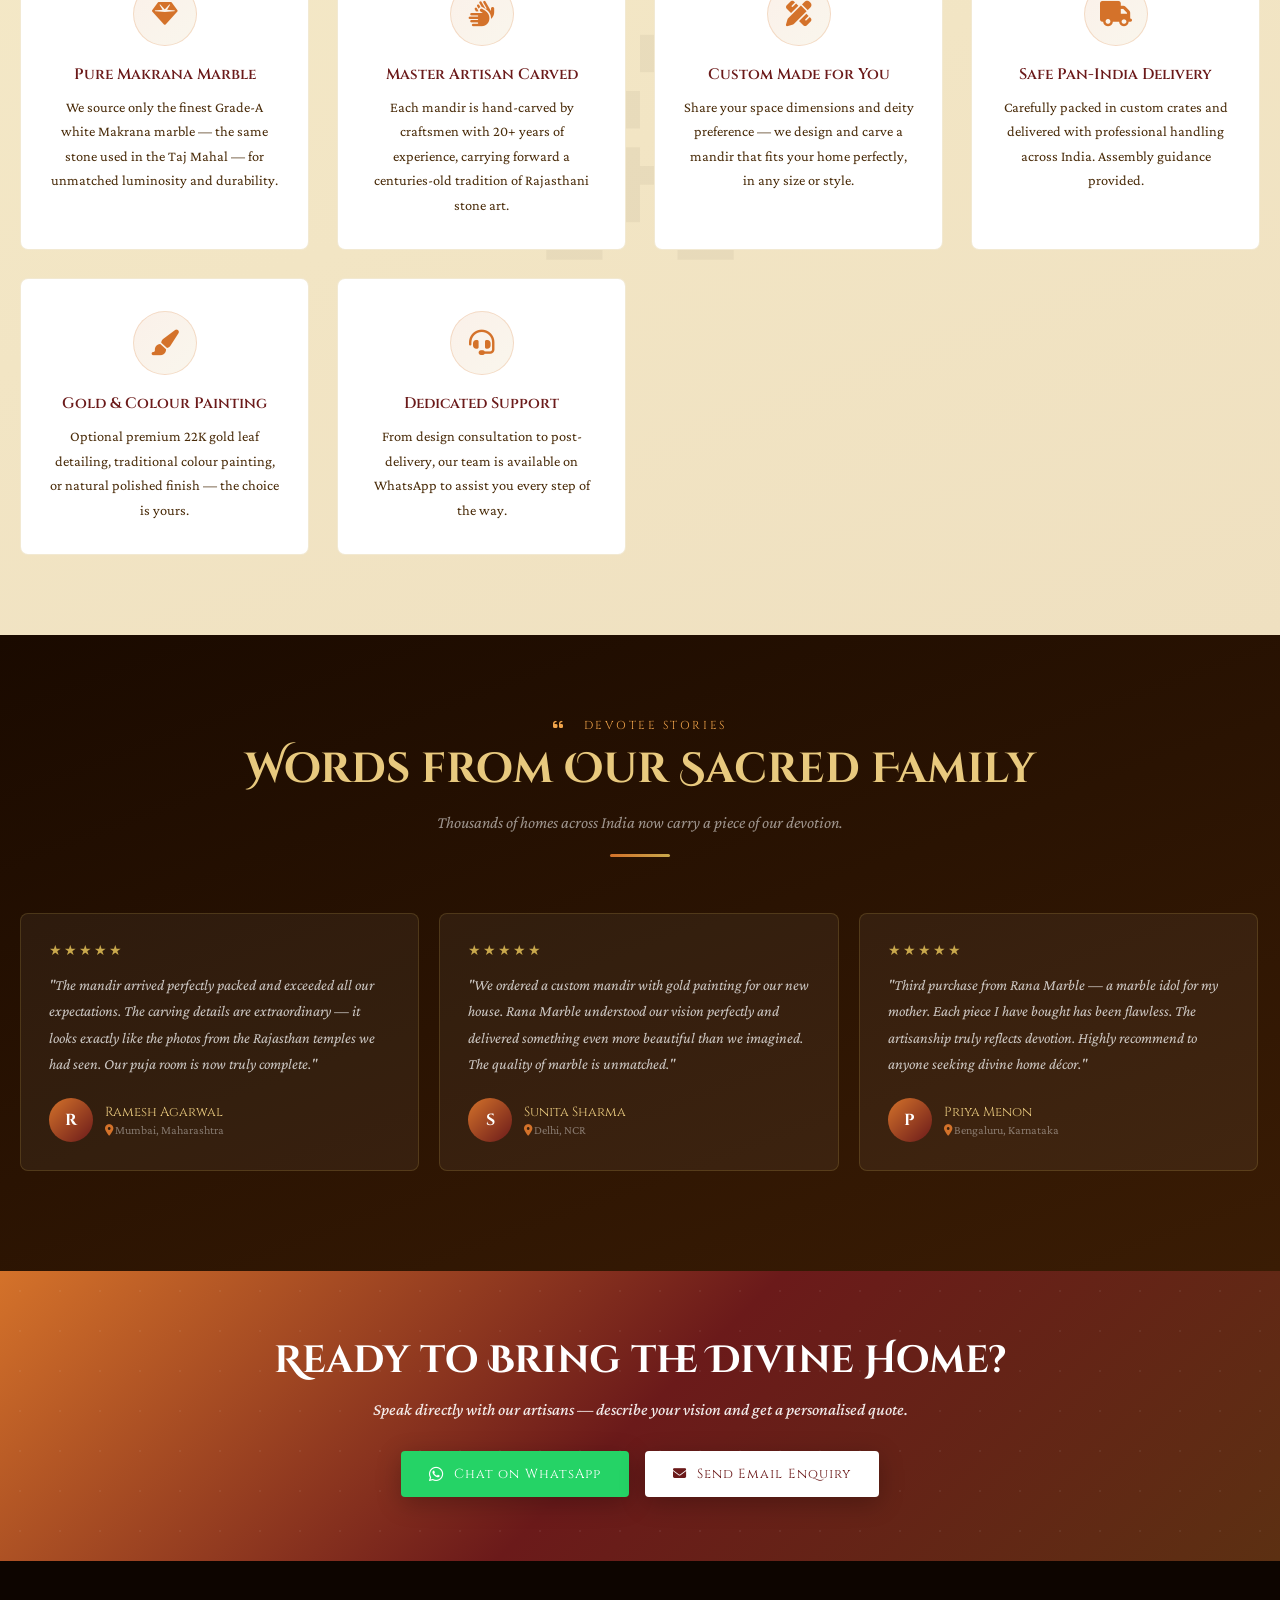
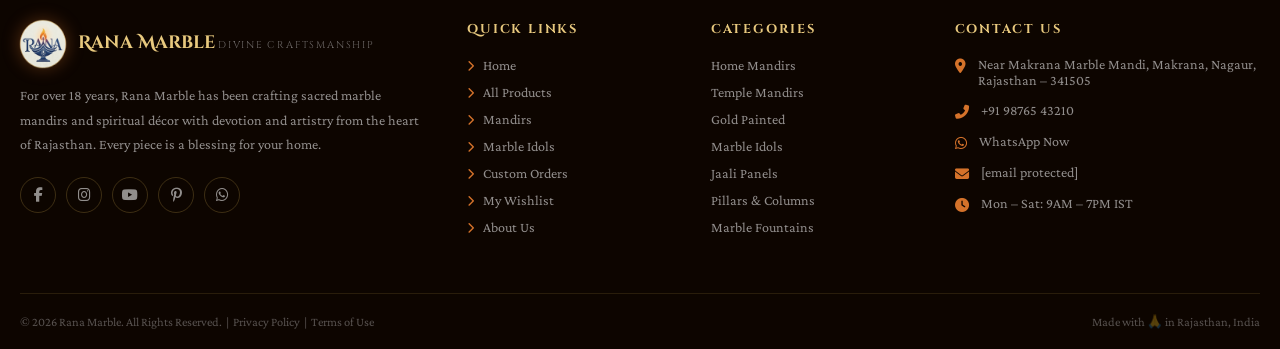
==== commit 7b07d75e: "chnage '🕉' to this <i class="fas fa-om"></i>" ====
--- a/index.html
+++ b/index.html
@@ -470,7 +470,7 @@
 
 
     <!-- Ornament Divider -->
-    <div class="ornament-divider">🕉</div>
+    <div class="ornament-divider"><i class="fas fa-om"></i></div>
 
     <!-- ═══════════════════════════════════ WHY US ═══════════════════════════════════ -->
     <section class="section why-section">
